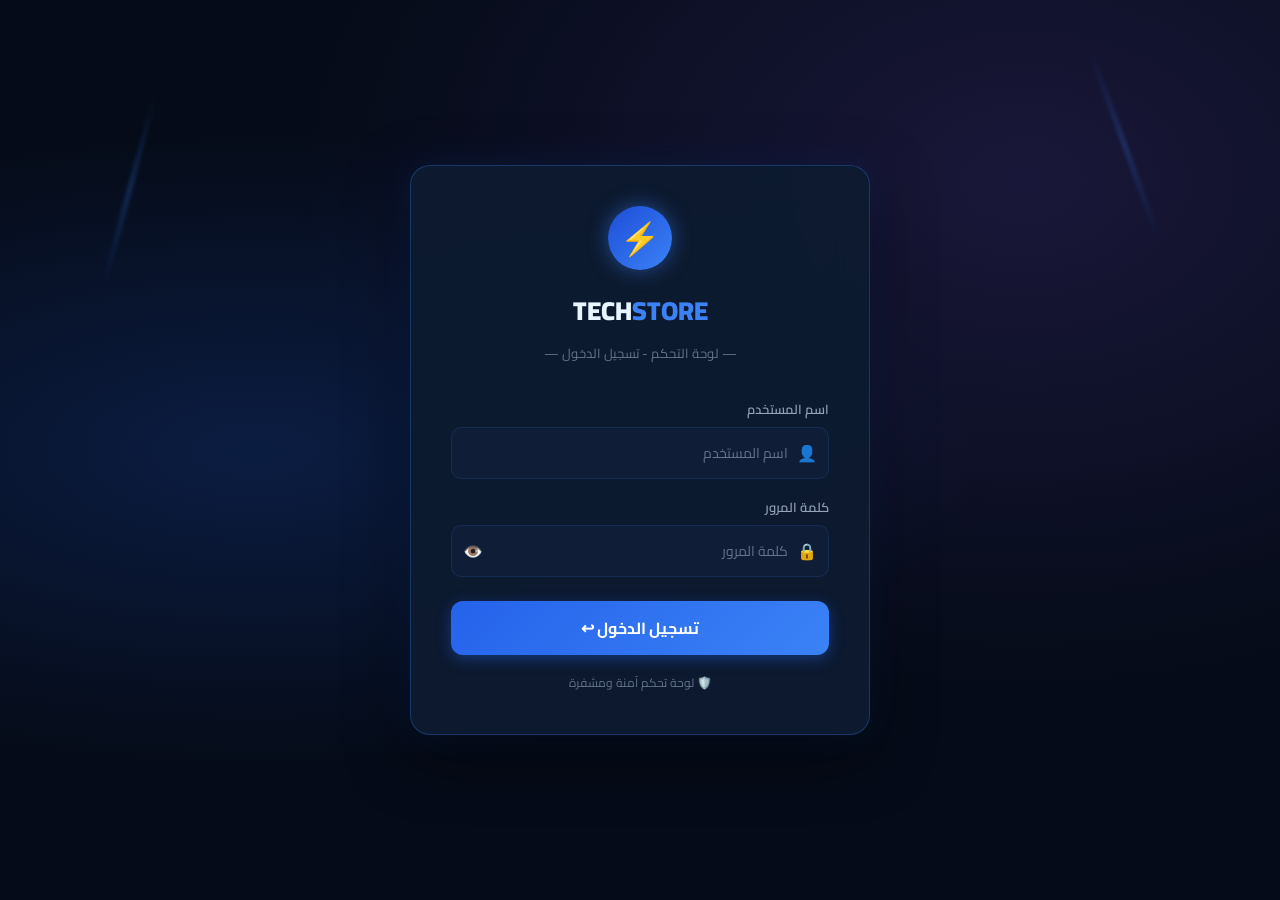
==== admin/index.html @ 7ff7f9d9 "Add files via upload" ====
<!DOCTYPE html>
<html lang="ar" dir="rtl">
<head>
  <meta charset="UTF-8">
  <meta name="viewport" content="width=device-width, initial-scale=1.0">
  <title>لوحة التحكم - TECHSTORE</title>
  <link rel="stylesheet" href="../css/style.css">
  <style>
    .admin-login-page {
      min-height:100vh; display:flex; align-items:center; justify-content:center;
      background:var(--bg); position:relative; overflow:hidden;
    }
    .admin-login-page::before {
      content:''; position:absolute; inset:0;
      background:radial-gradient(ellipse at 20% 50%,rgba(37,99,235,0.2),transparent 50%),
                 radial-gradient(ellipse at 80% 20%,rgba(139,92,246,0.15),transparent 50%);
    }
    .lightning { position:absolute; width:3px; height:200px; background:linear-gradient(to bottom,transparent,var(--blue2),transparent); filter:blur(2px); opacity:0.4; animation:flash 3s infinite; }
    .lightning.l1 { left:10%; top:10%; transform:rotate(15deg); }
    .lightning.l2 { right:12%; top:5%; transform:rotate(-20deg); animation-delay:1.5s; }
    @keyframes flash { 0%,90%,100%{opacity:0} 92%{opacity:0.6} 95%{opacity:0.2} 97%{opacity:0.5} }
    .admin-login-card {
      background:rgba(13,27,48,0.95); border:1px solid var(--border2); border-radius:20px;
      padding:40px; width:100%; max-width:460px; position:relative; z-index:1;
      box-shadow:0 20px 60px rgba(0,0,0,0.5),0 0 40px rgba(37,99,235,0.15); backdrop-filter:blur(20px);
    }
  </style>
</head>
<body>

<!-- LOGIN -->
<div class="admin-login-page" id="loginPage">
  <div class="lightning l1"></div>
  <div class="lightning l2"></div>
  <div class="admin-login-card">
    <div style="text-align:center;margin-bottom:32px;">
      <div style="width:64px;height:64px;background:linear-gradient(135deg,#1D4ED8,#3B82F6);border-radius:50%;display:flex;align-items:center;justify-content:center;font-size:32px;margin:0 auto 16px;box-shadow:0 0 20px rgba(59,130,246,0.5);">⚡</div>
      <div style="font-size:26px;font-weight:900;"><span style="color:var(--text);">TECH</span><span style="color:var(--blue2);">STORE</span></div>
      <div style="color:var(--text3);font-size:13px;margin-top:6px;">— لوحة التحكم - تسجيل الدخول —</div>
    </div>
    <div class="ts-form-group">
      <label>اسم المستخدم</label>
      <div class="ts-input-wrap">
        <input type="text" class="ts-input" id="adminUsername" placeholder="اسم المستخدم" style="padding-right:40px;" onkeydown="if(event.key==='Enter')doAdminLogin()">
        <span style="position:absolute;top:50%;right:12px;transform:translateY(-50%);font-size:16px;color:var(--text3);">👤</span>
      </div>
    </div>
    <div class="ts-form-group">
      <label>كلمة المرور</label>
      <div class="ts-input-wrap">
        <input type="password" class="ts-input" id="adminPw" placeholder="كلمة المرور" style="padding-right:40px;padding-left:40px;" onkeydown="if(event.key==='Enter')doAdminLogin()">
        <span style="position:absolute;top:50%;right:12px;transform:translateY(-50%);font-size:16px;color:var(--text3);">🔒</span>
        <button class="ts-eye-btn" onclick="togglePw('adminPw',this)">👁️</button>
      </div>
    </div>
    <button class="ts-btn ts-btn-primary ts-btn-full" style="margin-top:8px;font-size:16px;" onclick="doAdminLogin()">تسجيل الدخول ↩</button>
    <div style="text-align:center;margin-top:16px;color:var(--text3);font-size:12px;">🛡️ لوحة تحكم آمنة ومشفرة</div>
  </div>
</div>

<!-- DASHBOARD -->
<div id="adminDashboard" style="display:none;">
  <div class="admin-layout">
    <div class="admin-sidebar">
      <div style="padding:16px 20px 12px;">
        <div style="display:flex;align-items:center;gap:8px;margin-bottom:4px;">
          <div style="width:34px;height:34px;background:linear-gradient(135deg,#1D4ED8,#3B82F6);border-radius:50%;display:flex;align-items:center;justify-content:center;font-size:16px;">⚡</div>
          <div style="font-size:18px;font-weight:900;"><span style="color:var(--text);">TECH</span><span style="color:var(--blue2);">STORE</span></div>
        </div>
        <div style="font-size:11px;color:var(--text3);padding-right:42px;" id="adminWelcome">مدير النظام</div>
      </div>
      <div id="adminSidebarLinks"></div>
      <div style="padding:12px;margin-top:16px;">
        <button class="ts-btn ts-btn-full ts-btn-sm" onclick="adminLogout()" style="background:rgba(239,68,68,0.1);border:1px solid rgba(239,68,68,0.3);color:var(--red);">🚪 تسجيل خروج</button>
      </div>
    </div>
    <div class="admin-main">
      <div class="admin-topbar">
        <div style="font-size:18px;font-weight:800;" id="adminPageTitle">الرئيسية</div>
        <div style="display:flex;align-items:center;gap:10px;">
          <div style="font-size:12px;color:var(--text3);" id="adminUserBadge"></div>
          <a href="../index.html" target="_blank" class="ts-btn ts-btn-outline ts-btn-sm">🏠 المتجر</a>
        </div>
      </div>
      <div style="padding:24px;" id="adminContent"></div>
    </div>
  </div>
</div>

<script src="../js/db.js"></script>
<script>
function formatPrice(p){return p.toLocaleString('ar-EG')+' جنيه';}
function showToast(msg,type='success'){
  const t=document.createElement('div');t.className=`ts-toast ts-toast-${type}`;
  t.innerHTML=`<span>${type==='success'?'✅':'❌'}</span> ${msg}`;
  document.body.appendChild(t);setTimeout(()=>t.classList.add('show'),10);
  setTimeout(()=>{t.classList.remove('show');setTimeout(()=>t.remove(),300);},3000);
}
function statusLabel(s){
  const m={new:['جديد','#3B82F6'],preparing:['جاري التجهيز','#F59E0B'],shipped:['في الطريق','#8B5CF6'],delivered:['تم التوصيل','#10B981'],cancelled:['ملغي','#EF4444']};
  return m[s]||['غير معروف','#6B7280'];
}
function togglePw(id,btn){const i=document.getElementById(id);i.type=i.type==='password'?'text':'password';btn.textContent=i.type==='password'?'👁️':'🙈';}

let adminSection='dashboard';
const sections=[
  {id:'dashboard',icon:'🏠',label:'الرئيسية'},
  {id:'orders',icon:'🛍️',label:'الطلبات',badge:()=>(DB.get('ts_orders')||[]).filter(o=>o.status==='new').length},
  {id:'products',icon:'📦',label:'المنتجات'},
  {id:'categories',icon:'📂',label:'الأقسام'},
  {id:'users',icon:'👥',label:'العملاء'},
  {id:'coupons',icon:'🏷️',label:'كوبونات الخصم'},
  {id:'admins',icon:'🔑',label:'المشرفون'},
  {id:'reports',icon:'📊',label:'التقارير'},
  {id:'live_chat',icon:'💬',label:'الشات المباشر',badge:()=>{const m=JSON.parse(localStorage.getItem('ts_chat_msgs')||'[]');return m.filter(x=>!x.read&&x.from==='user').length;}},
  {id:'settings',icon:'⚙️',label:'الإعدادات'},
];

function renderSidebar(){
  document.getElementById('adminSidebarLinks').innerHTML=sections.map(s=>{
    const b=s.badge?s.badge():0;
    return `<div class="admin-sidebar-link ${adminSection===s.id?'active':''}" onclick="setSection('${s.id}')">
      <span class="asl-icon">${s.icon}</span>${s.label}
      ${b>0?`<span class="admin-badge">${b}</span>`:''}
    </div>`;
  }).join('');
}

function setSection(id){
  adminSection=id;
  document.getElementById('adminPageTitle').textContent=sections.find(s=>s.id===id)?.label||'';
  renderSidebar();renderSection();
}

function renderSection(){
  const el=document.getElementById('adminContent');
  if(adminSection==='dashboard') renderDashboard(el);
  else if(adminSection==='orders') renderOrders(el);
  else if(adminSection==='products') renderProducts(el);
  else if(adminSection==='categories') renderCategories(el);
  else if(adminSection==='users') renderUsers(el);
  else if(adminSection==='coupons') renderCoupons(el);
  else if(adminSection==='admins') renderAdmins(el);
  else if(adminSection==='reports') renderReports(el);
  else if(adminSection==='settings') renderSettings(el);
  else if(adminSection==='live_chat') renderAdminChat(el);
}

function renderDashboard(el){
  const stats=DB.getStats();
  const orders=DB.get('ts_orders')||[];
  const products=DB.get('ts_products')||[];
  const productSales={};
  orders.forEach(o=>o.items?.forEach(i=>{productSales[i.productId]=(productSales[i.productId]||0)+i.qty;}));
  const topProducts=products.sort((a,b)=>(productSales[b.id]||0)-(productSales[a.id]||0)).slice(0,4);
  const lowStock=products.filter(p=>p.stock<=5&&p.stock>0);

  el.innerHTML=`
  <div class="admin-grid-4" style="margin-bottom:24px;">
    ${[
      {label:'المنتجات',val:stats.products,icon:'📦',color:'var(--blue3)',change:'+8 منتج جديد'},
      {label:'العملاء',val:stats.users,icon:'👥',color:'var(--green)',change:'+5 عميل جديد'},
      {label:'الطلبات',val:stats.orders,icon:'🛍️',color:'var(--gold)',change:`${orders.filter(o=>o.status==='new').length} جديد`},
      {label:'المبيعات',val:formatPrice(stats.revenue),icon:'💰',color:'var(--purple)',change:'+12% عن الشهر الماضي'},
    ].map(s=>`
    <div class="ts-stat-card">
      <div class="ts-stat-icon">${s.icon}</div>
      <div class="ts-stat-label">${s.label}</div>
      <div class="ts-stat-value" style="color:${s.color};font-size:${String(s.val).length>8?'16':'26'}px;">${s.val}</div>
      <div class="ts-stat-change">${s.change}</div>
    </div>`).join('')}
  </div>

  <div style="display:grid;grid-template-columns:1fr 1fr;gap:20px;margin-bottom:20px;">
    <div class="ts-table-wrap">
      <div class="ts-table-head"><h3>آخر الطلبات</h3><button class="ts-btn ts-btn-outline ts-btn-sm" onclick="setSection('orders')">عرض الكل</button></div>
      <table class="admin-table">
        <tr><th>#</th><th>العميل</th><th>الإجمالي</th><th>الحالة</th></tr>
        ${orders.slice(-5).reverse().map(o=>{const[lb]=statusLabel(o.status);return`<tr>
          <td style="font-weight:700;">#${String(o.id).slice(-4)}</td>
          <td>${o.userName||o.shipping?.fullName||'غير معروف'}</td>
          <td style="color:var(--blue3);font-weight:700;">${formatPrice(o.total)}</td>
          <td><span class="ts-status ts-status-${o.status}">${lb}</span></td>
        </tr>`;}).join('')||'<tr><td colspan="4" style="text-align:center;color:var(--text3);padding:20px">لا توجد طلبات</td></tr>'}
      </table>
    </div>
    <div class="ts-table-wrap">
      <div class="ts-table-head"><h3>تنبيهات المخزون</h3></div>
      ${lowStock.length?`<table class="admin-table"><tr><th>المنتج</th><th>المتبقي</th></tr>
        ${lowStock.map(p=>`<tr><td>${p.name}</td><td style="color:${p.stock<=2?'var(--red)':'var(--gold)'};font-weight:700;">⚠️ ${p.stock} قطع</td></tr>`).join('')}
      </table>`:'<div style="padding:24px;text-align:center;color:var(--green);">✅ المخزون بخير</div>'}
    </div>
  </div>

  <div class="ts-table-wrap">
    <div class="ts-table-head"><h3>المنتجات الأكثر مبيعاً</h3><button class="ts-btn ts-btn-outline ts-btn-sm" onclick="setSection('products')">إدارة المنتجات</button></div>
    <table class="admin-table">
      <tr><th>#</th><th>المنتج</th><th>المبيعات</th><th>المخزون</th><th>السعر</th></tr>
      ${topProducts.map((p,i)=>`<tr>
        <td><div style="width:24px;height:24px;background:var(--blue);border-radius:50%;display:flex;align-items:center;justify-content:center;font-size:11px;font-weight:700;">${i+1}</div></td>
        <td><div style="display:flex;align-items:center;gap:8px;"><img src="${p.images[0]}" style="width:36px;height:36px;object-fit:cover;border-radius:6px;" onerror="this.src='https://placehold.co/36x36/0D1B30/60A5FA?text=📦'"><span style="font-size:13px;font-weight:600;">${p.name}</span></div></td>
        <td>${productSales[p.id]||0} قطعة</td>
        <td style="color:${p.stock<=5?'var(--red)':'var(--green)'};">${p.stock}</td>
        <td style="color:var(--blue3);font-weight:700;">${formatPrice(p.price)}</td>
      </tr>`).join('')}
    </table>
  </div>`;
}

function renderOrders(el){
  const orders=(DB.get('ts_orders')||[]).slice().reverse();
  el.innerHTML=`
  <div class="ts-table-wrap">
    <div class="ts-table-head"><h3>الطلبات (${orders.length})</h3></div>
    <div style="overflow-x:auto;">
    <table class="admin-table">
      <tr><th>#</th><th>العميل</th><th>المنتجات</th><th>الإجمالي</th><th>طريقة الدفع</th><th>التاريخ</th><th>الحالة</th><th>تحديث الحالة</th></tr>
      ${orders.length?orders.map(o=>{const[lb]=statusLabel(o.status);return`<tr>
        <td style="font-weight:700;">#${String(o.id).slice(-6)}</td>
        <td><div style="font-weight:600;">${o.userName||o.shipping?.fullName||'غير معروف'}</div><div style="font-size:11px;color:var(--text3);">${o.shipping?.phone||''}</div></td>
        <td><div style="display:flex;gap:4px;">${(o.items||[]).slice(0,2).map(i=>`<img src="${i.img||''}" style="width:32px;height:32px;object-fit:cover;border-radius:4px;" onerror="this.src='https://placehold.co/32x32/0D1B30/60A5FA?text=📦'">`).join('')}${o.items?.length>2?`<span style="font-size:11px;color:var(--text3);">+${o.items.length-2}</span>`:''}</div></td>
        <td style="color:var(--blue3);font-weight:700;">${formatPrice(o.total)}</td>
        <td style="font-size:12px;">${o.paymentMethod==='cod'?'💵 عند الاستلام':o.paymentMethod==='card'?'💳 بطاقة':'📱 محفظة'}</td>
        <td style="font-size:12px;color:var(--text3);">${new Date(o.date).toLocaleDateString('ar-EG')}</td>
        <td><span class="ts-status ts-status-${o.status}">${lb}</span></td>
        <td>
          <select style="background:var(--bg3);border:1px solid var(--border);border-radius:6px;color:var(--text);padding:4px 8px;font-size:12px;font-family:Cairo,sans-serif;cursor:pointer;" onchange="updateOrder(${o.id},this.value);this.value=''">
            <option value="">-- تغيير --</option>
            <option value="new">جديد</option>
            <option value="preparing">جاري التجهيز</option>
            <option value="shipped">في الطريق</option>
            <option value="delivered">تم التوصيل</option>
            <option value="cancelled">إلغاء</option>
          </select>
        </td>
      </tr>`;}).join(''):'<tr><td colspan="8" style="text-align:center;padding:30px;color:var(--text3)">لا توجد طلبات</td></tr>'}
    </table></div>
  </div>`;
}

async function updateOrder(id,status){
  if(!status)return;
  await DB.updateOrderStatus(id,status);
  const[lb]=statusLabel(status);
  showToast(`تم تحديث الطلب إلى: ${lb}`);
  renderSection();
}

let uploadedImgs=[];
function renderProducts(el){
  const products=DB.get('ts_products')||[];
  const cats=DB.get('ts_categories')||[];
  el.innerHTML=`
  <div style="display:flex;justify-content:space-between;margin-bottom:16px;">
    <div></div>
    <button class="ts-btn ts-btn-primary" onclick="showProductForm()">+ إضافة منتج جديد</button>
  </div>
  <div id="productFormWrap" style="display:none;background:var(--card);border:1px solid var(--border);border-radius:16px;padding:24px;margin-bottom:20px;">
    <h3 style="margin-bottom:16px;font-size:16px;font-weight:800;" id="productFormTitle">إضافة منتج جديد</h3>
    <input type="hidden" id="editProductId">
    <div style="display:grid;grid-template-columns:1fr 1fr;gap:12px;">
      <div class="ts-form-group"><label>اسم المنتج *</label><input type="text" class="ts-input" id="pName" placeholder="اسم المنتج"></div>
      <div class="ts-form-group"><label>القسم *</label><select class="ts-input" id="pCat">${cats.map(c=>`<option value="${c.id}">${c.icon} ${c.name}</option>`).join('')}</select></div>
      <div class="ts-form-group"><label>السعر الأساسي *</label><input type="number" class="ts-input" id="pPrice" placeholder="0"></div>
      <div class="ts-form-group"><label>السعر القبل الخصم</label><input type="number" class="ts-input" id="pOldPrice" placeholder="اتركه فارغاً إن لم يكن"></div>
      <div class="ts-form-group"><label>نسبة الخصم %</label><input type="number" class="ts-input" id="pDiscount" placeholder="0" min="0" max="100"></div>
      <div class="ts-form-group"><label>المخزون *</label><input type="number" class="ts-input" id="pStock" placeholder="0"></div>
    </div>
    <div class="ts-form-group"><label>وصف المنتج</label><textarea class="ts-input" id="pDesc" placeholder="وصف تفصيلي للمنتج" rows="3"></textarea></div>
    <div class="ts-form-group">
      <label>صور المنتج (رفع من الجهاز)</label>
      <input type="file" id="pImgFile" accept="image/*" multiple style="color:var(--text);margin-bottom:6px;" onchange="handleImgUpload(this)">
      <input type="text" class="ts-input" id="pImgUrl" placeholder="أو أدخل رابط URL للصورة" style="margin-top:4px;">
      <div id="imgPreview" style="display:flex;gap:8px;flex-wrap:wrap;margin-top:8px;"></div>
    </div>
    <div style="display:grid;grid-template-columns:1fr 1fr;gap:12px;">
      <div class="ts-form-group">
        <label>الألوان (اسم:كود:سعر_إضافي، مفصولة بفاصلة)</label>
        <input type="text" class="ts-input" id="pColors" placeholder="أسود:#1C1C1E:0, ذهبي:#D4AF37:500">
        <div style="font-size:11px;color:var(--text3);margin-top:3px;">إذا كان سعر اللون مختلف، ضع السعر الإضافي بعد الكود. السعر الأساسي هو الأرخص.</div>
      </div>
      <div class="ts-form-group">
        <label>خيارات السعة (حجم:سعر_إضافي)</label>
        <input type="text" class="ts-input" id="pStorage" placeholder="128GB:0, 256GB:3000, 512GB:6000">
        <div style="font-size:11px;color:var(--text3);margin-top:3px;">السعر الإضافي يُضاف فوق السعر الأساسي لكل خيار.</div>
      </div>
    </div>
    <div class="ts-form-group" style="display:flex;align-items:center;gap:8px;">
      <input type="checkbox" id="pFeatured" style="width:18px;height:18px;cursor:pointer;">
      <label for="pFeatured" style="cursor:pointer;">منتج مميز (يظهر في الصفحة الرئيسية)</label>
    </div>
    <div style="display:flex;gap:10px;margin-top:8px;">
      <button class="ts-btn ts-btn-outline" onclick="hideProductForm()">إلغاء</button>
      <button class="ts-btn ts-btn-primary" onclick="saveProduct()">💾 حفظ المنتج</button>
    </div>
  </div>

  <div class="ts-table-wrap">
    <div class="ts-table-head"><h3>المنتجات (${products.length})</h3></div>
    <div style="overflow-x:auto;">
    <table class="admin-table">
      <tr><th>المنتج</th><th>القسم</th><th>السعر</th><th>المخزون</th><th>التقييم</th><th>مميز</th><th>إجراءات</th></tr>
      ${products.map(p=>{
        const cat=cats.find(c=>c.id===p.category);
        return`<tr>
          <td><div style="display:flex;align-items:center;gap:8px;"><img src="${p.images[0]}" style="width:40px;height:40px;object-fit:cover;border-radius:6px;" onerror="this.src='https://placehold.co/40x40/0D1B30/60A5FA?text=📦'"><div><div style="font-weight:600;font-size:13px;">${p.name}</div></div></div></td>
          <td>${cat?.icon||''} ${cat?.name||p.category}</td>
          <td style="color:var(--blue3);font-weight:700;">${formatPrice(p.price)}</td>
          <td style="color:${p.stock<=5?'var(--red)':'var(--green)'};font-weight:700;">${p.stock}</td>
          <td style="color:var(--gold);">★ ${p.rating}</td>
          <td>${p.featured?'⭐':'—'}</td>
          <td><div style="display:flex;gap:6px;"><button class="ts-btn ts-btn-outline ts-btn-sm" onclick="editProduct(${p.id})">✏️</button><button class="ts-btn ts-btn-danger ts-btn-sm" onclick="deleteProduct(${p.id})">🗑️</button></div></td>
        </tr>`;
      }).join('')}
    </table></div>
  </div>`;
}

function handleImgUpload(input){
  Array.from(input.files).forEach(f=>{
    const r=new FileReader();
    r.onload=e=>{uploadedImgs.push(e.target.result);updateImgPreview();};
    r.readAsDataURL(f);
  });
}
function updateImgPreview(){
  const p=document.getElementById('imgPreview');if(!p)return;
  p.innerHTML=uploadedImgs.map((img,i)=>`<div style="position:relative;"><img src="${img}" style="width:60px;height:60px;object-fit:cover;border-radius:8px;border:1px solid var(--border);"><button onclick="uploadedImgs.splice(${i},1);updateImgPreview()" style="position:absolute;top:-6px;right:-6px;background:var(--red);border:none;color:white;width:18px;height:18px;border-radius:50%;cursor:pointer;font-size:10px;">✕</button></div>`).join('');
}
function showProductForm(product=null){
  uploadedImgs=[];
  document.getElementById('productFormWrap').style.display='block';
  document.getElementById('productFormTitle').textContent=product?'تعديل المنتج':'إضافة منتج جديد';
  document.getElementById('editProductId').value=product?.id||'';
  document.getElementById('pName').value=product?.name||'';
  document.getElementById('pCat').value=product?.category||'';
  document.getElementById('pPrice').value=product?.price||'';
  document.getElementById('pOldPrice').value=product?.oldPrice||'';
  document.getElementById('pDiscount').value=product?.discount||'0';
  document.getElementById('pStock').value=product?.stock||'';
  document.getElementById('pDesc').value=product?.description||'';
  document.getElementById('pFeatured').checked=product?.featured||false;
  document.getElementById('pColors').value=product?.colors?.map(c=>`${c.name}:${c.hex}:${c.price||0}`).join(', ')||'';
  document.getElementById('pStorage').value=product?.storage?.map(s=>`${s.size}:${s.price||0}`).join(', ')||'';
  if(product?.images){uploadedImgs=[...product.images];updateImgPreview();}
  document.getElementById('productFormWrap').scrollIntoView({behavior:'smooth'});
}
function hideProductForm(){document.getElementById('productFormWrap').style.display='none';uploadedImgs=[];}
function parseColors(str){
  if(!str.trim())return[];
  return str.split(',').map(s=>{const p=s.trim().split(':');return{name:p[0]?.trim()||'',hex:p[1]?.trim()||'#FFFFFF',price:parseInt(p[2])||0};}).filter(c=>c.name);
}
function parseStorage(str){
  if(!str.trim())return[];
  return str.split(',').map(s=>{const p=s.trim().split(':');return{size:p[0]?.trim()||'',price:parseInt(p[1])||0};}).filter(s=>s.size);
}
async function saveProduct(){
  const id=document.getElementById('editProductId').value;
  const urlImg=document.getElementById('pImgUrl').value.trim();
  let images=[...uploadedImgs];
  if(urlImg)images.push(urlImg);
  if(!images.length)images=['https://placehold.co/400x300/0D1B30/60A5FA?text=📦'];
  const product={
    ...(id?DB.getProduct(id):{}),id:id||null,
    name:document.getElementById('pName').value.trim(),
    category:document.getElementById('pCat').value,
    price:parseInt(document.getElementById('pPrice').value)||0,
    oldPrice:parseInt(document.getElementById('pOldPrice').value)||null,
    discount:parseInt(document.getElementById('pDiscount').value)||0,
    stock:parseInt(document.getElementById('pStock').value)||0,
    description:document.getElementById('pDesc').value.trim(),
    featured:document.getElementById('pFeatured').checked,
    colors:parseColors(document.getElementById('pColors').value),
    storage:parseStorage(document.getElementById('pStorage').value),
    images,
    rating:id?DB.getProduct(id)?.rating||0:0,
    reviews:id?DB.getProduct(id)?.reviews||0:0,
  };
  if(!product.name||!product.price){showToast('يرجى ملء الاسم والسعر','error');return;}
  await await DB.saveProduct(product);
  showToast(id?'تم تعديل المنتج ✅':'تم إضافة المنتج ✅');
  hideProductForm();renderSection();
}
function editProduct(id){showProductForm(DB.getProduct(id));}
async function deleteProduct(id){
  if(!confirm('هل أنت متأكد من حذف هذا المنتج؟'))return;
  await DB.deleteProduct(id);showToast('تم حذف المنتج');renderSection();
}

function renderCategories(el){
  const cats=DB.get('ts_categories')||[];
  el.innerHTML=`
  <div style="background:var(--card);border:1px solid var(--border);border-radius:16px;padding:24px;margin-bottom:20px;">
    <h3 style="margin-bottom:16px;font-size:16px;font-weight:800;">إضافة قسم جديد</h3>
    <div style="display:grid;grid-template-columns:1fr 1fr auto;gap:12px;align-items:end;">
      <div class="ts-form-group" style="margin:0"><label>اسم القسم</label><input type="text" class="ts-input" id="catName" placeholder="مثال: هواتف"></div>
      <div class="ts-form-group" style="margin:0"><label>الأيقونة (إيموجي)</label><input type="text" class="ts-input" id="catIcon" placeholder="مثال: 📱"></div>
      <button class="ts-btn ts-btn-primary" onclick="addCategory()">+ إضافة</button>
    </div>
  </div>
  <div class="ts-table-wrap">
    <div class="ts-table-head"><h3>الأقسام (${cats.length})</h3></div>
    <table class="admin-table">
      <tr><th>الأيقونة</th><th>الاسم</th><th>المعرف</th><th>عدد المنتجات</th><th>حذف</th></tr>
      ${cats.map(c=>{const count=(DB.get('ts_products')||[]).filter(p=>p.category===c.id).length;return`<tr>
        <td style="font-size:24px;">${c.icon}</td><td style="font-weight:700;">${c.name}</td>
        <td style="color:var(--text3);font-size:12px;">${c.id}</td><td>${count} منتج</td>
        <td><button class="ts-btn ts-btn-danger ts-btn-sm" onclick="deleteCat('${c.id}')">🗑️</button></td>
      </tr>`;}).join('')}
    </table>
  </div>`;
}
async function addCategory(){
  const name=document.getElementById('catName').value.trim();
  const icon=document.getElementById('catIcon').value.trim();
  if(!name||!icon){showToast('يرجى إدخال الاسم والأيقونة','error');return;}
  const id=name.toLowerCase().replace(/\s+/g,'_').replace(/[^\w]/g,'');
  const cats=DB.get('ts_categories')||[];
  cats.push({id,name,icon});await DB.saveCategory({id,name,icon});cats.push({id,name,icon});DB._store().categories=cats;showToast('تم إضافة القسم ✅');renderSection();}
// dummy end
  showToast('تم إضافة القسم ✅');renderSection();
}
async function deleteCat(id){
  if(!confirm('هل أنت متأكد؟'))return;
  await DB.deleteCategory(id);
  showToast('تم حذف القسم');renderSection();
}

function renderUsers(el){
  const users=DB.get('ts_users')||[];
  el.innerHTML=`<div class="ts-table-wrap">
    <div class="ts-table-head"><h3>العملاء (${users.length})</h3></div>
    ${users.length?`<table class="admin-table">
      <tr><th>الاسم</th><th>البريد الإلكتروني</th><th>الهاتف</th><th>تاريخ التسجيل</th><th>الطلبات</th></tr>
      ${users.map(u=>`<tr>
        <td style="font-weight:600;">${u.name}</td>
        <td style="color:var(--text3);font-size:12px;">${u.email}</td>
        <td style="color:var(--text3);font-size:12px;">${u.phone||'-'}</td>
        <td style="font-size:12px;color:var(--text3);">${new Date(u.joinDate).toLocaleDateString('ar-EG')}</td>
        <td>${(u.orders||[]).length}</td>
      </tr>`).join('')}
    </table>`:'<div style="padding:30px;text-align:center;color:var(--text3)">لا يوجد عملاء مسجلين بعد</div>'}
  </div>`;
}

function renderCoupons(el){
  const coupons=DB.get('ts_coupons')||[];
  el.innerHTML=`
  <div style="background:var(--card);border:1px solid var(--border);border-radius:16px;padding:24px;margin-bottom:20px;">
    <h3 style="margin-bottom:16px;font-size:16px;font-weight:800;">إضافة كوبون جديد</h3>
    <div style="display:grid;grid-template-columns:1fr 1fr 1fr auto;gap:12px;align-items:end;">
      <div class="ts-form-group" style="margin:0"><label>كود الخصم</label><input type="text" class="ts-input" id="couponCode" placeholder="مثال: SAVE50" style="text-transform:uppercase"></div>
      <div class="ts-form-group" style="margin:0"><label>نوع الخصم</label><select class="ts-input" id="couponType"><option value="percent">نسبة مئوية %</option><option value="fixed">مبلغ ثابت (جنيه)</option></select></div>
      <div class="ts-form-group" style="margin:0"><label>القيمة</label><input type="number" class="ts-input" id="couponVal" placeholder="20"></div>
      <button class="ts-btn ts-btn-primary" onclick="addCoupon()">+ إضافة</button>
    </div>
  </div>
  <div class="ts-table-wrap">
    <div class="ts-table-head"><h3>الكوبونات (${coupons.length})</h3></div>
    <table class="admin-table">
      <tr><th>الكود</th><th>النوع</th><th>القيمة</th><th>الحالة</th><th>إجراءات</th></tr>
      ${coupons.map((c,i)=>`<tr>
        <td style="font-weight:800;font-family:monospace;color:var(--blue3);">${c.code}</td>
        <td>${c.type==='percent'?'نسبة مئوية':'مبلغ ثابت'}</td>
        <td>${c.type==='percent'?c.discount+'%':formatPrice(c.discount)}</td>
        <td><span style="color:${c.active?'var(--green)':'var(--red)'};">${c.active?'✅ فعّال':'❌ معطل'}</span></td>
        <td><div style="display:flex;gap:6px;">
          <button class="ts-btn ts-btn-outline ts-btn-sm" onclick="toggleCoupon(${i})">${c.active?'تعطيل':'تفعيل'}</button>
          <button class="ts-btn ts-btn-danger ts-btn-sm" onclick="deleteCoupon(${i})">🗑️</button>
        </div></td>
      </tr>`).join('')}
    </table>
  </div>`;
}
async async function addCoupon(){
  const code=document.getElementById('couponCode').value.trim().toUpperCase();
  const type=document.getElementById('couponType').value;
  const val=parseInt(document.getElementById('couponVal').value)||0;
  if(!code||!val){showToast('يرجى ملء جميع الحقول','error');return;}
  const coupons=DB.get('ts_coupons')||[];
  coupons.push({code,type,discount:val,active:true});
  await DB.saveCoupons(coupons);showToast('تم إضافة الكوبون ✅');renderSection();
}
async function toggleCoupon(i){const c=DB.get('ts_coupons')||[];c[i].active=!c[i].active;await DB.saveCoupons(c);renderSection();}
async function deleteCoupon(i){const c=DB.get('ts_coupons')||[];c.splice(i,1);await DB.saveCoupons(c);showToast('تم الحذف');renderSection();}

function renderAdmins(el){
  const admins=DB.getAdmins();
  el.innerHTML=`
  <div style="background:var(--card);border:1px solid var(--border);border-radius:16px;padding:24px;margin-bottom:20px;">
    <h3 style="margin-bottom:16px;font-size:16px;font-weight:800;">إضافة مشرف جديد</h3>
    <div style="display:grid;grid-template-columns:1fr 1fr 1fr auto;gap:12px;align-items:end;">
      <div class="ts-form-group" style="margin:0"><label>اسم المستخدم</label><input type="text" class="ts-input" id="newAdminUser" placeholder="username"></div>
      <div class="ts-form-group" style="margin:0"><label>الاسم الكامل</label><input type="text" class="ts-input" id="newAdminName" placeholder="الاسم"></div>
      <div class="ts-form-group" style="margin:0"><label>كلمة المرور</label><input type="password" class="ts-input" id="newAdminPw" placeholder="كلمة المرور"></div>
      <button class="ts-btn ts-btn-primary" onclick="addAdmin()">+ إضافة</button>
    </div>
  </div>
  <div class="ts-table-wrap">
    <div class="ts-table-head"><h3>المشرفون (${admins.length})</h3></div>
    <table class="admin-table">
      <tr><th>الاسم</th><th>اسم المستخدم</th><th>الصلاحية</th><th>حذف</th></tr>
      ${admins.map(a=>`<tr>
        <td style="font-weight:700;">${a.name}</td>
        <td style="color:var(--blue3);">@${a.username}</td>
        <td><span style="color:${a.role==='super'?'var(--gold)':'var(--text2)'};">${a.role==='super'?'👑 رئيسي':'🔧 مشرف'}</span></td>
        <td>${a.username!=='loay'?`<button class="ts-btn ts-btn-danger ts-btn-sm" onclick="removeAdmin('${a.username}')">🗑️</button>`:'<span style="color:var(--text3);font-size:11px;">محمي</span>'}</td>
      </tr>`).join('')}
    </table>
  </div>`;
}
async function addAdmin(){
  const u=document.getElementById('newAdminUser').value.trim();
  const n=document.getElementById('newAdminName').value.trim();
  const p=document.getElementById('newAdminPw').value;
  if(!u||!n||!p){showToast('يرجى ملء جميع الحقول','error');return;}
  await DB.saveAdmin({username:u,name:n,password:p,role:'admin'});
  showToast('تم إضافة المشرف ✅');renderSection();
}
async function removeAdmin(username){
  if(!confirm('هل أنت متأكد؟'))return;
  if(!(await DB.deleteAdmin(username))){showToast('لا يمكن حذف المشرف الرئيسي','error');return;}
  showToast('تم حذف المشرف');renderSection();
}

function renderReports(el){
  const orders=DB.get('ts_orders')||[];
  const products=DB.get('ts_products')||[];
  const revenue=orders.filter(o=>o.status!=='cancelled').reduce((s,o)=>s+o.total,0);
  const catRevenue={};
  orders.forEach(o=>o.items?.forEach(i=>{const p=DB.getProduct(i.productId);if(p)catRevenue[p.category]=(catRevenue[p.category]||0)+i.price*i.qty;}));
  const cats=DB.get('ts_categories')||[];
  const totalR=Object.values(catRevenue).reduce((s,v)=>s+v,0)||1;
  el.innerHTML=`
  <div style="display:grid;grid-template-columns:1fr 1fr;gap:20px;">
    <div class="ts-table-wrap" style="padding:20px;">
      <h3 style="margin-bottom:16px;font-weight:800;">توزيع المبيعات حسب القسم</h3>
      <div style="text-align:center;margin-bottom:16px;"><div style="font-size:28px;font-weight:900;color:var(--blue3);">${formatPrice(revenue)}</div><div style="font-size:12px;color:var(--text3);">إجمالي المبيعات</div></div>
      ${Object.entries(catRevenue).map(([cid,rev])=>{const cat=cats.find(c=>c.id===cid);const pct=Math.round(rev/totalR*100);return`<div style="margin-bottom:10px;"><div style="display:flex;justify-content:space-between;font-size:13px;margin-bottom:4px;"><span>${cat?.icon||''} ${cat?.name||cid}</span><span style="font-weight:700;color:var(--blue3);">${pct}%</span></div><div style="height:8px;background:var(--bg3);border-radius:4px;"><div style="width:${pct}%;height:100%;background:var(--blue2);border-radius:4px;"></div></div></div>`;}).join('')||'<div style="color:var(--text3);text-align:center;padding:20px;">لا توجد بيانات بعد</div>'}
    </div>
    <div class="ts-table-wrap" style="padding:20px;">
      <h3 style="margin-bottom:16px;font-weight:800;">إحصائيات عامة</h3>
      ${[
        {label:'إجمالي الطلبات',val:orders.length,icon:'🛍️'},
        {label:'الطلبات المكتملة',val:orders.filter(o=>o.status==='delivered').length,icon:'✅'},
        {label:'قيد التنفيذ',val:orders.filter(o=>['new','preparing','shipped'].includes(o.status)).length,icon:'🚚'},
        {label:'الطلبات الملغية',val:orders.filter(o=>o.status==='cancelled').length,icon:'❌'},
        {label:'إجمالي المنتجات',val:products.length,icon:'📦'},
        {label:'نفد مخزونها',val:products.filter(p=>p.stock===0).length,icon:'⚠️'},
        {label:'إجمالي العملاء',val:(DB.get('ts_users')||[]).length,icon:'👥'},
        {label:'إجمالي الإيرادات',val:formatPrice(revenue),icon:'💰'},
      ].map(s=>`<div style="display:flex;justify-content:space-between;align-items:center;padding:10px 0;border-bottom:1px solid var(--border);"><span style="color:var(--text3);font-size:13px;">${s.icon} ${s.label}</span><span style="font-weight:800;color:var(--blue3);">${s.val}</span></div>`).join('')}
    </div>
  </div>`;
}


function renderAdminChat(el){
  const allMsgs=JSON.parse(localStorage.getItem('ts_chat_msgs')||'[]');
  const conversations={};
  allMsgs.forEach(m=>{
    if(!conversations[m.sessionId])conversations[m.sessionId]={id:m.sessionId,msgs:[],userName:m.userName||'زائر',lastTime:m.time,unread:0};
    conversations[m.sessionId].msgs.push(m);
    conversations[m.sessionId].lastTime=m.time;
    if(!m.read&&m.from==='user')conversations[m.sessionId].unread++;
  });
  const convList=Object.values(conversations).sort((a,b)=>b.lastTime-a.lastTime);

  el.innerHTML='<div style="display:grid;grid-template-columns:280px 1fr;gap:16px;height:500px;">'
    +'<div style="background:var(--card);border:1px solid var(--border);border-radius:16px;overflow:hidden;display:flex;flex-direction:column;">'
    +'<div style="padding:14px 16px;border-bottom:1px solid var(--border);font-weight:800;">💬 المحادثات ('+convList.length+')</div>'
    +'<div style="flex:1;overflow-y:auto;" id="convList">'
    +(convList.length?convList.map(c=>'<div style="padding:12px 16px;border-bottom:1px solid var(--border);cursor:pointer;" onclick="openConv(''+c.id+'')">'
      +'<div style="display:flex;justify-content:space-between;align-items:center;">'
      +'<span style="font-weight:700;font-size:13px;">'+c.userName+'</span>'
      +(c.unread>0?'<span style="background:var(--red);color:white;font-size:10px;width:18px;height:18px;border-radius:50%;display:flex;align-items:center;justify-content:center;">'+c.unread+'</span>':'')
      +'</div>'
      +'<div style="font-size:11px;color:var(--text3);margin-top:3px;">'+(c.msgs.slice(-1)[0]?.text||'').substring(0,35)+'...</div>'
      +'</div>').join(''):'<div style="padding:30px;text-align:center;color:var(--text3);">لا توجد محادثات</div>')
    +'</div></div>'
    +'<div style="background:var(--card);border:1px solid var(--border);border-radius:16px;overflow:hidden;display:flex;flex-direction:column;align-items:center;justify-content:center;" id="chatPanel">'
    +'<div style="text-align:center;color:var(--text3);"><div style="font-size:48px;margin-bottom:12px;">💬</div><div>اختر محادثة لعرضها</div></div>'
    +'</div></div>';
}

function openConv(sessionId){
  window._currentConvId=sessionId;
  const allMsgs=JSON.parse(localStorage.getItem('ts_chat_msgs')||'[]');
  const msgs=allMsgs.filter(m=>m.sessionId===sessionId);
  const userName=msgs[0]?.userName||'زائر';
  allMsgs.filter(m=>m.sessionId===sessionId).forEach(m=>m.read=true);
  localStorage.setItem('ts_chat_msgs',JSON.stringify(allMsgs));

  const panel=document.getElementById('chatPanel');
  panel.style.alignItems='stretch';panel.style.justifyContent='flex-start';
  panel.innerHTML='<div style="padding:14px 16px;border-bottom:1px solid var(--border);display:flex;align-items:center;gap:10px;">'
    +'<div style="width:36px;height:36px;border-radius:50%;background:var(--blue);display:flex;align-items:center;justify-content:center;font-size:16px;">👤</div>'
    +'<div style="flex:1"><div style="font-weight:700;">'+userName+'</div><div style="font-size:11px;color:var(--green);">● نشط</div></div>'
    +'<button class="ts-btn ts-btn-danger ts-btn-sm" onclick="deleteConv(''+sessionId+'')">🗑️ حذف</button>'
    +'</div>'
    +'<div style="flex:1;overflow-y:auto;padding:16px;display:flex;flex-direction:column;gap:10px;" id="adminMsgs">'
    +msgs.map(m=>'<div style="display:flex;'+(m.from==='admin'?'justify-content:flex-start':'justify-content:flex-end')+';">'
      +'<div style="max-width:70%;background:'+(m.from==='admin'?'var(--bg3)':'var(--blue)')+';border-radius:12px;padding:10px 14px;font-size:13px;">'
      +(m.from==='admin'?'<div style="font-size:10px;color:var(--blue3);margin-bottom:4px;font-weight:700;">الدعم الفني</div>':'')
      +m.text
      +'<div style="font-size:10px;opacity:0.6;margin-top:4px;">'+new Date(m.time).toLocaleTimeString('ar-EG',{hour:'2-digit',minute:'2-digit'})+'</div>'
      +'</div></div>').join('')
    +'</div>'
    +'<div style="padding:12px;border-top:1px solid var(--border);display:flex;gap:8px;">'
    +'<input type="text" id="adminReplyInput" placeholder="اكتب ردك..." class="ts-input" style="flex:1;" onkeydown="if(event.key==='Enter')sendAdminReply(''+sessionId+'')">'
    +'<button class="ts-btn ts-btn-primary" onclick="sendAdminReply(''+sessionId+'')">إرسال ➤</button>'
    +'</div>';
  setTimeout(()=>{const el=document.getElementById('adminMsgs');if(el)el.scrollTop=el.scrollHeight;},50);
}

function sendAdminReply(sessionId){
  const input=document.getElementById('adminReplyInput');
  const text=input.value.trim();if(!text)return;input.value='';
  const allMsgs=JSON.parse(localStorage.getItem('ts_chat_msgs')||'[]');
  const msg={sessionId,from:'admin',text,time:Date.now(),read:true,userName:'الدعم الفني'};
  allMsgs.push(msg);localStorage.setItem('ts_chat_msgs',JSON.stringify(allMsgs));
  const replies=JSON.parse(localStorage.getItem('ts_admin_replies')||'{}');
  if(!replies[sessionId])replies[sessionId]=[];
  replies[sessionId].push(msg);localStorage.setItem('ts_admin_replies',JSON.stringify(replies));
  openConv(sessionId);
}

function deleteConv(sessionId){
  if(!confirm('هل أنت متأكد من حذف هذه المحادثة؟'))return;
  const filtered=JSON.parse(localStorage.getItem('ts_chat_msgs')||'[]').filter(m=>m.sessionId!==sessionId);
  localStorage.setItem('ts_chat_msgs',JSON.stringify(filtered));
  renderSection();
}

function renderSettings(el){
  el.innerHTML=`
  <div style="background:var(--card);border:1px solid var(--border);border-radius:16px;padding:24px;max-width:600px;">
    <h3 style="font-size:18px;font-weight:800;margin-bottom:20px;">⚙️ إعدادات النظام</h3>
    <div class="ts-form-group"><label>اسم المتجر</label><input type="text" class="ts-input" value="TECHSTORE"></div>
    <div class="ts-form-group"><label>وصف المتجر</label><textarea class="ts-input">متجر التكنولوجيا رقم 1 في مصر</textarea></div>
    <div class="ts-form-group"><label>حد الشحن المجاني (جنيه)</label><input type="number" class="ts-input" value="500"></div>
    <div class="ts-form-group"><label>تكلفة الشحن الافتراضي (جنيه)</label><input type="number" class="ts-input" value="60"></div>
    <button class="ts-btn ts-btn-primary" onclick="showToast('تم حفظ الإعدادات ✅')">💾 حفظ الإعدادات</button>
    <hr style="border-color:var(--border);margin:24px 0;">
    <h4 style="color:var(--red);margin-bottom:12px;">⚠️ منطقة الخطر</h4>
    <div style="display:flex;gap:8px;flex-wrap:wrap;">
      <button class="ts-btn ts-btn-danger ts-btn-sm" onclick="if(confirm('هل أنت متأكد؟')){DB.set('ts_orders',[]);showToast('تم مسح الطلبات');renderSection();}">🗑️ مسح جميع الطلبات</button>
      <button class="ts-btn ts-btn-sm" style="background:rgba(245,158,11,0.2);border:1px solid var(--gold);color:var(--gold);" onclick="if(confirm('هل أنت متأكد؟ سيتم حذف جميع بيانات المستخدمين!')){DB.set('ts_users',[]);DB.logout();showToast('تم المسح');}">🗑️ مسح بيانات العملاء</button>
    </div>
    <div style="margin-top:16px;padding:12px;background:var(--bg3);border-radius:8px;font-size:12px;color:var(--text3);">
      نسخة النظام: v1.0.0 | TECHSTORE Admin Panel | جميع الحقوق محفوظة لـ LOAY
    </div>
  </div>`;
}

async function doAdminLogin(){
  const u=document.getElementById('adminUsername').value.trim();
  const p=document.getElementById('adminPw').value;
  if(!u||!p){showToast('يرجى إدخال البيانات','error');return;}
  const admin=DB.adminLogin(u,p);
  if(!admin){showToast('اسم المستخدم أو كلمة المرور خاطئة','error');return;}
  document.getElementById('loginPage').style.display='none';
  document.getElementById('adminDashboard').style.display='block';
  document.getElementById('adminWelcome').textContent=admin.name;
  document.getElementById('adminUserBadge').textContent='👤 '+admin.name;
  renderSidebar();setSection('dashboard');
}
function adminLogout(){
  DB.adminLogout();
  document.getElementById('loginPage').style.display='flex';
  document.getElementById('adminDashboard').style.display='none';
}

window.doAdminLogin=doAdminLogin; window.adminLogout=adminLogout;
window.setSection=setSection; window.updateOrder=updateOrder;
window.showProductForm=showProductForm; window.hideProductForm=hideProductForm;
window.saveProduct=saveProduct; window.editProduct=editProduct; window.deleteProduct=deleteProduct;
window.handleImgUpload=handleImgUpload; window.updateImgPreview=updateImgPreview;
window.addCategory=addCategory; window.deleteCat=deleteCat;
window.addCoupon=addCoupon; window.toggleCoupon=toggleCoupon; window.deleteCoupon=deleteCoupon;
window.addAdmin=addAdmin; window.removeAdmin=removeAdmin; window.togglePw=togglePw;

document.addEventListener('DOMContentLoaded',async ()=>{ showDBLoader(); await DB.init(); hideDBLoader();
  const admin=DB.getAdminUser();
  if(admin){
    document.getElementById('loginPage').style.display='none';
    document.getElementById('adminDashboard').style.display='block';
    document.getElementById('adminWelcome').textContent=admin.name;
    document.getElementById('adminUserBadge').textContent='👤 '+admin.name;
    renderSidebar();setSection('dashboard');
  }
});
</script>
</body>
</html>
---- css/style.css ----
/* TECHSTORE - Global Styles */
@import url('https://fonts.googleapis.com/css2?family=Cairo:wght@300;400;500;600;700;800;900&display=swap');

:root {
  --bg: #050B18;
  --bg2: #0A1628;
  --bg3: #0F1E36;
  --card: #0D1B30;
  --card2: #111E35;
  --border: rgba(59,130,246,0.15);
  --border2: rgba(59,130,246,0.3);
  --blue: #2563EB;
  --blue2: #3B82F6;
  --blue3: #60A5FA;
  --cyan: #06B6D4;
  --text: #E8F4FF;
  --text2: #94A3B8;
  --text3: #64748B;
  --gold: #F59E0B;
  --green: #10B981;
  --red: #EF4444;
  --purple: #8B5CF6;
  --shadow: 0 4px 24px rgba(0,0,0,0.4);
  --glow: 0 0 20px rgba(37,99,235,0.3);
}

* { margin: 0; padding: 0; box-sizing: border-box; }

html { scroll-behavior: smooth; }

body {
  font-family: 'Cairo', sans-serif;
  background: var(--bg);
  color: var(--text);
  direction: rtl;
  min-height: 100vh;
  overflow-x: hidden;
}

/* Scrollbar */
::-webkit-scrollbar { width: 6px; }
::-webkit-scrollbar-track { background: var(--bg2); }
::-webkit-scrollbar-thumb { background: var(--blue); border-radius: 3px; }

/* HEADER */
.ts-header {
  position: sticky; top: 0; z-index: 100;
  background: rgba(5,11,24,0.95);
  backdrop-filter: blur(20px);
  border-bottom: 1px solid var(--border);
  padding: 12px 24px;
}

.ts-header-inner {
  max-width: 1400px; margin: 0 auto;
  display: flex; align-items: center; gap: 16px;
}

.ts-logo {
  display: flex; align-items: center; gap: 10px;
  text-decoration: none; flex-shrink: 0;
}

.ts-logo img, .ts-logo .logo-icon {
  width: 42px; height: 42px;
}

.logo-icon {
  background: linear-gradient(135deg, #1D4ED8, #3B82F6);
  border-radius: 50%;
  display: flex; align-items: center; justify-content: center;
  font-size: 20px;
  box-shadow: 0 0 15px rgba(59,130,246,0.5);
  flex-shrink: 0;
}

.ts-logo-text { font-size: 22px; font-weight: 900; letter-spacing: -0.5px; }
.ts-logo-text span:first-child { color: var(--text); }
.ts-logo-text span:last-child { color: var(--blue2); }

.ts-search {
  flex: 1; position: relative; max-width: 500px;
}

.ts-search input {
  width: 100%;
  background: var(--bg3);
  border: 1px solid var(--border);
  border-radius: 12px;
  padding: 10px 44px 10px 16px;
  color: var(--text);
  font-family: 'Cairo', sans-serif;
  font-size: 14px;
  outline: none;
  transition: all 0.3s;
}

.ts-search input:focus {
  border-color: var(--blue2);
  box-shadow: 0 0 0 3px rgba(59,130,246,0.15);
}

.ts-search input::placeholder { color: var(--text3); }

.ts-search-icon {
  position: absolute; left: 12px; top: 50%;
  transform: translateY(-50%);
  color: var(--text3); font-size: 16px;
}

.ts-search-results {
  position: absolute; top: calc(100% + 8px);
  left: 0; right: 0;
  background: var(--card);
  border: 1px solid var(--border2);
  border-radius: 12px;
  overflow: hidden;
  box-shadow: var(--shadow);
  z-index: 200;
  display: none;
}

.ts-search-results.show { display: block; }

.ts-search-item {
  display: flex; align-items: center; gap: 12px;
  padding: 10px 16px;
  cursor: pointer;
  transition: background 0.2s;
  text-decoration: none;
  color: var(--text);
}
.ts-search-item:hover { background: var(--bg3); }
.ts-search-item img { width: 40px; height: 40px; object-fit: cover; border-radius: 8px; }
.ts-search-item-info { flex: 1; }
.ts-search-item-name { font-size: 13px; font-weight: 600; }
.ts-search-item-price { font-size: 12px; color: var(--blue3); }

.ts-header-actions {
  display: flex; align-items: center; gap: 8px; margin-right: auto;
}

.ts-header-btn {
  position: relative;
  width: 42px; height: 42px;
  background: var(--bg3);
  border: 1px solid var(--border);
  border-radius: 10px;
  display: flex; align-items: center; justify-content: center;
  cursor: pointer;
  color: var(--text);
  font-size: 18px;
  text-decoration: none;
  transition: all 0.2s;
}
.ts-header-btn:hover { border-color: var(--blue2); color: var(--blue2); }

.ts-badge {
  position: absolute; top: -6px; right: -6px;
  background: var(--blue);
  color: white;
  font-size: 10px;
  font-weight: 700;
  width: 18px; height: 18px;
  border-radius: 50%;
  display: flex; align-items: center; justify-content: center;
  font-family: 'Cairo', sans-serif;
}

.ts-menu-btn {
  width: 42px; height: 42px;
  background: var(--bg3);
  border: 1px solid var(--border);
  border-radius: 10px;
  display: flex; flex-direction: column;
  align-items: center; justify-content: center; gap: 4px;
  cursor: pointer;
}
.ts-menu-btn span { display: block; width: 18px; height: 2px; background: var(--text2); border-radius: 2px; transition: all 0.3s; }

/* CART DRAWER */
.ts-cart-drawer {
  position: fixed; top: 0; left: 0; bottom: 0;
  width: 380px;
  background: var(--bg2);
  border-right: 1px solid var(--border);
  z-index: 1000;
  transform: translateX(-100%);
  transition: transform 0.3s ease;
  display: flex; flex-direction: column;
}
.ts-cart-drawer.open { transform: translateX(0); }

.ts-drawer-overlay {
  position: fixed; inset: 0;
  background: rgba(0,0,0,0.6);
  backdrop-filter: blur(4px);
  z-index: 999;
  display: none;
}
.ts-drawer-overlay.show { display: block; }

.ts-cart-header {
  padding: 20px;
  border-bottom: 1px solid var(--border);
  display: flex; align-items: center; justify-content: space-between;
}
.ts-cart-header h3 { font-size: 18px; font-weight: 700; }

.ts-cart-body { flex: 1; overflow-y: auto; padding: 16px; }

.ts-cart-item {
  display: flex; gap: 12px; align-items: center;
  background: var(--card);
  border: 1px solid var(--border);
  border-radius: 12px;
  padding: 12px;
  margin-bottom: 10px;
}
.ts-cart-item img { width: 60px; height: 60px; object-fit: cover; border-radius: 8px; }
.ts-cart-item-info { flex: 1; }
.ts-cart-item-name { font-size: 13px; font-weight: 600; margin-bottom: 4px; }
.ts-cart-item-price { color: var(--blue3); font-size: 13px; font-weight: 700; }
.ts-cart-item-meta { color: var(--text3); font-size: 11px; }

.ts-qty-ctrl {
  display: flex; align-items: center; gap: 8px; margin-top: 8px;
}
.ts-qty-btn {
  width: 24px; height: 24px;
  background: var(--bg3);
  border: 1px solid var(--border);
  border-radius: 6px;
  color: var(--text);
  cursor: pointer;
  display: flex; align-items: center; justify-content: center;
  font-size: 14px;
}
.ts-qty-btn:hover { background: var(--blue); border-color: var(--blue); }
.ts-qty-val { font-size: 14px; font-weight: 700; min-width: 20px; text-align: center; }

.ts-cart-del {
  color: var(--red); cursor: pointer;
  font-size: 16px; padding: 4px;
  transition: opacity 0.2s;
}
.ts-cart-del:hover { opacity: 0.7; }

.ts-cart-footer {
  padding: 16px 20px;
  border-top: 1px solid var(--border);
}
.ts-cart-total {
  display: flex; justify-content: space-between; align-items: center;
  margin-bottom: 12px;
  font-size: 16px; font-weight: 700;
}
.ts-cart-total span:last-child { color: var(--blue3); }

/* BUTTONS */
.ts-btn {
  display: inline-flex; align-items: center; justify-content: center; gap: 8px;
  padding: 12px 24px;
  border-radius: 12px;
  font-family: 'Cairo', sans-serif;
  font-size: 15px;
  font-weight: 700;
  cursor: pointer;
  border: none;
  transition: all 0.2s;
  text-decoration: none;
  white-space: nowrap;
}
.ts-btn-primary {
  background: linear-gradient(135deg, var(--blue), var(--blue2));
  color: white;
  box-shadow: 0 4px 15px rgba(37,99,235,0.4);
}
.ts-btn-primary:hover { transform: translateY(-2px); box-shadow: 0 6px 20px rgba(37,99,235,0.5); }
.ts-btn-outline {
  background: transparent;
  border: 1px solid var(--border2);
  color: var(--text);
}
.ts-btn-outline:hover { border-color: var(--blue2); color: var(--blue2); }
.ts-btn-full { width: 100%; }
.ts-btn-sm { padding: 8px 16px; font-size: 13px; border-radius: 8px; }
.ts-btn-danger { background: var(--red); color: white; }

/* CARDS */
.ts-product-card {
  background: var(--card);
  border: 1px solid var(--border);
  border-radius: 16px;
  overflow: hidden;
  transition: all 0.3s;
  position: relative;
}
.ts-product-card:hover {
  border-color: var(--border2);
  transform: translateY(-4px);
  box-shadow: 0 12px 40px rgba(0,0,0,0.4);
}
.ts-product-img {
  width: 100%; padding-top: 75%;
  position: relative; overflow: hidden;
  background: var(--bg3);
}
.ts-product-img img {
  position: absolute; inset: 0;
  width: 100%; height: 100%;
  object-fit: cover;
  transition: transform 0.4s;
}
.ts-product-card:hover .ts-product-img img { transform: scale(1.05); }

.ts-discount-badge {
  position: absolute; top: 10px; right: 10px;
  background: #EF4444;
  color: white;
  font-size: 11px; font-weight: 700;
  padding: 3px 8px; border-radius: 6px;
}
.ts-new-badge {
  position: absolute; top: 10px; right: 10px;
  background: var(--blue);
  color: white;
  font-size: 11px; font-weight: 700;
  padding: 3px 8px; border-radius: 6px;
}
.ts-stock-badge {
  position: absolute; top: 10px; left: 10px;
  background: rgba(239,68,68,0.9);
  color: white;
  font-size: 10px; font-weight: 700;
  padding: 2px 6px; border-radius: 4px;
}

.ts-wish-btn {
  position: absolute; top: 10px; left: 10px;
  width: 32px; height: 32px;
  background: rgba(10,22,40,0.8);
  border: 1px solid var(--border);
  border-radius: 50%;
  display: flex; align-items: center; justify-content: center;
  cursor: pointer;
  font-size: 14px;
  transition: all 0.2s;
  z-index: 2;
}
.ts-wish-btn:hover, .ts-wish-btn.active { background: rgba(239,68,68,0.2); border-color: var(--red); }
.ts-wish-btn.active { color: var(--red); }

.ts-product-body { padding: 14px; }
.ts-product-name {
  font-size: 14px; font-weight: 700;
  margin-bottom: 6px;
  display: -webkit-box; -webkit-line-clamp: 2; -webkit-box-orient: vertical;
  overflow: hidden;
}
.ts-product-rating { display: flex; align-items: center; gap: 4px; margin-bottom: 8px; }
.ts-stars { color: var(--gold); font-size: 12px; letter-spacing: -1px; }
.ts-rating-count { color: var(--text3); font-size: 11px; }
.ts-product-price { display: flex; align-items: center; gap: 8px; margin-bottom: 12px; }
.ts-price { color: var(--blue3); font-size: 15px; font-weight: 800; }
.ts-old-price { color: var(--text3); font-size: 12px; text-decoration: line-through; }

/* SECTION */
.ts-section { padding: 40px 24px; max-width: 1400px; margin: 0 auto; }
.ts-section-title {
  font-size: 22px; font-weight: 800;
  margin-bottom: 24px;
  display: flex; align-items: center; justify-content: space-between;
}
.ts-section-title a { font-size: 13px; color: var(--blue3); font-weight: 600; text-decoration: none; }
.ts-section-title a:hover { text-decoration: underline; }

.ts-grid { display: grid; grid-template-columns: repeat(auto-fill, minmax(220px, 1fr)); gap: 16px; }

/* CATEGORIES */
.ts-cats { display: flex; gap: 12px; flex-wrap: wrap; }
.ts-cat-btn {
  display: flex; flex-direction: column; align-items: center;
  gap: 8px;
  background: var(--card);
  border: 1px solid var(--border);
  border-radius: 14px;
  padding: 16px 20px;
  cursor: pointer;
  color: var(--text2);
  text-decoration: none;
  font-size: 13px; font-weight: 600;
  transition: all 0.2s;
  min-width: 90px;
}
.ts-cat-btn .cat-icon { font-size: 28px; }
.ts-cat-btn:hover, .ts-cat-btn.active {
  border-color: var(--blue2);
  color: var(--blue3);
  background: rgba(59,130,246,0.08);
}

/* BANNER */
.ts-banner {
  position: relative; overflow: hidden;
  border-radius: 20px;
  background: linear-gradient(135deg, #0A1628 0%, #0F2044 50%, #0A1628 100%);
  border: 1px solid var(--border);
  padding: 50px 48px;
  display: flex; align-items: center; justify-content: space-between;
  min-height: 300px;
  margin: 0 24px;
}
.ts-banner::before {
  content: '';
  position: absolute; inset: 0;
  background: radial-gradient(ellipse at 70% 50%, rgba(37,99,235,0.3), transparent 60%);
}
.ts-banner-content { position: relative; z-index: 1; }
.ts-banner-tag {
  display: inline-block;
  background: rgba(37,99,235,0.3);
  border: 1px solid rgba(59,130,246,0.4);
  color: var(--blue3);
  font-size: 12px; font-weight: 700;
  padding: 4px 12px; border-radius: 20px;
  margin-bottom: 16px;
}
.ts-banner-title { font-size: 42px; font-weight: 900; line-height: 1.2; margin-bottom: 8px; }
.ts-banner-sub { font-size: 48px; font-weight: 900; color: var(--blue3); margin-bottom: 20px; }
.ts-banner-img { position: relative; z-index: 1; }
.ts-banner-img img { height: 260px; object-fit: contain; filter: drop-shadow(0 0 30px rgba(37,99,235,0.5)); }
.ts-banner-dots { display: flex; gap: 8px; margin-top: 20px; }
.ts-banner-dot { width: 8px; height: 8px; border-radius: 50%; background: var(--text3); cursor: pointer; transition: all 0.3s; }
.ts-banner-dot.active { background: var(--blue2); width: 24px; border-radius: 4px; }
.ts-banner-arrows { position: absolute; bottom: 50px; left: 48px; display: flex; gap: 8px; z-index: 2; }
.ts-banner-arrow {
  width: 38px; height: 38px;
  background: rgba(255,255,255,0.1);
  border: 1px solid var(--border2);
  border-radius: 50%;
  display: flex; align-items: center; justify-content: center;
  cursor: pointer; color: var(--text);
  font-size: 16px; transition: all 0.2s;
}
.ts-banner-arrow:hover { background: var(--blue); }

/* FOOTER */
.ts-footer {
  background: var(--bg2);
  border-top: 1px solid var(--border);
  padding: 20px 24px;
  text-align: center;
  color: var(--text3);
  font-size: 13px;
}
.ts-footer a { color: var(--blue3); text-decoration: none; }

/* FEATURES BAR */
.ts-features {
  display: grid; grid-template-columns: repeat(4, 1fr);
  border-top: 1px solid var(--border);
  border-bottom: 1px solid var(--border);
  background: var(--bg2);
}
.ts-feature {
  display: flex; align-items: center; gap: 12px;
  padding: 18px 24px;
  border-left: 1px solid var(--border);
}
.ts-feature:last-child { border-left: none; }
.ts-feature-icon { font-size: 24px; flex-shrink: 0; }
.ts-feature-text strong { display: block; font-size: 13px; font-weight: 700; }
.ts-feature-text span { font-size: 11px; color: var(--text3); }

/* MODAL */
.ts-modal-overlay {
  position: fixed; inset: 0;
  background: rgba(0,0,0,0.7);
  backdrop-filter: blur(8px);
  z-index: 2000;
  display: flex; align-items: center; justify-content: center;
  padding: 20px;
  opacity: 0; pointer-events: none; transition: opacity 0.3s;
}
.ts-modal-overlay.show { opacity: 1; pointer-events: all; }
.ts-modal {
  background: var(--card);
  border: 1px solid var(--border2);
  border-radius: 20px;
  padding: 32px;
  width: 100%; max-width: 480px;
  max-height: 90vh; overflow-y: auto;
  box-shadow: var(--shadow);
}
.ts-modal h2 { font-size: 22px; font-weight: 800; margin-bottom: 24px; text-align: center; }

/* FORM */
.ts-form-group { margin-bottom: 16px; }
.ts-form-group label { display: block; font-size: 13px; font-weight: 600; margin-bottom: 6px; color: var(--text2); }
.ts-input {
  width: 100%;
  background: var(--bg3);
  border: 1px solid var(--border);
  border-radius: 10px;
  padding: 12px 16px;
  color: var(--text);
  font-family: 'Cairo', sans-serif;
  font-size: 14px;
  outline: none;
  transition: all 0.3s;
}
.ts-input:focus { border-color: var(--blue2); box-shadow: 0 0 0 3px rgba(59,130,246,0.15); }
.ts-input::placeholder { color: var(--text3); }
select.ts-input { cursor: pointer; }
textarea.ts-input { resize: vertical; min-height: 80px; }

/* TOAST */
.ts-toast {
  position: fixed; bottom: -80px; left: 50%;
  transform: translateX(-50%);
  background: var(--card);
  border: 1px solid var(--border2);
  border-radius: 12px;
  padding: 12px 20px;
  display: flex; align-items: center; gap: 8px;
  font-size: 14px; font-weight: 600;
  z-index: 9999;
  transition: bottom 0.3s ease;
  box-shadow: var(--shadow);
  white-space: nowrap;
}
.ts-toast.show { bottom: 24px; }
.ts-toast-success { border-color: rgba(16,185,129,0.4); }
.ts-toast-error { border-color: rgba(239,68,68,0.4); }

/* PAGE */
.ts-page { max-width: 1400px; margin: 0 auto; padding: 32px 24px; }
.ts-page-title { font-size: 28px; font-weight: 900; margin-bottom: 24px; }

/* BREADCRUMB */
.ts-breadcrumb {
  display: flex; align-items: center; gap: 8px;
  font-size: 13px; color: var(--text3);
  margin-bottom: 20px;
}
.ts-breadcrumb a { color: var(--text3); text-decoration: none; }
.ts-breadcrumb a:hover { color: var(--blue3); }
.ts-breadcrumb span { color: var(--text); font-weight: 600; }

/* STATUS BADGES */
.ts-status {
  display: inline-block;
  padding: 3px 10px; border-radius: 20px;
  font-size: 11px; font-weight: 700;
}
.ts-status-new { background: rgba(59,130,246,0.2); color: var(--blue3); }
.ts-status-preparing { background: rgba(245,158,11,0.2); color: var(--gold); }
.ts-status-shipped { background: rgba(139,92,246,0.2); color: var(--purple); }
.ts-status-delivered { background: rgba(16,185,129,0.2); color: var(--green); }
.ts-status-cancelled { background: rgba(239,68,68,0.2); color: var(--red); }

/* NAV SIDEBAR MODAL */
.ts-nav-drawer {
  position: fixed; top: 0; right: -320px; bottom: 0;
  width: 280px;
  background: var(--bg2);
  border-left: 1px solid var(--border);
  z-index: 1000;
  transition: right 0.3s ease;
  padding: 24px 0;
  overflow-y: auto;
}
.ts-nav-drawer.open { right: 0; }
.ts-nav-drawer-header { padding: 0 20px 20px; border-bottom: 1px solid var(--border); margin-bottom: 12px; }
.ts-nav-link {
  display: flex; align-items: center; gap: 12px;
  padding: 12px 20px;
  color: var(--text2);
  text-decoration: none;
  font-size: 14px; font-weight: 600;
  transition: all 0.2s;
  cursor: pointer;
}
.ts-nav-link:hover { background: rgba(59,130,246,0.08); color: var(--blue3); }
.ts-nav-link .nav-icon { font-size: 18px; width: 24px; text-align: center; }

/* RESPONSIVE - MOBILE FIRST */
@media (max-width: 1024px) {
  .ts-product-detail { grid-template-columns: 1fr; }
  .ts-profile-layout { grid-template-columns: 1fr; }
}

@media (max-width: 768px) {
  .ts-header { padding: 10px 12px; }
  .ts-header-inner { gap: 8px; flex-wrap: nowrap; }
  .ts-logo-text { font-size: 16px; }
  .ts-search { flex: 1; min-width: 0; }
  .ts-search input { font-size: 13px; padding: 9px 36px 9px 12px; }
  .ts-header-btn { width: 36px; height: 36px; font-size: 16px; }
  .ts-menu-btn { width: 36px; height: 36px; }

  .ts-banner { padding: 24px 20px; flex-direction: column; text-align: center; min-height: auto; margin: 0 12px; }
  .ts-banner-img { display: none; }
  .ts-banner-title { font-size: 22px; }
  .ts-banner-sub { font-size: 32px; }
  .ts-banner-arrows { position: static; margin-top: 12px; justify-content: center; }

  .ts-grid { grid-template-columns: repeat(2, 1fr); gap: 10px; }
  .ts-section { padding: 20px 12px; }
  .ts-section-title { font-size: 18px; }

  .ts-cats { gap: 8px; overflow-x: auto; flex-wrap: nowrap; padding-bottom: 4px; -webkit-overflow-scrolling: touch; }
  .ts-cat-btn { padding: 12px 14px; min-width: 70px; font-size: 12px; flex-shrink: 0; }
  .ts-cat-btn .cat-icon { font-size: 22px; }

  .ts-cart-drawer { width: 100%; max-width: 100%; }

  .ts-product-body { padding: 10px; }
  .ts-product-name { font-size: 12px; }
  .ts-price { font-size: 13px; }
  .ts-btn-sm { padding: 7px 10px; font-size: 12px; }

  .ts-features { grid-template-columns: repeat(2, 1fr); }
  .ts-feature { padding: 12px; gap: 8px; }
  .ts-feature-icon { font-size: 20px; }
  .ts-feature-text strong { font-size: 12px; }
  .ts-feature-text span { font-size: 10px; }

  .ts-page { padding: 20px 12px; }
  .ts-modal { padding: 20px 16px; margin: 8px; border-radius: 16px; max-width: calc(100vw - 16px); }

  .ts-step-label { font-size: 10px; }
  .ts-step-num { width: 26px; height: 26px; font-size: 11px; }

  .admin-layout { flex-direction: column; }
  .admin-sidebar { width: 100%; height: auto; flex-direction: row; flex-wrap: wrap; padding: 6px; overflow-x: auto; border-left: none; border-bottom: 1px solid var(--border); position: relative; }
  .admin-sidebar-link { padding: 8px 10px; font-size: 11px; border-right: none; border-bottom: 2px solid transparent; white-space: nowrap; }
  .admin-sidebar-link.active { border-bottom-color: var(--blue2); border-right: none; }
  .admin-topbar { padding: 10px 12px; flex-wrap: wrap; gap: 8px; }
  .admin-grid-4 { grid-template-columns: repeat(2, 1fr); gap: 10px; }
  #adminContent { padding: 12px; }
  .ts-stat-value { font-size: 20px !important; }
  .admin-table { font-size: 12px; }
  .admin-table th, .admin-table td { padding: 10px 8px; }

  .ts-chat-container { padding: 12px; }
  .ts-chat-tabs { gap: 8px; }

  .ts-profile-layout { grid-template-columns: 1fr; }
}

@media (max-width: 480px) {
  .ts-header { padding: 8px 10px; }
  .ts-header-inner { gap: 6px; }
  .ts-header-btn { width: 32px; height: 32px; font-size: 14px; border-radius: 8px; }
  .ts-logo-text { font-size: 15px; }
  .ts-search input { padding: 8px 32px 8px 10px; font-size: 12px; }
  .ts-grid { grid-template-columns: repeat(2, 1fr); gap: 8px; }
  .ts-banner { padding: 20px 14px; margin: 0 8px; }
  .ts-banner-title { font-size: 18px; }
  .ts-banner-sub { font-size: 26px; }
  .ts-product-name { font-size: 11px; }
  .ts-price { font-size: 12px; }
  .ts-btn-sm { padding: 6px 8px; font-size: 11px; }
  .ts-section { padding: 16px 10px; }
  .ts-section-title { font-size: 16px; }
  .ts-features { grid-template-columns: repeat(2, 1fr); }
  .admin-grid-4 { grid-template-columns: repeat(2, 1fr); gap: 8px; }
  .ts-page { padding: 16px 10px; }
}


/* INPUT PASSWORD */
.ts-input-wrap { position: relative; }
.ts-eye-btn {
  position: absolute; top: 50%; left: 12px;
  transform: translateY(-50%);
  background: none; border: none;
  color: var(--text3); cursor: pointer; font-size: 16px;
}

/* TABS */
.ts-tabs { display: flex; gap: 4px; background: var(--bg3); border-radius: 12px; padding: 4px; margin-bottom: 24px; }
.ts-tab {
  flex: 1; padding: 10px;
  background: none; border: none;
  color: var(--text3); cursor: pointer;
  font-family: 'Cairo', sans-serif;
  font-size: 14px; font-weight: 600;
  border-radius: 8px; transition: all 0.2s;
}
.ts-tab.active { background: var(--blue); color: white; }

/* EMPTY STATE */
.ts-empty {
  text-align: center; padding: 60px 20px;
  color: var(--text3);
}
.ts-empty .empty-icon { font-size: 64px; margin-bottom: 16px; }
.ts-empty h3 { font-size: 18px; font-weight: 700; color: var(--text2); margin-bottom: 8px; }
.ts-empty p { font-size: 14px; margin-bottom: 20px; }

/* LOADING */
.ts-loading {
  display: flex; align-items: center; justify-content: center;
  padding: 40px;
  color: var(--text3);
}
.ts-spinner {
  width: 32px; height: 32px;
  border: 3px solid var(--border);
  border-top-color: var(--blue2);
  border-radius: 50%;
  animation: spin 0.8s linear infinite;
  margin-left: 12px;
}
@keyframes spin { to { transform: rotate(360deg); } }

/* PRODUCT DETAIL */
.ts-product-detail { display: grid; grid-template-columns: 1fr 1fr; gap: 32px; }
@media (max-width: 900px) { .ts-product-detail { grid-template-columns: 1fr; } }

.ts-thumb-list { display: flex; gap: 8px; flex-wrap: wrap; margin-top: 12px; }
.ts-thumb {
  width: 60px; height: 60px;
  border: 2px solid var(--border);
  border-radius: 8px; overflow: hidden;
  cursor: pointer; transition: all 0.2s;
}
.ts-thumb.active { border-color: var(--blue2); }
.ts-thumb img { width: 100%; height: 100%; object-fit: cover; }

.ts-main-img {
  background: var(--card);
  border: 1px solid var(--border);
  border-radius: 16px;
  overflow: hidden;
  aspect-ratio: 4/3;
  position: relative;
}
.ts-main-img img { width: 100%; height: 100%; object-fit: contain; padding: 16px; }

.ts-color-opts { display: flex; gap: 8px; flex-wrap: wrap; }
.ts-color-opt {
  display: flex; align-items: center; gap: 6px;
  padding: 8px 12px;
  background: var(--card);
  border: 2px solid var(--border);
  border-radius: 8px;
  cursor: pointer; font-size: 12px; font-weight: 600;
  transition: all 0.2s;
}
.ts-color-opt.active { border-color: var(--blue2); background: rgba(59,130,246,0.1); }
.ts-color-dot { width: 14px; height: 14px; border-radius: 50%; border: 2px solid rgba(255,255,255,0.2); }

.ts-storage-opts { display: flex; gap: 8px; flex-wrap: wrap; }
.ts-storage-opt {
  padding: 8px 16px;
  background: var(--card);
  border: 2px solid var(--border);
  border-radius: 8px;
  cursor: pointer; font-size: 13px; font-weight: 600;
  transition: all 0.2s;
}
.ts-storage-opt.active { border-color: var(--blue2); color: var(--blue3); background: rgba(59,130,246,0.1); }

.ts-qty-lg {
  display: flex; align-items: center; gap: 12px;
}
.ts-qty-lg-btn {
  width: 36px; height: 36px;
  background: var(--card);
  border: 1px solid var(--border2);
  border-radius: 8px;
  color: var(--text);
  cursor: pointer;
  display: flex; align-items: center; justify-content: center;
  font-size: 18px;
  transition: all 0.2s;
}
.ts-qty-lg-btn:hover { background: var(--blue); border-color: var(--blue); }
.ts-qty-lg-val { font-size: 18px; font-weight: 700; min-width: 28px; text-align: center; }

/* CHECKOUT STEPS */
.ts-steps {
  display: flex; align-items: center; gap: 0;
  margin-bottom: 32px;
  position: relative;
}
.ts-step {
  display: flex; flex-direction: column; align-items: center;
  gap: 6px; flex: 1; position: relative;
}
.ts-step::before {
  content: ''; position: absolute;
  top: 16px; left: -50%; right: 50%;
  height: 2px; background: var(--border);
  z-index: 0;
}
.ts-step:first-child::before { display: none; }
.ts-step.done::before { background: var(--blue); }
.ts-step-num {
  width: 32px; height: 32px;
  border-radius: 50%;
  background: var(--bg3); border: 2px solid var(--border);
  display: flex; align-items: center; justify-content: center;
  font-size: 13px; font-weight: 700;
  position: relative; z-index: 1;
  transition: all 0.3s;
}
.ts-step.active .ts-step-num { background: var(--blue); border-color: var(--blue); box-shadow: 0 0 15px rgba(37,99,235,0.4); }
.ts-step.done .ts-step-num { background: var(--green); border-color: var(--green); }
.ts-step-label { font-size: 11px; color: var(--text3); font-weight: 600; }
.ts-step.active .ts-step-label { color: var(--blue3); }

/* PROFILE SIDEBAR */
.ts-profile-layout { display: grid; grid-template-columns: 260px 1fr; gap: 24px; }
@media (max-width: 900px) { .ts-profile-layout { grid-template-columns: 1fr; } }

.ts-sidebar-menu {
  background: var(--card);
  border: 1px solid var(--border);
  border-radius: 16px;
  overflow: hidden;
  height: fit-content;
}
.ts-sidebar-link {
  display: flex; align-items: center; gap: 12px;
  padding: 14px 20px;
  color: var(--text2);
  text-decoration: none;
  font-size: 14px; font-weight: 600;
  border-bottom: 1px solid var(--border);
  transition: all 0.2s;
  cursor: pointer;
}
.ts-sidebar-link:last-child { border-bottom: none; }
.ts-sidebar-link:hover, .ts-sidebar-link.active {
  background: rgba(59,130,246,0.08);
  color: var(--blue3);
}
.ts-sidebar-link .sl-icon { font-size: 18px; }

/* STAR RATING INPUT */
.ts-star-input { display: flex; gap: 4px; }
.ts-star-input span {
  font-size: 24px; cursor: pointer;
  color: var(--border2);
  transition: color 0.2s;
}
.ts-star-input span.active { color: var(--gold); }

/* ADMIN specific */
.admin-grid-4 { display: grid; grid-template-columns: repeat(4, 1fr); gap: 16px; }
@media (max-width: 1200px) { .admin-grid-4 { grid-template-columns: repeat(2, 1fr); } }
@media (max-width: 600px) { .admin-grid-4 { grid-template-columns: repeat(2, 1fr); } }

.ts-stat-card {
  background: var(--card);
  border: 1px solid var(--border);
  border-radius: 16px;
  padding: 20px;
  position: relative; overflow: hidden;
}
.ts-stat-card::before {
  content: '';
  position: absolute; inset: 0;
  background: linear-gradient(135deg, rgba(37,99,235,0.05), transparent);
}
.ts-stat-label { font-size: 13px; color: var(--text3); margin-bottom: 8px; }
.ts-stat-value { font-size: 28px; font-weight: 900; margin-bottom: 4px; }
.ts-stat-change { font-size: 12px; color: var(--green); }
.ts-stat-icon {
  position: absolute; top: 16px; left: 16px;
  font-size: 28px; opacity: 0.4;
}

.admin-table {
  width: 100%; border-collapse: collapse;
  font-size: 13px;
}
.admin-table th {
  text-align: right;
  padding: 12px 16px;
  background: var(--bg3);
  color: var(--text3);
  font-weight: 700;
  border-bottom: 1px solid var(--border);
}
.admin-table td {
  padding: 14px 16px;
  border-bottom: 1px solid var(--border);
  vertical-align: middle;
}
.admin-table tr:hover td { background: rgba(59,130,246,0.04); }
.admin-table tr:last-child td { border-bottom: none; }

.ts-table-wrap {
  background: var(--card);
  border: 1px solid var(--border);
  border-radius: 16px;
  overflow: hidden;
}
.ts-table-head {
  padding: 16px 20px;
  border-bottom: 1px solid var(--border);
  display: flex; align-items: center; justify-content: space-between;
}
.ts-table-head h3 { font-size: 16px; font-weight: 700; }

/* CHAT */
.ts-chat-container {
  display: flex; flex-direction: column;
  height: calc(100vh - 80px);
  max-width: 800px; margin: 0 auto;
  padding: 20px;
}
.ts-chat-tabs {
  display: grid; grid-template-columns: 1fr 1fr;
  gap: 12px; margin-bottom: 20px;
}
.ts-chat-tab-btn {
  background: var(--card);
  border: 2px solid var(--border);
  border-radius: 14px;
  padding: 16px;
  display: flex; flex-direction: column; align-items: center; gap: 8px;
  cursor: pointer; color: var(--text2);
  font-family: 'Cairo', sans-serif;
  font-size: 14px; font-weight: 700;
  transition: all 0.2s;
}
.ts-chat-tab-btn.active {
  border-color: var(--blue2);
  color: var(--blue3);
  background: rgba(59,130,246,0.1);
}
.ts-chat-tab-btn .tab-icon { font-size: 28px; }
.ts-chat-tab-btn small { font-size: 11px; color: var(--text3); font-weight: 400; }
.ts-chat-tab-btn.active small { color: var(--blue3); }

.ts-chat-messages {
  flex: 1; overflow-y: auto;
  display: flex; flex-direction: column; gap: 16px;
  padding: 16px 0;
}
.ts-msg {
  display: flex; gap: 10px; align-items: flex-end;
  max-width: 80%;
}
.ts-msg.user { flex-direction: row-reverse; margin-right: auto; margin-left: 0; align-self: flex-start; }
.ts-msg.bot { align-self: flex-start; }
.ts-msg-avatar {
  width: 36px; height: 36px; border-radius: 50%;
  background: var(--blue);
  display: flex; align-items: center; justify-content: center;
  font-size: 16px; flex-shrink: 0;
  overflow: hidden;
}
.ts-msg-avatar img { width: 100%; height: 100%; object-fit: cover; }
.ts-msg-bubble {
  background: var(--card);
  border: 1px solid var(--border);
  border-radius: 16px 16px 4px 16px;
  padding: 12px 16px;
  font-size: 14px; line-height: 1.6;
}
.ts-msg.user .ts-msg-bubble {
  background: var(--blue);
  border-color: var(--blue2);
  border-radius: 16px 16px 16px 4px;
  color: white;
}
.ts-msg-time { font-size: 10px; color: var(--text3); margin-top: 4px; text-align: left; }
.ts-msg.user .ts-msg-time { text-align: right; }

.ts-chat-input-wrap {
  display: flex; gap: 10px; align-items: center;
  background: var(--card);
  border: 1px solid var(--border);
  border-radius: 16px;
  padding: 8px 12px;
  margin-top: 12px;
}
.ts-chat-input {
  flex: 1; background: none; border: none;
  color: var(--text); outline: none;
  font-family: 'Cairo', sans-serif;
  font-size: 14px;
}
.ts-chat-input::placeholder { color: var(--text3); }
.ts-chat-send {
  width: 40px; height: 40px;
  background: var(--blue);
  border: none; border-radius: 10px;
  color: white; cursor: pointer;
  display: flex; align-items: center; justify-content: center;
  font-size: 18px; transition: all 0.2s;
}
.ts-chat-send:hover { transform: scale(1.05); }

.ts-typing {
  display: flex; gap: 4px; align-items: center; padding: 12px 16px;
}
.ts-typing span {
  width: 8px; height: 8px; border-radius: 50%;
  background: var(--text3);
  animation: typing 1.2s infinite;
}
.ts-typing span:nth-child(2) { animation-delay: 0.2s; }
.ts-typing span:nth-child(3) { animation-delay: 0.4s; }
@keyframes typing { 0%,60%,100% { transform: translateY(0); } 30% { transform: translateY(-8px); } }

/* PAGINATION */
.ts-pagination { display: flex; gap: 8px; justify-content: center; margin-top: 32px; }
.ts-page-btn {
  width: 36px; height: 36px;
  background: var(--card);
  border: 1px solid var(--border);
  border-radius: 8px;
  color: var(--text2);
  cursor: pointer;
  display: flex; align-items: center; justify-content: center;
  font-size: 13px; font-weight: 600;
  font-family: 'Cairo', sans-serif;
  transition: all 0.2s;
}
.ts-page-btn:hover, .ts-page-btn.active {
  background: var(--blue);
  border-color: var(--blue);
  color: white;
}

/* ADMIN LAYOUT */
.admin-layout {
  display: flex; min-height: 100vh;
}
.admin-sidebar {
  width: 240px; flex-shrink: 0;
  background: var(--bg2);
  border-left: 1px solid var(--border);
  display: flex; flex-direction: column;
  position: sticky; top: 0;
  height: 100vh; overflow-y: auto;
}
.admin-main { flex: 1; overflow-x: hidden; }
.admin-sidebar-link {
  display: flex; align-items: center; gap: 10px;
  padding: 12px 20px;
  color: var(--text2);
  text-decoration: none;
  font-size: 13px; font-weight: 600;
  transition: all 0.2s;
  cursor: pointer;
  position: relative;
  border-right: 3px solid transparent;
}
.admin-sidebar-link:hover, .admin-sidebar-link.active {
  background: rgba(59,130,246,0.08);
  color: var(--blue3);
  border-right-color: var(--blue2);
}
.admin-sidebar-link .asl-icon { font-size: 18px; width: 22px; }
.admin-badge {
  margin-right: auto;
  background: var(--blue);
  color: white;
  font-size: 10px;
  width: 18px; height: 18px;
  border-radius: 50%;
  display: flex; align-items: center; justify-content: center;
}

.admin-topbar {
  background: var(--bg2);
  border-bottom: 1px solid var(--border);
  padding: 14px 24px;
  display: flex; align-items: center; justify-content: space-between;
  position: sticky; top: 0; z-index: 10;
}

@media (max-width: 768px) {
  .admin-layout { flex-direction: column; }
  .admin-sidebar { width: 100%; height: auto; position: relative; flex-direction: row; flex-wrap: wrap; padding: 8px; border-left: none; border-bottom: 1px solid var(--border); }
  .admin-sidebar-link { padding: 8px 12px; border-right: none; border-bottom: 2px solid transparent; font-size: 11px; }
  .admin-sidebar-link.active { border-bottom-color: var(--blue2); border-right: none; }
}

/* COUPON INPUT */
.ts-coupon-wrap { display: flex; gap: 8px; }
.ts-coupon-wrap .ts-input { border-radius: 10px 0 0 10px; }
.ts-coupon-btn { border-radius: 0 10px 10px 0; padding: 12px 16px; white-space: nowrap; }

/* SUCCESS PAGE */
.ts-success-page {
  text-align: center; padding: 60px 24px;
  max-width: 500px; margin: 0 auto;
}
.ts-success-icon {
  width: 80px; height: 80px;
  background: rgba(16,185,129,0.15);
  border: 2px solid var(--green);
  border-radius: 50%;
  display: flex; align-items: center; justify-content: center;
  font-size: 40px; margin: 0 auto 20px;
  animation: successPop 0.5s ease;
}
@keyframes successPop { 0% { transform: scale(0); } 60% { transform: scale(1.1); } 100% { transform: scale(1); } }

/* PRODUCT IMAGES SLIDER */
.ts-img-slider { position: relative; }
.ts-img-arrow {
  position: absolute; top: 50%; transform: translateY(-50%);
  width: 36px; height: 36px;
  background: rgba(10,22,40,0.8);
  border: 1px solid var(--border2);
  border-radius: 50%;
  display: flex; align-items: center; justify-content: center;
  cursor: pointer; z-index: 2;
  font-size: 16px; color: var(--text);
  transition: all 0.2s;
}
.ts-img-arrow:hover { background: var(--blue); }
.ts-img-arrow.prev { right: 10px; }
.ts-img-arrow.next { left: 10px; }
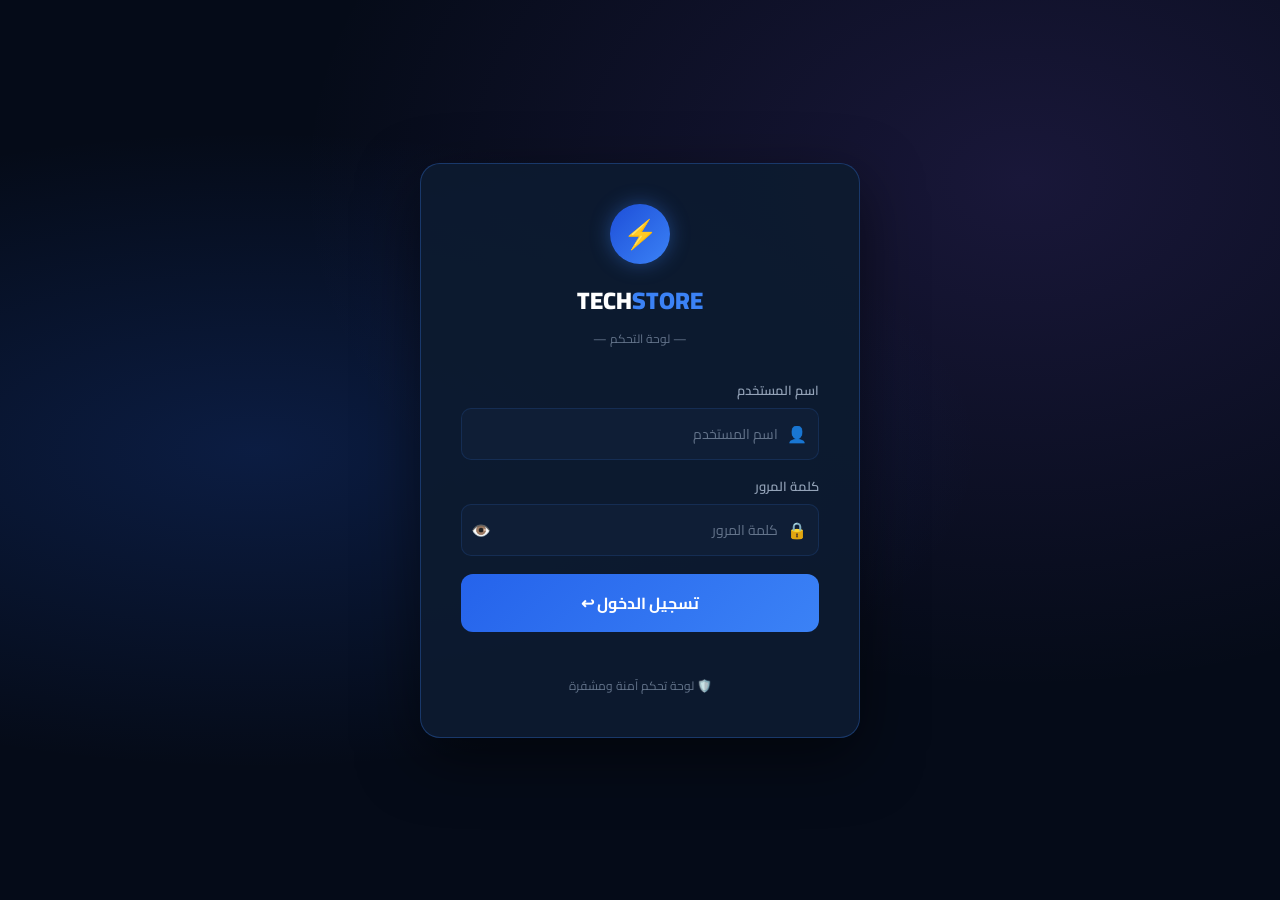
==== commit 43e25803: "Add files via upload" ====
--- a/admin/index.html
+++ b/admin/index.html
@@ -1,695 +1,623 @@
 <!DOCTYPE html>
 <html lang="ar" dir="rtl">
 <head>
-  <meta charset="UTF-8">
-  <meta name="viewport" content="width=device-width, initial-scale=1.0">
-  <title>لوحة التحكم - TECHSTORE</title>
-  <link rel="stylesheet" href="../css/style.css">
-  <style>
-    .admin-login-page {
-      min-height:100vh; display:flex; align-items:center; justify-content:center;
-      background:var(--bg); position:relative; overflow:hidden;
-    }
-    .admin-login-page::before {
-      content:''; position:absolute; inset:0;
-      background:radial-gradient(ellipse at 20% 50%,rgba(37,99,235,0.2),transparent 50%),
-                 radial-gradient(ellipse at 80% 20%,rgba(139,92,246,0.15),transparent 50%);
-    }
-    .lightning { position:absolute; width:3px; height:200px; background:linear-gradient(to bottom,transparent,var(--blue2),transparent); filter:blur(2px); opacity:0.4; animation:flash 3s infinite; }
-    .lightning.l1 { left:10%; top:10%; transform:rotate(15deg); }
-    .lightning.l2 { right:12%; top:5%; transform:rotate(-20deg); animation-delay:1.5s; }
-    @keyframes flash { 0%,90%,100%{opacity:0} 92%{opacity:0.6} 95%{opacity:0.2} 97%{opacity:0.5} }
-    .admin-login-card {
-      background:rgba(13,27,48,0.95); border:1px solid var(--border2); border-radius:20px;
-      padding:40px; width:100%; max-width:460px; position:relative; z-index:1;
-      box-shadow:0 20px 60px rgba(0,0,0,0.5),0 0 40px rgba(37,99,235,0.15); backdrop-filter:blur(20px);
-    }
-  </style>
+<meta charset="UTF-8">
+<meta name="viewport" content="width=device-width, initial-scale=1.0">
+<title>لوحة التحكم - TECHSTORE</title>
+<link rel="stylesheet" href="../css/style.css">
+<style>
+body{font-family:'Cairo',sans-serif;}
+.login-wrap{min-height:100vh;display:flex;align-items:center;justify-content:center;background:var(--bg);position:relative;overflow:hidden;}
+.login-wrap::before{content:'';position:absolute;inset:0;background:radial-gradient(ellipse at 20% 50%,rgba(37,99,235,0.2),transparent 50%),radial-gradient(ellipse at 80% 20%,rgba(139,92,246,0.15),transparent 50%);}
+.login-card{background:rgba(13,27,48,0.95);border:1px solid rgba(59,130,246,0.3);border-radius:20px;padding:40px;width:100%;max-width:440px;position:relative;z-index:1;box-shadow:0 20px 60px rgba(0,0,0,0.5);}
+.adm-layout{display:flex;min-height:100vh;}
+.adm-sidebar{width:220px;flex-shrink:0;background:var(--bg2);border-left:1px solid var(--border);display:flex;flex-direction:column;position:sticky;top:0;height:100vh;overflow-y:auto;}
+.adm-main{flex:1;overflow-x:hidden;background:var(--bg);}
+.adm-link{display:flex;align-items:center;gap:10px;padding:12px 18px;color:var(--text2);font-size:13px;font-weight:600;cursor:pointer;transition:all 0.2s;border-right:3px solid transparent;}
+.adm-link:hover{background:rgba(59,130,246,0.08);color:var(--blue3);}
+.adm-link.active{background:rgba(59,130,246,0.12);color:var(--blue3);border-right-color:var(--blue2);}
+.adm-link .ic{font-size:17px;width:22px;text-align:center;}
+.adm-topbar{background:var(--bg2);border-bottom:1px solid var(--border);padding:14px 20px;display:flex;align-items:center;justify-content:space-between;position:sticky;top:0;z-index:10;}
+.stat-card{background:var(--card);border:1px solid var(--border);border-radius:14px;padding:18px;position:relative;overflow:hidden;}
+.tbl{width:100%;border-collapse:collapse;font-size:13px;}
+.tbl th{text-align:right;padding:11px 14px;background:var(--bg3);color:var(--text3);font-weight:700;border-bottom:1px solid var(--border);}
+.tbl td{padding:12px 14px;border-bottom:1px solid var(--border);vertical-align:middle;}
+.tbl tr:last-child td{border-bottom:none;}
+.tbl tr:hover td{background:rgba(59,130,246,0.03);}
+.tbl-wrap{background:var(--card);border:1px solid var(--border);border-radius:14px;overflow:hidden;margin-bottom:20px;}
+.tbl-head{padding:14px 18px;border-bottom:1px solid var(--border);display:flex;align-items:center;justify-content:space-between;}
+.tbl-head h3{font-size:15px;font-weight:800;}
+.g4{display:grid;grid-template-columns:repeat(4,1fr);gap:14px;margin-bottom:20px;}
+.g2{display:grid;grid-template-columns:1fr 1fr;gap:12px;}
+.frm{background:var(--card);border:1px solid var(--border);border-radius:14px;padding:20px;margin-bottom:20px;display:none;}
+.frm.show{display:block;}
+.notif-badge{background:var(--red);color:white;font-size:10px;font-weight:700;min-width:18px;height:18px;border-radius:9px;display:inline-flex;align-items:center;justify-content:center;padding:0 4px;margin-right:auto;}
+#dbLoader{position:fixed;inset:0;background:rgba(5,11,24,0.97);display:flex;align-items:center;justify-content:center;flex-direction:column;gap:16px;z-index:9999;}
+@keyframes spin{to{transform:rotate(360deg)}}
+@media(max-width:900px){.g4{grid-template-columns:repeat(2,1fr);}.adm-sidebar{display:none;}.g2{grid-template-columns:1fr;}}
+</style>
 </head>
 <body>
 
-<!-- LOGIN -->
-<div class="admin-login-page" id="loginPage">
-  <div class="lightning l1"></div>
-  <div class="lightning l2"></div>
-  <div class="admin-login-card">
-    <div style="text-align:center;margin-bottom:32px;">
-      <div style="width:64px;height:64px;background:linear-gradient(135deg,#1D4ED8,#3B82F6);border-radius:50%;display:flex;align-items:center;justify-content:center;font-size:32px;margin:0 auto 16px;box-shadow:0 0 20px rgba(59,130,246,0.5);">⚡</div>
-      <div style="font-size:26px;font-weight:900;"><span style="color:var(--text);">TECH</span><span style="color:var(--blue2);">STORE</span></div>
-      <div style="color:var(--text3);font-size:13px;margin-top:6px;">— لوحة التحكم - تسجيل الدخول —</div>
+<div class="login-wrap" id="loginPage">
+  <div class="login-card">
+    <div style="text-align:center;margin-bottom:28px;">
+      <div style="width:60px;height:60px;background:linear-gradient(135deg,#1D4ED8,#3B82F6);border-radius:50%;display:flex;align-items:center;justify-content:center;font-size:28px;margin:0 auto 14px;box-shadow:0 0 20px rgba(59,130,246,0.4);">⚡</div>
+      <div style="font-size:24px;font-weight:900;"><span style="color:#fff;">TECH</span><span style="color:#3B82F6;">STORE</span></div>
+      <div style="color:var(--text3);font-size:12px;margin-top:4px;">— لوحة التحكم —</div>
     </div>
-    <div class="ts-form-group">
-      <label>اسم المستخدم</label>
-      <div class="ts-input-wrap">
-        <input type="text" class="ts-input" id="adminUsername" placeholder="اسم المستخدم" style="padding-right:40px;" onkeydown="if(event.key==='Enter')doAdminLogin()">
-        <span style="position:absolute;top:50%;right:12px;transform:translateY(-50%);font-size:16px;color:var(--text3);">👤</span>
+    <div style="margin-bottom:14px;">
+      <label style="display:block;font-size:13px;font-weight:600;color:var(--text2);margin-bottom:6px;">اسم المستخدم</label>
+      <div style="position:relative;">
+        <input type="text" id="aUser" class="ts-input" placeholder="اسم المستخدم" style="padding-right:40px;" onkeydown="if(event.key==='Enter')doLogin()">
+        <span style="position:absolute;top:50%;right:12px;transform:translateY(-50%);font-size:16px;">👤</span>
       </div>
     </div>
-    <div class="ts-form-group">
-      <label>كلمة المرور</label>
-      <div class="ts-input-wrap">
-        <input type="password" class="ts-input" id="adminPw" placeholder="كلمة المرور" style="padding-right:40px;padding-left:40px;" onkeydown="if(event.key==='Enter')doAdminLogin()">
-        <span style="position:absolute;top:50%;right:12px;transform:translateY(-50%);font-size:16px;color:var(--text3);">🔒</span>
-        <button class="ts-eye-btn" onclick="togglePw('adminPw',this)">👁️</button>
+    <div style="margin-bottom:18px;">
+      <label style="display:block;font-size:13px;font-weight:600;color:var(--text2);margin-bottom:6px;">كلمة المرور</label>
+      <div style="position:relative;">
+        <input type="password" id="aPw" class="ts-input" placeholder="كلمة المرور" style="padding-right:40px;padding-left:40px;" onkeydown="if(event.key==='Enter')doLogin()">
+        <span style="position:absolute;top:50%;right:12px;transform:translateY(-50%);font-size:16px;">🔒</span>
+        <button onclick="var i=document.getElementById('aPw');i.type=i.type==='password'?'text':'password';this.textContent=i.type==='password'?'👁️':'🙈'" style="position:absolute;top:50%;left:10px;transform:translateY(-50%);background:none;border:none;cursor:pointer;font-size:16px;color:var(--text3);">👁️</button>
       </div>
     </div>
-    <button class="ts-btn ts-btn-primary ts-btn-full" style="margin-top:8px;font-size:16px;" onclick="doAdminLogin()">تسجيل الدخول ↩</button>
-    <div style="text-align:center;margin-top:16px;color:var(--text3);font-size:12px;">🛡️ لوحة تحكم آمنة ومشفرة</div>
+    <button onclick="doLogin()" style="width:100%;background:linear-gradient(135deg,#2563EB,#3B82F6);color:white;border:none;border-radius:12px;padding:14px;font-family:Cairo,sans-serif;font-size:16px;font-weight:700;cursor:pointer;transition:all 0.2s;" onmouseover="this.style.opacity='0.9'" onmouseout="this.style.opacity='1'">
+      تسجيل الدخول ↩
+    </button>
+    <div id="loginMsg" style="margin-top:12px;text-align:center;font-size:13px;min-height:20px;"></div>
+    <div style="text-align:center;margin-top:10px;color:var(--text3);font-size:12px;">🛡️ لوحة تحكم آمنة ومشفرة</div>
   </div>
 </div>
 
-<!-- DASHBOARD -->
-<div id="adminDashboard" style="display:none;">
-  <div class="admin-layout">
-    <div class="admin-sidebar">
-      <div style="padding:16px 20px 12px;">
-        <div style="display:flex;align-items:center;gap:8px;margin-bottom:4px;">
-          <div style="width:34px;height:34px;background:linear-gradient(135deg,#1D4ED8,#3B82F6);border-radius:50%;display:flex;align-items:center;justify-content:center;font-size:16px;">⚡</div>
-          <div style="font-size:18px;font-weight:900;"><span style="color:var(--text);">TECH</span><span style="color:var(--blue2);">STORE</span></div>
+<div id="dashPage" style="display:none;">
+  <div class="adm-layout">
+    <div class="adm-sidebar" id="sidebar">
+      <div style="padding:16px 18px 12px;">
+        <div style="display:flex;align-items:center;gap:8px;">
+          <div style="width:32px;height:32px;background:linear-gradient(135deg,#1D4ED8,#3B82F6);border-radius:50%;display:flex;align-items:center;justify-content:center;font-size:15px;">⚡</div>
+          <div style="font-size:17px;font-weight:900;"><span style="color:#fff;">TECH</span><span style="color:#3B82F6;">STORE</span></div>
         </div>
-        <div style="font-size:11px;color:var(--text3);padding-right:42px;" id="adminWelcome">مدير النظام</div>
+        <div style="font-size:11px;color:var(--text3);margin-top:4px;" id="adminName">مدير النظام</div>
       </div>
-      <div id="adminSidebarLinks"></div>
-      <div style="padding:12px;margin-top:16px;">
-        <button class="ts-btn ts-btn-full ts-btn-sm" onclick="adminLogout()" style="background:rgba(239,68,68,0.1);border:1px solid rgba(239,68,68,0.3);color:var(--red);">🚪 تسجيل خروج</button>
+      <div id="sideLinks"></div>
+      <div style="margin-top:auto;padding:12px;">
+        <a href="../index.html" target="_blank" style="display:block;text-align:center;padding:8px;background:rgba(59,130,246,0.1);border:1px solid var(--border);border-radius:8px;color:var(--blue3);font-size:12px;font-weight:700;text-decoration:none;margin-bottom:8px;">🏠 زيارة المتجر</a>
+        <button onclick="doLogout()" style="width:100%;background:rgba(239,68,68,0.1);border:1px solid rgba(239,68,68,0.3);color:var(--red);border-radius:8px;padding:8px;font-family:Cairo,sans-serif;font-size:12px;font-weight:700;cursor:pointer;">🚪 تسجيل خروج</button>
       </div>
     </div>
-    <div class="admin-main">
-      <div class="admin-topbar">
-        <div style="font-size:18px;font-weight:800;" id="adminPageTitle">الرئيسية</div>
-        <div style="display:flex;align-items:center;gap:10px;">
-          <div style="font-size:12px;color:var(--text3);" id="adminUserBadge"></div>
-          <a href="../index.html" target="_blank" class="ts-btn ts-btn-outline ts-btn-sm">🏠 المتجر</a>
-        </div>
+    <div class="adm-main">
+      <div class="adm-topbar">
+        <div style="font-size:17px;font-weight:800;" id="pageTitle">الرئيسية</div>
+        <div style="font-size:12px;color:var(--text3);" id="adminBadge"></div>
       </div>
-      <div style="padding:24px;" id="adminContent"></div>
+      <div style="padding:20px;" id="pageContent"></div>
     </div>
   </div>
 </div>
 
 <script src="../js/db.js"></script>
 <script>
-function formatPrice(p){return p.toLocaleString('ar-EG')+' جنيه';}
-function showToast(msg,type='success'){
-  const t=document.createElement('div');t.className=`ts-toast ts-toast-${type}`;
-  t.innerHTML=`<span>${type==='success'?'✅':'❌'}</span> ${msg}`;
-  document.body.appendChild(t);setTimeout(()=>t.classList.add('show'),10);
-  setTimeout(()=>{t.classList.remove('show');setTimeout(()=>t.remove(),300);},3000);
-}
-function statusLabel(s){
+function showLoader(msg){
+  let el=document.getElementById('dbLoader');
+  if(!el){el=document.createElement('div');el.id='dbLoader';document.body.appendChild(el);}
+  el.innerHTML='<div style="width:52px;height:52px;background:linear-gradient(135deg,#1D4ED8,#3B82F6);border-radius:50%;display:flex;align-items:center;justify-content:center;font-size:26px;">⚡</div><div style="color:#94A3B8;font-weight:700;font-family:Cairo,sans-serif;">'+(msg||'جاري التحميل...')+'</div><div style="width:36px;height:36px;border:3px solid rgba(59,130,246,0.3);border-top-color:#3B82F6;border-radius:50%;animation:spin 0.8s linear infinite;"></div>';
+  el.style.display='flex';
+}
+function hideLoader(){const el=document.getElementById('dbLoader');if(el)el.style.display='none';}
+
+function toast(msg,type){
+  const t=document.createElement('div');
+  t.style.cssText='position:fixed;bottom:20px;left:50%;transform:translateX(-50%);background:#0D1B30;border:1px solid rgba(59,130,246,0.4);border-radius:10px;padding:10px 18px;color:#E8F4FF;font-family:Cairo,sans-serif;font-size:14px;font-weight:600;z-index:9999;display:flex;align-items:center;gap:8px;box-shadow:0 4px 20px rgba(0,0,0,0.4);white-space:nowrap;';
+  t.innerHTML=(type==='error'?'❌':type==='info'?'ℹ️':'✅')+' '+msg;
+  document.body.appendChild(t);
+  setTimeout(()=>t.remove(),3000);
+}
+
+function fp(p){return Number(p||0).toLocaleString('ar-EG')+' جنيه';}
+function sl(s){
   const m={new:['جديد','#3B82F6'],preparing:['جاري التجهيز','#F59E0B'],shipped:['في الطريق','#8B5CF6'],delivered:['تم التوصيل','#10B981'],cancelled:['ملغي','#EF4444']};
   return m[s]||['غير معروف','#6B7280'];
 }
-function togglePw(id,btn){const i=document.getElementById(id);i.type=i.type==='password'?'text':'password';btn.textContent=i.type==='password'?'👁️':'🙈';}
-
-let adminSection='dashboard';
-const sections=[
-  {id:'dashboard',icon:'🏠',label:'الرئيسية'},
-  {id:'orders',icon:'🛍️',label:'الطلبات',badge:()=>(DB.get('ts_orders')||[]).filter(o=>o.status==='new').length},
-  {id:'products',icon:'📦',label:'المنتجات'},
-  {id:'categories',icon:'📂',label:'الأقسام'},
-  {id:'users',icon:'👥',label:'العملاء'},
-  {id:'coupons',icon:'🏷️',label:'كوبونات الخصم'},
-  {id:'admins',icon:'🔑',label:'المشرفون'},
-  {id:'reports',icon:'📊',label:'التقارير'},
-  {id:'live_chat',icon:'💬',label:'الشات المباشر',badge:()=>{const m=JSON.parse(localStorage.getItem('ts_chat_msgs')||'[]');return m.filter(x=>!x.read&&x.from==='user').length;}},
-  {id:'settings',icon:'⚙️',label:'الإعدادات'},
+
+const SECTIONS=[
+  {id:'home',label:'الرئيسية',icon:'🏠'},
+  {id:'orders',label:'الطلبات',icon:'🛍️',badge:true},
+  {id:'products',label:'المنتجات',icon:'📦'},
+  {id:'categories',label:'الأقسام',icon:'📂'},
+  {id:'users',label:'العملاء',icon:'👥'},
+  {id:'coupons',label:'كوبونات الخصم',icon:'🏷️'},
+  {id:'live_chat',label:'الشات المباشر',icon:'💬'},
+  {id:'admins',label:'المشرفون',icon:'🔑'},
+  {id:'reports',label:'التقارير',icon:'📊'},
+  {id:'settings',label:'الإعدادات',icon:'⚙️'},
 ];
-
-function renderSidebar(){
-  document.getElementById('adminSidebarLinks').innerHTML=sections.map(s=>{
-    const b=s.badge?s.badge():0;
-    return `<div class="admin-sidebar-link ${adminSection===s.id?'active':''}" onclick="setSection('${s.id}')">
-      <span class="asl-icon">${s.icon}</span>${s.label}
-      ${b>0?`<span class="admin-badge">${b}</span>`:''}
-    </div>`;
-  }).join('');
-}
-
-function setSection(id){
-  adminSection=id;
-  document.getElementById('adminPageTitle').textContent=sections.find(s=>s.id===id)?.label||'';
-  renderSidebar();renderSection();
-}
-
-function renderSection(){
-  const el=document.getElementById('adminContent');
-  if(adminSection==='dashboard') renderDashboard(el);
-  else if(adminSection==='orders') renderOrders(el);
-  else if(adminSection==='products') renderProducts(el);
-  else if(adminSection==='categories') renderCategories(el);
-  else if(adminSection==='users') renderUsers(el);
-  else if(adminSection==='coupons') renderCoupons(el);
-  else if(adminSection==='admins') renderAdmins(el);
-  else if(adminSection==='reports') renderReports(el);
-  else if(adminSection==='settings') renderSettings(el);
-  else if(adminSection==='live_chat') renderAdminChat(el);
-}
-
-function renderDashboard(el){
+let curSection='home';
+
+function buildSidebar(){
+  const newOrders=(DB.get('ts_orders')||[]).filter(o=>o.status==='new').length;
+  document.getElementById('sideLinks').innerHTML=SECTIONS.map(s=>
+    '<div class="adm-link '+(curSection===s.id?'active':'')+'" onclick="goSection(\''+s.id+'\')"><span class="ic">'+s.icon+'</span>'+s.label+(s.badge&&newOrders>0?'<span class="notif-badge">'+newOrders+'</span>':'')+'</div>'
+  ).join('');
+}
+
+function goSection(id){
+  curSection=id;
+  document.getElementById('pageTitle').textContent=SECTIONS.find(s=>s.id===id)?.label||'';
+  buildSidebar();
+  const el=document.getElementById('pageContent');
+  el.innerHTML='';
+  if(id==='home')renderHome(el);
+  else if(id==='orders')renderOrders(el);
+  else if(id==='products')renderProducts(el);
+  else if(id==='categories')renderCategories(el);
+  else if(id==='users')renderUsers(el);
+  else if(id==='coupons')renderCoupons(el);
+  else if(id==='live_chat')renderChat(el);
+  else if(id==='admins')renderAdmins(el);
+  else if(id==='reports')renderReports(el);
+  else if(id==='settings')renderSettings(el);
+}
+
+/* ====== HOME ====== */
+function renderHome(el){
   const stats=DB.getStats();
   const orders=DB.get('ts_orders')||[];
   const products=DB.get('ts_products')||[];
-  const productSales={};
-  orders.forEach(o=>o.items?.forEach(i=>{productSales[i.productId]=(productSales[i.productId]||0)+i.qty;}));
-  const topProducts=products.sort((a,b)=>(productSales[b.id]||0)-(productSales[a.id]||0)).slice(0,4);
-  const lowStock=products.filter(p=>p.stock<=5&&p.stock>0);
-
-  el.innerHTML=`
-  <div class="admin-grid-4" style="margin-bottom:24px;">
-    ${[
-      {label:'المنتجات',val:stats.products,icon:'📦',color:'var(--blue3)',change:'+8 منتج جديد'},
-      {label:'العملاء',val:stats.users,icon:'👥',color:'var(--green)',change:'+5 عميل جديد'},
-      {label:'الطلبات',val:stats.orders,icon:'🛍️',color:'var(--gold)',change:`${orders.filter(o=>o.status==='new').length} جديد`},
-      {label:'المبيعات',val:formatPrice(stats.revenue),icon:'💰',color:'var(--purple)',change:'+12% عن الشهر الماضي'},
-    ].map(s=>`
-    <div class="ts-stat-card">
-      <div class="ts-stat-icon">${s.icon}</div>
-      <div class="ts-stat-label">${s.label}</div>
-      <div class="ts-stat-value" style="color:${s.color};font-size:${String(s.val).length>8?'16':'26'}px;">${s.val}</div>
-      <div class="ts-stat-change">${s.change}</div>
-    </div>`).join('')}
-  </div>
-
-  <div style="display:grid;grid-template-columns:1fr 1fr;gap:20px;margin-bottom:20px;">
-    <div class="ts-table-wrap">
-      <div class="ts-table-head"><h3>آخر الطلبات</h3><button class="ts-btn ts-btn-outline ts-btn-sm" onclick="setSection('orders')">عرض الكل</button></div>
-      <table class="admin-table">
-        <tr><th>#</th><th>العميل</th><th>الإجمالي</th><th>الحالة</th></tr>
-        ${orders.slice(-5).reverse().map(o=>{const[lb]=statusLabel(o.status);return`<tr>
-          <td style="font-weight:700;">#${String(o.id).slice(-4)}</td>
-          <td>${o.userName||o.shipping?.fullName||'غير معروف'}</td>
-          <td style="color:var(--blue3);font-weight:700;">${formatPrice(o.total)}</td>
-          <td><span class="ts-status ts-status-${o.status}">${lb}</span></td>
-        </tr>`;}).join('')||'<tr><td colspan="4" style="text-align:center;color:var(--text3);padding:20px">لا توجد طلبات</td></tr>'}
-      </table>
-    </div>
-    <div class="ts-table-wrap">
-      <div class="ts-table-head"><h3>تنبيهات المخزون</h3></div>
-      ${lowStock.length?`<table class="admin-table"><tr><th>المنتج</th><th>المتبقي</th></tr>
-        ${lowStock.map(p=>`<tr><td>${p.name}</td><td style="color:${p.stock<=2?'var(--red)':'var(--gold)'};font-weight:700;">⚠️ ${p.stock} قطع</td></tr>`).join('')}
-      </table>`:'<div style="padding:24px;text-align:center;color:var(--green);">✅ المخزون بخير</div>'}
-    </div>
-  </div>
-
-  <div class="ts-table-wrap">
-    <div class="ts-table-head"><h3>المنتجات الأكثر مبيعاً</h3><button class="ts-btn ts-btn-outline ts-btn-sm" onclick="setSection('products')">إدارة المنتجات</button></div>
-    <table class="admin-table">
-      <tr><th>#</th><th>المنتج</th><th>المبيعات</th><th>المخزون</th><th>السعر</th></tr>
-      ${topProducts.map((p,i)=>`<tr>
-        <td><div style="width:24px;height:24px;background:var(--blue);border-radius:50%;display:flex;align-items:center;justify-content:center;font-size:11px;font-weight:700;">${i+1}</div></td>
-        <td><div style="display:flex;align-items:center;gap:8px;"><img src="${p.images[0]}" style="width:36px;height:36px;object-fit:cover;border-radius:6px;" onerror="this.src='https://placehold.co/36x36/0D1B30/60A5FA?text=📦'"><span style="font-size:13px;font-weight:600;">${p.name}</span></div></td>
-        <td>${productSales[p.id]||0} قطعة</td>
-        <td style="color:${p.stock<=5?'var(--red)':'var(--green)'};">${p.stock}</td>
-        <td style="color:var(--blue3);font-weight:700;">${formatPrice(p.price)}</td>
-      </tr>`).join('')}
-    </table>
-  </div>`;
-}
-
+  const lowStock=products.filter(p=>p.stock>0&&p.stock<=5);
+  const topSales={};
+  orders.forEach(o=>(o.items||[]).forEach(i=>{topSales[i.productId]=(topSales[i.productId]||0)+i.qty;}));
+  const top=products.slice().sort((a,b)=>(topSales[b.id]||0)-(topSales[a.id]||0)).slice(0,4);
+  el.innerHTML=
+  '<div class="g4">'+
+    [['المنتجات',stats.products,'📦','var(--blue3)'],['العملاء',stats.users,'👥','var(--green)'],['الطلبات',stats.orders,'🛍️','var(--gold)'],['المبيعات',fp(stats.revenue),'💰','var(--purple)']].map(([l,v,i,c])=>
+    '<div class="stat-card"><div style="font-size:12px;color:var(--text3);margin-bottom:6px;">'+l+'</div><div style="font-size:'+(String(v).length>8?'15':'24')+'px;font-weight:900;color:'+c+';">'+v+'</div><div style="position:absolute;top:14px;left:14px;font-size:22px;opacity:0.25;">'+i+'</div></div>').join('')+
+  '</div>'+
+  '<div style="display:grid;grid-template-columns:1fr 1fr;gap:16px;margin-bottom:20px;">'+
+    '<div class="tbl-wrap"><div class="tbl-head"><h3>آخر الطلبات</h3><button class="ts-btn ts-btn-outline ts-btn-sm" onclick="goSection(\'orders\')">الكل</button></div><table class="tbl"><tr><th>#</th><th>العميل</th><th>الإجمالي</th><th>الحالة</th></tr>'+
+    (orders.slice().reverse().slice(0,5).map(o=>{const[lb]=sl(o.status);return'<tr><td style="font-weight:700;">#'+String(o.id).slice(-4)+'</td><td>'+(o.shipping?.fullName||o.userName||'—')+'</td><td style="color:var(--blue3);font-weight:700;">'+fp(o.total)+'</td><td><span class="ts-status ts-status-'+o.status+'">'+lb+'</span></td></tr>';}).join('')||'<tr><td colspan="4" style="text-align:center;color:var(--text3);padding:20px;">لا توجد طلبات</td></tr>')+
+    '</table></div>'+
+    '<div class="tbl-wrap"><div class="tbl-head"><h3>تنبيهات المخزون</h3></div>'+
+    (lowStock.length?'<table class="tbl"><tr><th>المنتج</th><th>المتبقي</th></tr>'+lowStock.map(p=>'<tr><td>'+p.name+'</td><td style="color:'+(p.stock<=2?'var(--red)':'var(--gold)')+';font-weight:700;">⚠️ '+p.stock+'</td></tr>').join('')+'</table>':'<div style="padding:24px;text-align:center;color:var(--green);">✅ المخزون بخير</div>')+
+    '</div>'+
+  '</div>'+
+  '<div class="tbl-wrap"><div class="tbl-head"><h3>الأكثر مبيعاً</h3></div><table class="tbl"><tr><th>#</th><th>المنتج</th><th>المبيعات</th><th>المخزون</th><th>السعر</th></tr>'+
+  top.map((p,i)=>'<tr><td><div style="width:22px;height:22px;background:var(--blue);border-radius:50%;display:flex;align-items:center;justify-content:center;font-size:11px;font-weight:700;">'+(i+1)+'</div></td><td><div style="display:flex;align-items:center;gap:8px;"><img src="'+p.images[0]+'" style="width:32px;height:32px;object-fit:cover;border-radius:6px;" onerror="this.src=\'https://placehold.co/32x32/0D1B30/60A5FA?text=📦\'"><span style="font-size:12px;">'+p.name+'</span></div></td><td>'+(topSales[p.id]||0)+' قطعة</td><td style="color:'+(p.stock<=5?'var(--red)':'var(--green)')+';">'+p.stock+'</td><td style="color:var(--blue3);font-weight:700;white-space:nowrap;">'+fp(p.price)+'</td></tr>').join('')+
+  '</table></div>';
+}
+
+/* ====== ORDERS ====== */
 function renderOrders(el){
-  const orders=(DB.get('ts_orders')||[]).slice().reverse();
-  el.innerHTML=`
-  <div class="ts-table-wrap">
-    <div class="ts-table-head"><h3>الطلبات (${orders.length})</h3></div>
-    <div style="overflow-x:auto;">
-    <table class="admin-table">
-      <tr><th>#</th><th>العميل</th><th>المنتجات</th><th>الإجمالي</th><th>طريقة الدفع</th><th>التاريخ</th><th>الحالة</th><th>تحديث الحالة</th></tr>
-      ${orders.length?orders.map(o=>{const[lb]=statusLabel(o.status);return`<tr>
-        <td style="font-weight:700;">#${String(o.id).slice(-6)}</td>
-        <td><div style="font-weight:600;">${o.userName||o.shipping?.fullName||'غير معروف'}</div><div style="font-size:11px;color:var(--text3);">${o.shipping?.phone||''}</div></td>
-        <td><div style="display:flex;gap:4px;">${(o.items||[]).slice(0,2).map(i=>`<img src="${i.img||''}" style="width:32px;height:32px;object-fit:cover;border-radius:4px;" onerror="this.src='https://placehold.co/32x32/0D1B30/60A5FA?text=📦'">`).join('')}${o.items?.length>2?`<span style="font-size:11px;color:var(--text3);">+${o.items.length-2}</span>`:''}</div></td>
-        <td style="color:var(--blue3);font-weight:700;">${formatPrice(o.total)}</td>
-        <td style="font-size:12px;">${o.paymentMethod==='cod'?'💵 عند الاستلام':o.paymentMethod==='card'?'💳 بطاقة':'📱 محفظة'}</td>
-        <td style="font-size:12px;color:var(--text3);">${new Date(o.date).toLocaleDateString('ar-EG')}</td>
-        <td><span class="ts-status ts-status-${o.status}">${lb}</span></td>
-        <td>
-          <select style="background:var(--bg3);border:1px solid var(--border);border-radius:6px;color:var(--text);padding:4px 8px;font-size:12px;font-family:Cairo,sans-serif;cursor:pointer;" onchange="updateOrder(${o.id},this.value);this.value=''">
-            <option value="">-- تغيير --</option>
-            <option value="new">جديد</option>
-            <option value="preparing">جاري التجهيز</option>
-            <option value="shipped">في الطريق</option>
-            <option value="delivered">تم التوصيل</option>
-            <option value="cancelled">إلغاء</option>
-          </select>
-        </td>
-      </tr>`;}).join(''):'<tr><td colspan="8" style="text-align:center;padding:30px;color:var(--text3)">لا توجد طلبات</td></tr>'}
-    </table></div>
-  </div>`;
-}
-
-async function updateOrder(id,status){
+  markNotifsRead();
+  const orders=DB.get('ts_orders')||[];
+  el.innerHTML='<div class="tbl-wrap"><div class="tbl-head"><h3>الطلبات ('+orders.length+')</h3></div><div style="overflow-x:auto;"><table class="tbl"><tr><th>#</th><th>العميل</th><th>المنتجات</th><th>الهاتف</th><th>العنوان</th><th>الإجمالي</th><th>الدفع</th><th>التاريخ</th><th>الحالة</th><th>تحديث</th></tr>'+
+  (orders.slice().reverse().map(o=>{
+    const[lb]=sl(o.status);
+    const pay=o.paymentMethod==='cod'?'💵 استلام':o.paymentMethod==='card'?'💳 بطاقة':'📱 محفظة';
+    const addr=[(o.shipping?.address||''),(o.shipping?.area||''),(o.shipping?.city||'')].filter(x=>x).join(' - ');
+    return'<tr><td style="font-weight:700;white-space:nowrap;">#'+String(o.id).slice(-6)+'</td><td style="font-weight:600;">'+(o.shipping?.fullName||o.userName||'—')+'</td><td>'+(o.shipping?.phone||'—')+'</td><td style="font-size:11px;color:var(--text3);max-width:130px;overflow:hidden;">'+addr+'</td><td style="color:var(--blue3);font-weight:700;white-space:nowrap;">'+fp(o.total)+'</td><td style="font-size:11px;">'+pay+'</td><td style="font-size:11px;color:var(--text3);white-space:nowrap;">'+new Date(o.date).toLocaleDateString('ar-EG')+'</td><td><span class="ts-status ts-status-'+o.status+'">'+lb+'</span></td><td><select onchange="updateOrderStatus('+o.id+',this.value);this.value=\'\'" style="background:var(--bg3);border:1px solid var(--border);border-radius:6px;color:var(--text);padding:4px 6px;font-size:11px;font-family:Cairo,sans-serif;cursor:pointer;"><option value="">-- تغيير --</option><option value="new">جديد</option><option value="preparing">جاري التجهيز</option><option value="shipped">في الطريق</option><option value="delivered">تم التوصيل</option><option value="cancelled">إلغاء</option></select></td></tr>';
+  }).join('')||'<tr><td colspan="9" style="text-align:center;padding:30px;color:var(--text3);">لا توجد طلبات</td></tr>')+
+  '</table></div></div>';
+}
+
+async function updateOrderStatus(id,status){
   if(!status)return;
   await DB.updateOrderStatus(id,status);
-  const[lb]=statusLabel(status);
-  showToast(`تم تحديث الطلب إلى: ${lb}`);
-  renderSection();
-}
-
-let uploadedImgs=[];
+  const[lb]=sl(status);
+  toast('تم التحديث إلى: '+lb);
+  goSection('orders');
+}
+
+/* ====== PRODUCTS ====== */
+let editProd=null,uploadedImgs=[];
+
 function renderProducts(el){
   const products=DB.get('ts_products')||[];
   const cats=DB.get('ts_categories')||[];
-  el.innerHTML=`
-  <div style="display:flex;justify-content:space-between;margin-bottom:16px;">
-    <div></div>
-    <button class="ts-btn ts-btn-primary" onclick="showProductForm()">+ إضافة منتج جديد</button>
-  </div>
-  <div id="productFormWrap" style="display:none;background:var(--card);border:1px solid var(--border);border-radius:16px;padding:24px;margin-bottom:20px;">
-    <h3 style="margin-bottom:16px;font-size:16px;font-weight:800;" id="productFormTitle">إضافة منتج جديد</h3>
-    <input type="hidden" id="editProductId">
-    <div style="display:grid;grid-template-columns:1fr 1fr;gap:12px;">
-      <div class="ts-form-group"><label>اسم المنتج *</label><input type="text" class="ts-input" id="pName" placeholder="اسم المنتج"></div>
-      <div class="ts-form-group"><label>القسم *</label><select class="ts-input" id="pCat">${cats.map(c=>`<option value="${c.id}">${c.icon} ${c.name}</option>`).join('')}</select></div>
-      <div class="ts-form-group"><label>السعر الأساسي *</label><input type="number" class="ts-input" id="pPrice" placeholder="0"></div>
-      <div class="ts-form-group"><label>السعر القبل الخصم</label><input type="number" class="ts-input" id="pOldPrice" placeholder="اتركه فارغاً إن لم يكن"></div>
-      <div class="ts-form-group"><label>نسبة الخصم %</label><input type="number" class="ts-input" id="pDiscount" placeholder="0" min="0" max="100"></div>
-      <div class="ts-form-group"><label>المخزون *</label><input type="number" class="ts-input" id="pStock" placeholder="0"></div>
-    </div>
-    <div class="ts-form-group"><label>وصف المنتج</label><textarea class="ts-input" id="pDesc" placeholder="وصف تفصيلي للمنتج" rows="3"></textarea></div>
-    <div class="ts-form-group">
-      <label>صور المنتج (رفع من الجهاز)</label>
-      <input type="file" id="pImgFile" accept="image/*" multiple style="color:var(--text);margin-bottom:6px;" onchange="handleImgUpload(this)">
-      <input type="text" class="ts-input" id="pImgUrl" placeholder="أو أدخل رابط URL للصورة" style="margin-top:4px;">
-      <div id="imgPreview" style="display:flex;gap:8px;flex-wrap:wrap;margin-top:8px;"></div>
-    </div>
-    <div style="display:grid;grid-template-columns:1fr 1fr;gap:12px;">
-      <div class="ts-form-group">
-        <label>الألوان (اسم:كود:سعر_إضافي، مفصولة بفاصلة)</label>
-        <input type="text" class="ts-input" id="pColors" placeholder="أسود:#1C1C1E:0, ذهبي:#D4AF37:500">
-        <div style="font-size:11px;color:var(--text3);margin-top:3px;">إذا كان سعر اللون مختلف، ضع السعر الإضافي بعد الكود. السعر الأساسي هو الأرخص.</div>
-      </div>
-      <div class="ts-form-group">
-        <label>خيارات السعة (حجم:سعر_إضافي)</label>
-        <input type="text" class="ts-input" id="pStorage" placeholder="128GB:0, 256GB:3000, 512GB:6000">
-        <div style="font-size:11px;color:var(--text3);margin-top:3px;">السعر الإضافي يُضاف فوق السعر الأساسي لكل خيار.</div>
-      </div>
-    </div>
-    <div class="ts-form-group" style="display:flex;align-items:center;gap:8px;">
-      <input type="checkbox" id="pFeatured" style="width:18px;height:18px;cursor:pointer;">
-      <label for="pFeatured" style="cursor:pointer;">منتج مميز (يظهر في الصفحة الرئيسية)</label>
-    </div>
-    <div style="display:flex;gap:10px;margin-top:8px;">
-      <button class="ts-btn ts-btn-outline" onclick="hideProductForm()">إلغاء</button>
-      <button class="ts-btn ts-btn-primary" onclick="saveProduct()">💾 حفظ المنتج</button>
-    </div>
-  </div>
-
-  <div class="ts-table-wrap">
-    <div class="ts-table-head"><h3>المنتجات (${products.length})</h3></div>
-    <div style="overflow-x:auto;">
-    <table class="admin-table">
-      <tr><th>المنتج</th><th>القسم</th><th>السعر</th><th>المخزون</th><th>التقييم</th><th>مميز</th><th>إجراءات</th></tr>
-      ${products.map(p=>{
-        const cat=cats.find(c=>c.id===p.category);
-        return`<tr>
-          <td><div style="display:flex;align-items:center;gap:8px;"><img src="${p.images[0]}" style="width:40px;height:40px;object-fit:cover;border-radius:6px;" onerror="this.src='https://placehold.co/40x40/0D1B30/60A5FA?text=📦'"><div><div style="font-weight:600;font-size:13px;">${p.name}</div></div></div></td>
-          <td>${cat?.icon||''} ${cat?.name||p.category}</td>
-          <td style="color:var(--blue3);font-weight:700;">${formatPrice(p.price)}</td>
-          <td style="color:${p.stock<=5?'var(--red)':'var(--green)'};font-weight:700;">${p.stock}</td>
-          <td style="color:var(--gold);">★ ${p.rating}</td>
-          <td>${p.featured?'⭐':'—'}</td>
-          <td><div style="display:flex;gap:6px;"><button class="ts-btn ts-btn-outline ts-btn-sm" onclick="editProduct(${p.id})">✏️</button><button class="ts-btn ts-btn-danger ts-btn-sm" onclick="deleteProduct(${p.id})">🗑️</button></div></td>
-        </tr>`;
-      }).join('')}
-    </table></div>
-  </div>`;
-}
-
-function handleImgUpload(input){
-  Array.from(input.files).forEach(f=>{
-    const r=new FileReader();
-    r.onload=e=>{uploadedImgs.push(e.target.result);updateImgPreview();};
-    r.readAsDataURL(f);
-  });
-}
-function updateImgPreview(){
-  const p=document.getElementById('imgPreview');if(!p)return;
-  p.innerHTML=uploadedImgs.map((img,i)=>`<div style="position:relative;"><img src="${img}" style="width:60px;height:60px;object-fit:cover;border-radius:8px;border:1px solid var(--border);"><button onclick="uploadedImgs.splice(${i},1);updateImgPreview()" style="position:absolute;top:-6px;right:-6px;background:var(--red);border:none;color:white;width:18px;height:18px;border-radius:50%;cursor:pointer;font-size:10px;">✕</button></div>`).join('');
-}
-function showProductForm(product=null){
+  el.innerHTML=
+  '<div style="text-align:left;margin-bottom:12px;"><button class="ts-btn ts-btn-primary" onclick="showPForm(null)">+ إضافة منتج</button></div>'+
+  '<div class="frm" id="pForm">'+
+    '<h3 id="pFTitle" style="font-size:15px;font-weight:800;margin-bottom:16px;">إضافة منتج جديد</h3>'+
+    '<div class="g2">'+
+      '<div class="ts-form-group"><label>اسم المنتج *</label><input type="text" class="ts-input" id="pName"></div>'+
+      '<div class="ts-form-group"><label>القسم *</label><select class="ts-input" id="pCat">'+cats.map(c=>'<option value="'+c.id+'">'+(c.icon||'')+' '+c.name+'</option>').join('')+'</select></div>'+
+      '<div class="ts-form-group"><label>السعر الأساسي *</label><input type="number" class="ts-input" id="pPrice" placeholder="0"></div>'+
+      '<div class="ts-form-group"><label>السعر القديم (اختياري)</label><input type="number" class="ts-input" id="pOld" placeholder="اتركه فارغاً"></div>'+
+      '<div class="ts-form-group"><label>نسبة الخصم %</label><input type="number" class="ts-input" id="pDisc" placeholder="0" min="0" max="100"></div>'+
+      '<div class="ts-form-group"><label>المخزون *</label><input type="number" class="ts-input" id="pStock" placeholder="0"></div>'+
+    '</div>'+
+    '<div class="ts-form-group"><label>الوصف</label><textarea class="ts-input" id="pDesc" rows="3"></textarea></div>'+
+    '<div class="ts-form-group"><label>صور المنتج (ارفع من الجهاز)</label>'+
+      '<input type="file" id="pFiles" accept="image/*" multiple onchange="handleImgs(this)" style="color:var(--text);margin-bottom:6px;display:block;">'+
+      '<input type="text" class="ts-input" id="pUrl" placeholder="أو أدخل رابط URL للصورة" style="margin-top:6px;">'+
+      '<div id="imgPrev" style="display:flex;gap:8px;flex-wrap:wrap;margin-top:8px;"></div>'+
+    '</div>'+
+    '<div class="g2">'+
+      '<div class="ts-form-group"><label>الألوان (اسم:كود:سعر_إضافي)</label><input type="text" class="ts-input" id="pColors" placeholder="أسود:#1C1C1E:0, ذهبي:#D4AF37:500"><div style="font-size:11px;color:var(--text3);margin-top:3px;">مفصولة بفاصلة - السعر الإضافي فوق الأساسي</div></div>'+
+      '<div class="ts-form-group"><label>خيارات السعة (حجم:سعر_إضافي)</label><input type="text" class="ts-input" id="pStorage" placeholder="128GB:0, 256GB:3000, 512GB:6000"></div>'+
+    '</div>'+
+    '<div style="display:flex;align-items:center;gap:8px;margin-bottom:16px;"><input type="checkbox" id="pFeat" style="width:16px;height:16px;"><label for="pFeat" style="cursor:pointer;font-size:13px;">منتج مميز (يظهر في الصفحة الرئيسية)</label></div>'+
+    '<div style="display:flex;gap:10px;"><button class="ts-btn ts-btn-outline" onclick="hidePForm()">إلغاء</button><button class="ts-btn ts-btn-primary" onclick="saveProd()">💾 حفظ</button></div>'+
+  '</div>'+
+  '<div class="tbl-wrap"><div class="tbl-head"><h3>المنتجات ('+products.length+')</h3></div><div style="overflow-x:auto;"><table class="tbl">'+
+  '<tr><th>المنتج</th><th>القسم</th><th>السعر</th><th>المخزون</th><th>مميز</th><th>إجراءات</th></tr>'+
+  products.map(p=>{const cat=cats.find(c=>c.id===p.category);return'<tr><td><div style="display:flex;align-items:center;gap:8px;"><img src="'+p.images[0]+'" style="width:36px;height:36px;object-fit:cover;border-radius:6px;" onerror="this.src=\'https://placehold.co/36x36/0D1B30/60A5FA?text=📦\'"><span style="font-size:12px;font-weight:600;">'+p.name+'</span></div></td><td style="font-size:12px;">'+(cat?cat.icon+' '+cat.name:p.category)+'</td><td style="color:var(--blue3);font-weight:700;white-space:nowrap;">'+fp(p.price)+'</td><td style="color:'+(p.stock<=5?'var(--red)':'var(--green)')+';font-weight:700;">'+p.stock+'</td><td>'+(p.featured?'⭐':'—')+'</td><td><div style="display:flex;gap:6px;"><button class="ts-btn ts-btn-outline ts-btn-sm" onclick="showPForm('+p.id+')">✏️</button><button class="ts-btn ts-btn-danger ts-btn-sm" onclick="delProd('+p.id+')">🗑️</button></div></td></tr>';}).join('')+
+  '</table></div></div>';
+}
+
+function showPForm(id){
   uploadedImgs=[];
-  document.getElementById('productFormWrap').style.display='block';
-  document.getElementById('productFormTitle').textContent=product?'تعديل المنتج':'إضافة منتج جديد';
-  document.getElementById('editProductId').value=product?.id||'';
-  document.getElementById('pName').value=product?.name||'';
-  document.getElementById('pCat').value=product?.category||'';
-  document.getElementById('pPrice').value=product?.price||'';
-  document.getElementById('pOldPrice').value=product?.oldPrice||'';
-  document.getElementById('pDiscount').value=product?.discount||'0';
-  document.getElementById('pStock').value=product?.stock||'';
-  document.getElementById('pDesc').value=product?.description||'';
-  document.getElementById('pFeatured').checked=product?.featured||false;
-  document.getElementById('pColors').value=product?.colors?.map(c=>`${c.name}:${c.hex}:${c.price||0}`).join(', ')||'';
-  document.getElementById('pStorage').value=product?.storage?.map(s=>`${s.size}:${s.price||0}`).join(', ')||'';
-  if(product?.images){uploadedImgs=[...product.images];updateImgPreview();}
-  document.getElementById('productFormWrap').scrollIntoView({behavior:'smooth'});
-}
-function hideProductForm(){document.getElementById('productFormWrap').style.display='none';uploadedImgs=[];}
-function parseColors(str){
-  if(!str.trim())return[];
-  return str.split(',').map(s=>{const p=s.trim().split(':');return{name:p[0]?.trim()||'',hex:p[1]?.trim()||'#FFFFFF',price:parseInt(p[2])||0};}).filter(c=>c.name);
-}
-function parseStorage(str){
-  if(!str.trim())return[];
-  return str.split(',').map(s=>{const p=s.trim().split(':');return{size:p[0]?.trim()||'',price:parseInt(p[1])||0};}).filter(s=>s.size);
-}
-async function saveProduct(){
-  const id=document.getElementById('editProductId').value;
-  const urlImg=document.getElementById('pImgUrl').value.trim();
+  document.getElementById('pForm').classList.add('show');
+  if(id){
+    const p=DB.getProduct(id);editProd=p;
+    document.getElementById('pFTitle').textContent='تعديل المنتج';
+    document.getElementById('pName').value=p.name||'';
+    document.getElementById('pCat').value=p.category||'';
+    document.getElementById('pPrice').value=p.price||'';
+    document.getElementById('pOld').value=p.oldPrice||'';
+    document.getElementById('pDisc').value=p.discount||'0';
+    document.getElementById('pStock').value=p.stock||'';
+    document.getElementById('pDesc').value=p.description||'';
+    document.getElementById('pFeat').checked=p.featured||false;
+    document.getElementById('pColors').value=(p.colors||[]).map(c=>c.name+':'+c.hex+':'+(c.price||0)).join(', ');
+    document.getElementById('pStorage').value=(p.storage||[]).map(s=>s.size+':'+(s.price||0)).join(', ');
+    document.getElementById('pUrl').value='';
+    uploadedImgs=[...(p.images||[])];
+  }else{
+    editProd=null;
+    document.getElementById('pFTitle').textContent='إضافة منتج جديد';
+    ['pName','pOld','pDesc','pColors','pStorage','pUrl'].forEach(x=>document.getElementById(x).value='');
+    document.getElementById('pPrice').value='';document.getElementById('pDisc').value='0';
+    document.getElementById('pStock').value='';document.getElementById('pFeat').checked=false;
+  }
+  refreshPrev();
+  document.getElementById('pForm').scrollIntoView({behavior:'smooth'});
+}
+function hidePForm(){document.getElementById('pForm').classList.remove('show');uploadedImgs=[];}
+
+function handleImgs(input){
+  Array.from(input.files).forEach(f=>{const r=new FileReader();r.onload=e=>{uploadedImgs.push(e.target.result);refreshPrev();};r.readAsDataURL(f);});
+}
+function refreshPrev(){
+  const el=document.getElementById('imgPrev');if(!el)return;
+  el.innerHTML=uploadedImgs.map((img,i)=>'<div style="position:relative;"><img src="'+img+'" style="width:54px;height:54px;object-fit:cover;border-radius:8px;border:1px solid var(--border);"><button onclick="uploadedImgs.splice('+i+',1);refreshPrev()" style="position:absolute;top:-5px;right:-5px;background:var(--red);border:none;color:white;width:16px;height:16px;border-radius:50%;cursor:pointer;font-size:9px;">✕</button></div>').join('');
+}
+function parseCols(s){if(!s.trim())return[];return s.split(',').map(x=>{const p=x.trim().split(':');return{name:p[0]?.trim()||'',hex:p[1]?.trim()||'#FFF',price:parseInt(p[2])||0};}).filter(c=>c.name);}
+function parseStor(s){if(!s.trim())return[];return s.split(',').map(x=>{const p=x.trim().split(':');return{size:p[0]?.trim()||'',price:parseInt(p[1])||0};}).filter(s=>s.size);}
+
+async function saveProd(){
+  const name=document.getElementById('pName').value.trim();
+  const price=parseInt(document.getElementById('pPrice').value)||0;
+  if(!name||!price){toast('يرجى إدخال الاسم والسعر','error');return;}
+  const urlImg=document.getElementById('pUrl').value.trim();
   let images=[...uploadedImgs];
   if(urlImg)images.push(urlImg);
   if(!images.length)images=['https://placehold.co/400x300/0D1B30/60A5FA?text=📦'];
-  const product={
-    ...(id?DB.getProduct(id):{}),id:id||null,
-    name:document.getElementById('pName').value.trim(),
+  const op=parseInt(document.getElementById('pOld').value)||null;
+  await DB.saveProduct({
+    ...(editProd||{}),id:editProd?.id||null,name,price,oldPrice:op,
+    discount:parseInt(document.getElementById('pDisc').value)||0,
     category:document.getElementById('pCat').value,
-    price:parseInt(document.getElementById('pPrice').value)||0,
-    oldPrice:parseInt(document.getElementById('pOldPrice').value)||null,
-    discount:parseInt(document.getElementById('pDiscount').value)||0,
     stock:parseInt(document.getElementById('pStock').value)||0,
     description:document.getElementById('pDesc').value.trim(),
-    featured:document.getElementById('pFeatured').checked,
-    colors:parseColors(document.getElementById('pColors').value),
-    storage:parseStorage(document.getElementById('pStorage').value),
-    images,
-    rating:id?DB.getProduct(id)?.rating||0:0,
-    reviews:id?DB.getProduct(id)?.reviews||0:0,
-  };
-  if(!product.name||!product.price){showToast('يرجى ملء الاسم والسعر','error');return;}
-  await await DB.saveProduct(product);
-  showToast(id?'تم تعديل المنتج ✅':'تم إضافة المنتج ✅');
-  hideProductForm();renderSection();
-}
-function editProduct(id){showProductForm(DB.getProduct(id));}
-async function deleteProduct(id){
+    featured:document.getElementById('pFeat').checked,
+    colors:parseCols(document.getElementById('pColors').value),
+    storage:parseStor(document.getElementById('pStorage').value),
+    images,rating:editProd?.rating||0,reviews:editProd?.reviews||0,
+  });
+  toast(editProd?'تم التعديل ✅':'تم الإضافة ✅');
+  hidePForm();goSection('products');
+}
+
+async function delProd(id){
   if(!confirm('هل أنت متأكد من حذف هذا المنتج؟'))return;
-  await DB.deleteProduct(id);showToast('تم حذف المنتج');renderSection();
-}
-
+  await DB.deleteProduct(id);toast('تم الحذف');goSection('products');
+}
+
+/* ====== CATEGORIES ====== */
 function renderCategories(el){
   const cats=DB.get('ts_categories')||[];
-  el.innerHTML=`
-  <div style="background:var(--card);border:1px solid var(--border);border-radius:16px;padding:24px;margin-bottom:20px;">
-    <h3 style="margin-bottom:16px;font-size:16px;font-weight:800;">إضافة قسم جديد</h3>
-    <div style="display:grid;grid-template-columns:1fr 1fr auto;gap:12px;align-items:end;">
-      <div class="ts-form-group" style="margin:0"><label>اسم القسم</label><input type="text" class="ts-input" id="catName" placeholder="مثال: هواتف"></div>
-      <div class="ts-form-group" style="margin:0"><label>الأيقونة (إيموجي)</label><input type="text" class="ts-input" id="catIcon" placeholder="مثال: 📱"></div>
-      <button class="ts-btn ts-btn-primary" onclick="addCategory()">+ إضافة</button>
-    </div>
-  </div>
-  <div class="ts-table-wrap">
-    <div class="ts-table-head"><h3>الأقسام (${cats.length})</h3></div>
-    <table class="admin-table">
-      <tr><th>الأيقونة</th><th>الاسم</th><th>المعرف</th><th>عدد المنتجات</th><th>حذف</th></tr>
-      ${cats.map(c=>{const count=(DB.get('ts_products')||[]).filter(p=>p.category===c.id).length;return`<tr>
-        <td style="font-size:24px;">${c.icon}</td><td style="font-weight:700;">${c.name}</td>
-        <td style="color:var(--text3);font-size:12px;">${c.id}</td><td>${count} منتج</td>
-        <td><button class="ts-btn ts-btn-danger ts-btn-sm" onclick="deleteCat('${c.id}')">🗑️</button></td>
-      </tr>`;}).join('')}
-    </table>
-  </div>`;
-}
-async function addCategory(){
-  const name=document.getElementById('catName').value.trim();
-  const icon=document.getElementById('catIcon').value.trim();
-  if(!name||!icon){showToast('يرجى إدخال الاسم والأيقونة','error');return;}
-  const id=name.toLowerCase().replace(/\s+/g,'_').replace(/[^\w]/g,'');
-  const cats=DB.get('ts_categories')||[];
-  cats.push({id,name,icon});await DB.saveCategory({id,name,icon});cats.push({id,name,icon});DB._store().categories=cats;showToast('تم إضافة القسم ✅');renderSection();}
-// dummy end
-  showToast('تم إضافة القسم ✅');renderSection();
-}
-async function deleteCat(id){
+  el.innerHTML=
+  '<div style="background:var(--card);border:1px solid var(--border);border-radius:14px;padding:18px;margin-bottom:16px;">'+
+    '<h3 style="font-size:14px;font-weight:800;margin-bottom:14px;">إضافة قسم جديد</h3>'+
+    '<div style="display:grid;grid-template-columns:1fr 1fr auto;gap:10px;align-items:end;">'+
+      '<div class="ts-form-group" style="margin:0"><label>اسم القسم</label><input type="text" class="ts-input" id="catN" placeholder="مثال: هواتف"></div>'+
+      '<div class="ts-form-group" style="margin:0"><label>الأيقونة (إيموجي)</label><input type="text" class="ts-input" id="catI" placeholder="مثال: 📱"></div>'+
+      '<button class="ts-btn ts-btn-primary" onclick="addCat()">+ إضافة</button>'+
+    '</div></div>'+
+  '<div class="tbl-wrap"><div class="tbl-head"><h3>الأقسام ('+cats.length+')</h3></div><table class="tbl">'+
+  '<tr><th>الأيقونة</th><th>الاسم</th><th>المعرف</th><th>المنتجات</th><th>حذف</th></tr>'+
+  cats.map(c=>{const cnt=(DB.get('ts_products')||[]).filter(p=>p.category===c.id).length;return'<tr><td style="font-size:22px;">'+(c.icon||'')+'</td><td style="font-weight:700;">'+c.name+'</td><td style="font-size:11px;color:var(--text3);">'+c.id+'</td><td>'+cnt+' منتج</td><td><button class="ts-btn ts-btn-danger ts-btn-sm" onclick="delCat(\''+c.id+'\')">🗑️</button></td></tr>';}).join('')+
+  '</table></div>';
+}
+async function addCat(){
+  const n=document.getElementById('catN').value.trim();
+  const i=document.getElementById('catI').value.trim();
+  if(!n||!i){toast('يرجى إدخال الاسم والأيقونة','error');return;}
+  const id=n.toLowerCase().replace(/\s+/g,'_').replace(/[^\w]/g,'');
+  await DB.saveCategory({id,name:n,icon:i});
+  toast('تم إضافة القسم ✅');goSection('categories');
+}
+async function delCat(id){
   if(!confirm('هل أنت متأكد؟'))return;
-  await DB.deleteCategory(id);
-  showToast('تم حذف القسم');renderSection();
-}
-
+  await DB.deleteCategory(id);toast('تم الحذف');goSection('categories');
+}
+
+/* ====== USERS ====== */
 function renderUsers(el){
   const users=DB.get('ts_users')||[];
-  el.innerHTML=`<div class="ts-table-wrap">
-    <div class="ts-table-head"><h3>العملاء (${users.length})</h3></div>
-    ${users.length?`<table class="admin-table">
-      <tr><th>الاسم</th><th>البريد الإلكتروني</th><th>الهاتف</th><th>تاريخ التسجيل</th><th>الطلبات</th></tr>
-      ${users.map(u=>`<tr>
-        <td style="font-weight:600;">${u.name}</td>
-        <td style="color:var(--text3);font-size:12px;">${u.email}</td>
-        <td style="color:var(--text3);font-size:12px;">${u.phone||'-'}</td>
-        <td style="font-size:12px;color:var(--text3);">${new Date(u.joinDate).toLocaleDateString('ar-EG')}</td>
-        <td>${(u.orders||[]).length}</td>
-      </tr>`).join('')}
-    </table>`:'<div style="padding:30px;text-align:center;color:var(--text3)">لا يوجد عملاء مسجلين بعد</div>'}
-  </div>`;
-}
-
+  el.innerHTML='<div class="tbl-wrap"><div class="tbl-head"><h3>العملاء ('+users.length+')</h3></div>'+
+  (users.length?'<table class="tbl"><tr><th>الاسم</th><th>البريد الإلكتروني</th><th>الهاتف</th><th>تاريخ التسجيل</th><th>الطلبات</th></tr>'+
+  users.map(u=>'<tr><td style="font-weight:600;">'+u.name+'</td><td style="font-size:12px;color:var(--text3);">'+u.email+'</td><td style="font-size:12px;">'+(u.phone||'—')+'</td><td style="font-size:12px;color:var(--text3);">'+(u.joinDate?new Date(u.joinDate).toLocaleDateString('ar-EG'):'—')+'</td><td>'+(u.orders||[]).length+'</td></tr>').join('')+'</table>':
+  '<div style="padding:30px;text-align:center;color:var(--text3);">لا يوجد عملاء بعد</div>')+
+  '</div>';
+}
+
+/* ====== COUPONS ====== */
 function renderCoupons(el){
   const coupons=DB.get('ts_coupons')||[];
-  el.innerHTML=`
-  <div style="background:var(--card);border:1px solid var(--border);border-radius:16px;padding:24px;margin-bottom:20px;">
-    <h3 style="margin-bottom:16px;font-size:16px;font-weight:800;">إضافة كوبون جديد</h3>
-    <div style="display:grid;grid-template-columns:1fr 1fr 1fr auto;gap:12px;align-items:end;">
-      <div class="ts-form-group" style="margin:0"><label>كود الخصم</label><input type="text" class="ts-input" id="couponCode" placeholder="مثال: SAVE50" style="text-transform:uppercase"></div>
-      <div class="ts-form-group" style="margin:0"><label>نوع الخصم</label><select class="ts-input" id="couponType"><option value="percent">نسبة مئوية %</option><option value="fixed">مبلغ ثابت (جنيه)</option></select></div>
-      <div class="ts-form-group" style="margin:0"><label>القيمة</label><input type="number" class="ts-input" id="couponVal" placeholder="20"></div>
-      <button class="ts-btn ts-btn-primary" onclick="addCoupon()">+ إضافة</button>
-    </div>
-  </div>
-  <div class="ts-table-wrap">
-    <div class="ts-table-head"><h3>الكوبونات (${coupons.length})</h3></div>
-    <table class="admin-table">
-      <tr><th>الكود</th><th>النوع</th><th>القيمة</th><th>الحالة</th><th>إجراءات</th></tr>
-      ${coupons.map((c,i)=>`<tr>
-        <td style="font-weight:800;font-family:monospace;color:var(--blue3);">${c.code}</td>
-        <td>${c.type==='percent'?'نسبة مئوية':'مبلغ ثابت'}</td>
-        <td>${c.type==='percent'?c.discount+'%':formatPrice(c.discount)}</td>
-        <td><span style="color:${c.active?'var(--green)':'var(--red)'};">${c.active?'✅ فعّال':'❌ معطل'}</span></td>
-        <td><div style="display:flex;gap:6px;">
-          <button class="ts-btn ts-btn-outline ts-btn-sm" onclick="toggleCoupon(${i})">${c.active?'تعطيل':'تفعيل'}</button>
-          <button class="ts-btn ts-btn-danger ts-btn-sm" onclick="deleteCoupon(${i})">🗑️</button>
-        </div></td>
-      </tr>`).join('')}
-    </table>
-  </div>`;
-}
-async async function addCoupon(){
-  const code=document.getElementById('couponCode').value.trim().toUpperCase();
-  const type=document.getElementById('couponType').value;
-  const val=parseInt(document.getElementById('couponVal').value)||0;
-  if(!code||!val){showToast('يرجى ملء جميع الحقول','error');return;}
-  const coupons=DB.get('ts_coupons')||[];
-  coupons.push({code,type,discount:val,active:true});
-  await DB.saveCoupons(coupons);showToast('تم إضافة الكوبون ✅');renderSection();
-}
-async function toggleCoupon(i){const c=DB.get('ts_coupons')||[];c[i].active=!c[i].active;await DB.saveCoupons(c);renderSection();}
-async function deleteCoupon(i){const c=DB.get('ts_coupons')||[];c.splice(i,1);await DB.saveCoupons(c);showToast('تم الحذف');renderSection();}
-
+  el.innerHTML=
+  '<div style="background:var(--card);border:1px solid var(--border);border-radius:14px;padding:18px;margin-bottom:16px;">'+
+    '<h3 style="font-size:14px;font-weight:800;margin-bottom:14px;">إضافة كوبون جديد</h3>'+
+    '<div style="display:grid;grid-template-columns:1fr 1fr 1fr auto;gap:10px;align-items:end;">'+
+      '<div class="ts-form-group" style="margin:0"><label>الكود</label><input type="text" class="ts-input" id="cpCode" placeholder="SAVE50" style="text-transform:uppercase;"></div>'+
+      '<div class="ts-form-group" style="margin:0"><label>النوع</label><select class="ts-input" id="cpType"><option value="percent">نسبة %</option><option value="fixed">مبلغ ثابت</option></select></div>'+
+      '<div class="ts-form-group" style="margin:0"><label>القيمة</label><input type="number" class="ts-input" id="cpVal" placeholder="20"></div>'+
+      '<button class="ts-btn ts-btn-primary" onclick="addCp()">+ إضافة</button>'+
+    '</div></div>'+
+  '<div class="tbl-wrap"><div class="tbl-head"><h3>الكوبونات ('+coupons.length+')</h3></div><table class="tbl">'+
+  '<tr><th>الكود</th><th>النوع</th><th>القيمة</th><th>الحالة</th><th>إجراءات</th></tr>'+
+  (coupons.map((c,i)=>'<tr><td style="font-weight:800;font-family:monospace;color:var(--blue3);">'+c.code+'</td><td>'+(c.type==='percent'?'نسبة %':'مبلغ ثابت')+'</td><td>'+(c.type==='percent'?c.discount+'%':fp(c.discount))+'</td><td><span style="color:'+(c.active?'var(--green)':'var(--red)')+';">'+(c.active?'✅ فعّال':'❌ معطل')+'</span></td><td><div style="display:flex;gap:6px;"><button class="ts-btn ts-btn-outline ts-btn-sm" onclick="toggleCp('+i+')">'+(c.active?'تعطيل':'تفعيل')+'</button><button class="ts-btn ts-btn-danger ts-btn-sm" onclick="delCp('+i+')">🗑️</button></div></td></tr>').join('')||'<tr><td colspan="5" style="text-align:center;padding:20px;color:var(--text3);">لا توجد كوبونات</td></tr>')+
+  '</table></div>';
+}
+async function addCp(){
+  const code=document.getElementById('cpCode').value.trim().toUpperCase();
+  const type=document.getElementById('cpType').value;
+  const val=parseInt(document.getElementById('cpVal').value)||0;
+  if(!code||!val){toast('يرجى ملء جميع الحقول','error');return;}
+  const c=DB.get('ts_coupons')||[];c.push({code,type,discount:val,active:true});
+  await DB.saveCoupons(c);toast('تم إضافة الكوبون ✅');goSection('coupons');
+}
+async function toggleCp(i){const c=DB.get('ts_coupons')||[];c[i].active=!c[i].active;await DB.saveCoupons(c);goSection('coupons');}
+async function delCp(i){const c=DB.get('ts_coupons')||[];c.splice(i,1);await DB.saveCoupons(c);toast('تم الحذف');goSection('coupons');}
+
+/* ====== CHAT ====== */
+function renderChat(el){
+  const msgs=JSON.parse(localStorage.getItem('ts_chat_msgs')||'[]');
+  const convs={};
+  msgs.forEach(m=>{
+    if(!convs[m.sessionId])convs[m.sessionId]={id:m.sessionId,msgs:[],userName:m.userName||'زائر',last:m.time,unread:0};
+    convs[m.sessionId].msgs.push(m);convs[m.sessionId].last=m.time;
+    if(!m.read&&m.from==='user')convs[m.sessionId].unread++;
+  });
+  const list=Object.values(convs).sort((a,b)=>b.last-a.last);
+  el.innerHTML=
+  '<div style="display:grid;grid-template-columns:260px 1fr;gap:14px;height:500px;">'+
+    '<div style="background:var(--card);border:1px solid var(--border);border-radius:14px;overflow:hidden;display:flex;flex-direction:column;">'+
+      '<div style="padding:13px 16px;border-bottom:1px solid var(--border);font-weight:800;font-size:14px;">💬 المحادثات ('+list.length+')</div>'+
+      '<div style="flex:1;overflow-y:auto;">'+
+      (list.length?list.map(c=>'<div onclick="openConv(\''+c.id+'\')" style="padding:12px 14px;border-bottom:1px solid var(--border);cursor:pointer;" onmouseover="this.style.background=\'rgba(59,130,246,0.06)\'" onmouseout="this.style.background=\'\'"><div style="display:flex;justify-content:space-between;align-items:center;"><span style="font-weight:700;font-size:13px;">'+c.userName+'</span>'+(c.unread>0?'<span style="background:var(--red);color:white;font-size:10px;width:17px;height:17px;border-radius:50%;display:flex;align-items:center;justify-content:center;">'+c.unread+'</span>':'')+'</div><div style="font-size:11px;color:var(--text3);margin-top:2px;">'+(c.msgs.slice(-1)[0]?.text||'').substring(0,35)+'...</div></div>').join(''):'<div style="padding:24px;text-align:center;color:var(--text3);">لا توجد محادثات</div>')+
+      '</div></div>'+
+    '<div style="background:var(--card);border:1px solid var(--border);border-radius:14px;overflow:hidden;display:flex;flex-direction:column;align-items:center;justify-content:center;" id="chatPanel"><div style="text-align:center;color:var(--text3);"><div style="font-size:40px;margin-bottom:10px;">💬</div><div>اختر محادثة للرد</div></div></div>'+
+  '</div>';
+}
+function openConv(sid){
+  const msgs=JSON.parse(localStorage.getItem('ts_chat_msgs')||'[]');
+  const myMsgs=msgs.filter(m=>m.sessionId===sid);
+  const uname=myMsgs[0]?.userName||'زائر';
+  msgs.filter(m=>m.sessionId===sid).forEach(m=>m.read=true);
+  localStorage.setItem('ts_chat_msgs',JSON.stringify(msgs));
+  const panel=document.getElementById('chatPanel');
+  panel.style.alignItems='stretch';panel.style.justifyContent='flex-start';
+  panel.innerHTML=
+  '<div style="padding:12px 14px;border-bottom:1px solid var(--border);display:flex;align-items:center;gap:10px;">'+
+    '<div style="width:34px;height:34px;border-radius:50%;background:var(--blue);display:flex;align-items:center;justify-content:center;">👤</div>'+
+    '<div style="flex:1;"><div style="font-weight:700;font-size:13px;">'+uname+'</div><div style="font-size:11px;color:var(--green);">● نشط</div></div>'+
+    '<button class="ts-btn ts-btn-danger ts-btn-sm" onclick="delConv(\''+sid+'\')">🗑️ حذف</button>'+
+  '</div>'+
+  '<div style="flex:1;overflow-y:auto;padding:14px;display:flex;flex-direction:column;gap:10px;" id="convMsgs">'+
+  myMsgs.map(m=>'<div style="display:flex;'+(m.from==='admin'?'justify-content:flex-start':'justify-content:flex-end')+';"><div style="max-width:72%;background:'+(m.from==='admin'?'var(--bg3)':'var(--blue)')+';border-radius:12px;padding:9px 13px;font-size:13px;">'+(m.from==='admin'?'<div style="font-size:10px;color:var(--blue3);margin-bottom:3px;font-weight:700;">الدعم الفني</div>':'')+m.text+'</div></div>').join('')+
+  '</div>'+
+  '<div style="padding:10px;border-top:1px solid var(--border);display:flex;gap:8px;">'+
+    '<input type="text" id="replyInp" class="ts-input" placeholder="اكتب ردك..." style="flex:1;" onkeydown="if(event.key===\'Enter\')sendReply(\''+sid+'\')">'+
+    '<button class="ts-btn ts-btn-primary" onclick="sendReply(\''+sid+'\')">إرسال ➤</button>'+
+  '</div>';
+  setTimeout(()=>{const el=document.getElementById('convMsgs');if(el)el.scrollTop=el.scrollHeight;},50);
+}
+function sendReply(sid){
+  const inp=document.getElementById('replyInp');const text=inp.value.trim();if(!text)return;inp.value='';
+  const msgs=JSON.parse(localStorage.getItem('ts_chat_msgs')||'[]');
+  const msg={sessionId:sid,from:'admin',text,time:Date.now(),read:true};
+  msgs.push(msg);localStorage.setItem('ts_chat_msgs',JSON.stringify(msgs));
+  const r=JSON.parse(localStorage.getItem('ts_admin_replies')||'{}');
+  if(!r[sid])r[sid]=[];r[sid].push(msg);localStorage.setItem('ts_admin_replies',JSON.stringify(r));
+  openConv(sid);
+}
+function delConv(sid){
+  if(!confirm('هل أنت متأكد؟'))return;
+  const f=JSON.parse(localStorage.getItem('ts_chat_msgs')||'[]').filter(m=>m.sessionId!==sid);
+  localStorage.setItem('ts_chat_msgs',JSON.stringify(f));goSection('live_chat');
+}
+
+/* ====== ADMINS ====== */
 function renderAdmins(el){
   const admins=DB.getAdmins();
-  el.innerHTML=`
-  <div style="background:var(--card);border:1px solid var(--border);border-radius:16px;padding:24px;margin-bottom:20px;">
-    <h3 style="margin-bottom:16px;font-size:16px;font-weight:800;">إضافة مشرف جديد</h3>
-    <div style="display:grid;grid-template-columns:1fr 1fr 1fr auto;gap:12px;align-items:end;">
-      <div class="ts-form-group" style="margin:0"><label>اسم المستخدم</label><input type="text" class="ts-input" id="newAdminUser" placeholder="username"></div>
-      <div class="ts-form-group" style="margin:0"><label>الاسم الكامل</label><input type="text" class="ts-input" id="newAdminName" placeholder="الاسم"></div>
-      <div class="ts-form-group" style="margin:0"><label>كلمة المرور</label><input type="password" class="ts-input" id="newAdminPw" placeholder="كلمة المرور"></div>
-      <button class="ts-btn ts-btn-primary" onclick="addAdmin()">+ إضافة</button>
-    </div>
-  </div>
-  <div class="ts-table-wrap">
-    <div class="ts-table-head"><h3>المشرفون (${admins.length})</h3></div>
-    <table class="admin-table">
-      <tr><th>الاسم</th><th>اسم المستخدم</th><th>الصلاحية</th><th>حذف</th></tr>
-      ${admins.map(a=>`<tr>
-        <td style="font-weight:700;">${a.name}</td>
-        <td style="color:var(--blue3);">@${a.username}</td>
-        <td><span style="color:${a.role==='super'?'var(--gold)':'var(--text2)'};">${a.role==='super'?'👑 رئيسي':'🔧 مشرف'}</span></td>
-        <td>${a.username!=='loay'?`<button class="ts-btn ts-btn-danger ts-btn-sm" onclick="removeAdmin('${a.username}')">🗑️</button>`:'<span style="color:var(--text3);font-size:11px;">محمي</span>'}</td>
-      </tr>`).join('')}
-    </table>
-  </div>`;
-}
-async function addAdmin(){
-  const u=document.getElementById('newAdminUser').value.trim();
-  const n=document.getElementById('newAdminName').value.trim();
-  const p=document.getElementById('newAdminPw').value;
-  if(!u||!n||!p){showToast('يرجى ملء جميع الحقول','error');return;}
+  el.innerHTML=
+  '<div style="background:var(--card);border:1px solid var(--border);border-radius:14px;padding:18px;margin-bottom:16px;">'+
+    '<h3 style="font-size:14px;font-weight:800;margin-bottom:14px;">إضافة مشرف جديد</h3>'+
+    '<div style="display:grid;grid-template-columns:1fr 1fr 1fr auto;gap:10px;align-items:end;">'+
+      '<div class="ts-form-group" style="margin:0"><label>اسم المستخدم</label><input type="text" class="ts-input" id="admU" placeholder="username"></div>'+
+      '<div class="ts-form-group" style="margin:0"><label>الاسم الكامل</label><input type="text" class="ts-input" id="admN" placeholder="الاسم"></div>'+
+      '<div class="ts-form-group" style="margin:0"><label>كلمة المرور</label><input type="password" class="ts-input" id="admP"></div>'+
+      '<button class="ts-btn ts-btn-primary" onclick="addAdm()">+ إضافة</button>'+
+    '</div></div>'+
+  '<div class="tbl-wrap"><div class="tbl-head"><h3>المشرفون ('+admins.length+')</h3></div><table class="tbl">'+
+  '<tr><th>الاسم</th><th>اسم المستخدم</th><th>الصلاحية</th><th>حذف</th></tr>'+
+  admins.map(a=>'<tr><td style="font-weight:700;">'+a.name+'</td><td style="color:var(--blue3);">@'+a.username+'</td><td><span style="color:'+(a.role==='super'?'var(--gold)':'var(--text2)')+';">'+(a.role==='super'?'👑 رئيسي':'🔧 مشرف')+'</span></td><td>'+(a.username!=='loay'?'<button class="ts-btn ts-btn-danger ts-btn-sm" onclick="delAdm(\''+a.username+'\')">🗑️</button>':'<span style="font-size:11px;color:var(--text3);">محمي</span>')+'</td></tr>').join('')+
+  '</table></div>';
+}
+async function addAdm(){
+  const u=document.getElementById('admU').value.trim();const n=document.getElementById('admN').value.trim();const p=document.getElementById('admP').value;
+  if(!u||!n||!p){toast('يرجى ملء جميع الحقول','error');return;}
   await DB.saveAdmin({username:u,name:n,password:p,role:'admin'});
-  showToast('تم إضافة المشرف ✅');renderSection();
-}
-async function removeAdmin(username){
+  toast('تم إضافة المشرف ✅');goSection('admins');
+}
+async function delAdm(u){
   if(!confirm('هل أنت متأكد؟'))return;
-  if(!(await DB.deleteAdmin(username))){showToast('لا يمكن حذف المشرف الرئيسي','error');return;}
-  showToast('تم حذف المشرف');renderSection();
-}
-
+  if(!(await DB.deleteAdmin(u))){toast('لا يمكن حذف المشرف الرئيسي','error');return;}
+  toast('تم الحذف');goSection('admins');
+}
+
+/* ====== REPORTS ====== */
 function renderReports(el){
-  const orders=DB.get('ts_orders')||[];
-  const products=DB.get('ts_products')||[];
-  const revenue=orders.filter(o=>o.status!=='cancelled').reduce((s,o)=>s+o.total,0);
-  const catRevenue={};
-  orders.forEach(o=>o.items?.forEach(i=>{const p=DB.getProduct(i.productId);if(p)catRevenue[p.category]=(catRevenue[p.category]||0)+i.price*i.qty;}));
-  const cats=DB.get('ts_categories')||[];
-  const totalR=Object.values(catRevenue).reduce((s,v)=>s+v,0)||1;
-  el.innerHTML=`
-  <div style="display:grid;grid-template-columns:1fr 1fr;gap:20px;">
-    <div class="ts-table-wrap" style="padding:20px;">
-      <h3 style="margin-bottom:16px;font-weight:800;">توزيع المبيعات حسب القسم</h3>
-      <div style="text-align:center;margin-bottom:16px;"><div style="font-size:28px;font-weight:900;color:var(--blue3);">${formatPrice(revenue)}</div><div style="font-size:12px;color:var(--text3);">إجمالي المبيعات</div></div>
-      ${Object.entries(catRevenue).map(([cid,rev])=>{const cat=cats.find(c=>c.id===cid);const pct=Math.round(rev/totalR*100);return`<div style="margin-bottom:10px;"><div style="display:flex;justify-content:space-between;font-size:13px;margin-bottom:4px;"><span>${cat?.icon||''} ${cat?.name||cid}</span><span style="font-weight:700;color:var(--blue3);">${pct}%</span></div><div style="height:8px;background:var(--bg3);border-radius:4px;"><div style="width:${pct}%;height:100%;background:var(--blue2);border-radius:4px;"></div></div></div>`;}).join('')||'<div style="color:var(--text3);text-align:center;padding:20px;">لا توجد بيانات بعد</div>'}
-    </div>
-    <div class="ts-table-wrap" style="padding:20px;">
-      <h3 style="margin-bottom:16px;font-weight:800;">إحصائيات عامة</h3>
-      ${[
-        {label:'إجمالي الطلبات',val:orders.length,icon:'🛍️'},
-        {label:'الطلبات المكتملة',val:orders.filter(o=>o.status==='delivered').length,icon:'✅'},
-        {label:'قيد التنفيذ',val:orders.filter(o=>['new','preparing','shipped'].includes(o.status)).length,icon:'🚚'},
-        {label:'الطلبات الملغية',val:orders.filter(o=>o.status==='cancelled').length,icon:'❌'},
-        {label:'إجمالي المنتجات',val:products.length,icon:'📦'},
-        {label:'نفد مخزونها',val:products.filter(p=>p.stock===0).length,icon:'⚠️'},
-        {label:'إجمالي العملاء',val:(DB.get('ts_users')||[]).length,icon:'👥'},
-        {label:'إجمالي الإيرادات',val:formatPrice(revenue),icon:'💰'},
-      ].map(s=>`<div style="display:flex;justify-content:space-between;align-items:center;padding:10px 0;border-bottom:1px solid var(--border);"><span style="color:var(--text3);font-size:13px;">${s.icon} ${s.label}</span><span style="font-weight:800;color:var(--blue3);">${s.val}</span></div>`).join('')}
-    </div>
-  </div>`;
-}
-
-
-function renderAdminChat(el){
-  const allMsgs=JSON.parse(localStorage.getItem('ts_chat_msgs')||'[]');
-  const conversations={};
-  allMsgs.forEach(m=>{
-    if(!conversations[m.sessionId])conversations[m.sessionId]={id:m.sessionId,msgs:[],userName:m.userName||'زائر',lastTime:m.time,unread:0};
-    conversations[m.sessionId].msgs.push(m);
-    conversations[m.sessionId].lastTime=m.time;
-    if(!m.read&&m.from==='user')conversations[m.sessionId].unread++;
-  });
-  const convList=Object.values(conversations).sort((a,b)=>b.lastTime-a.lastTime);
-
-  el.innerHTML='<div style="display:grid;grid-template-columns:280px 1fr;gap:16px;height:500px;">'
-    +'<div style="background:var(--card);border:1px solid var(--border);border-radius:16px;overflow:hidden;display:flex;flex-direction:column;">'
-    +'<div style="padding:14px 16px;border-bottom:1px solid var(--border);font-weight:800;">💬 المحادثات ('+convList.length+')</div>'
-    +'<div style="flex:1;overflow-y:auto;" id="convList">'
-    +(convList.length?convList.map(c=>'<div style="padding:12px 16px;border-bottom:1px solid var(--border);cursor:pointer;" onclick="openConv(''+c.id+'')">'
-      +'<div style="display:flex;justify-content:space-between;align-items:center;">'
-      +'<span style="font-weight:700;font-size:13px;">'+c.userName+'</span>'
-      +(c.unread>0?'<span style="background:var(--red);color:white;font-size:10px;width:18px;height:18px;border-radius:50%;display:flex;align-items:center;justify-content:center;">'+c.unread+'</span>':'')
-      +'</div>'
-      +'<div style="font-size:11px;color:var(--text3);margin-top:3px;">'+(c.msgs.slice(-1)[0]?.text||'').substring(0,35)+'...</div>'
-      +'</div>').join(''):'<div style="padding:30px;text-align:center;color:var(--text3);">لا توجد محادثات</div>')
-    +'</div></div>'
-    +'<div style="background:var(--card);border:1px solid var(--border);border-radius:16px;overflow:hidden;display:flex;flex-direction:column;align-items:center;justify-content:center;" id="chatPanel">'
-    +'<div style="text-align:center;color:var(--text3);"><div style="font-size:48px;margin-bottom:12px;">💬</div><div>اختر محادثة لعرضها</div></div>'
-    +'</div></div>';
-}
-
-function openConv(sessionId){
-  window._currentConvId=sessionId;
-  const allMsgs=JSON.parse(localStorage.getItem('ts_chat_msgs')||'[]');
-  const msgs=allMsgs.filter(m=>m.sessionId===sessionId);
-  const userName=msgs[0]?.userName||'زائر';
-  allMsgs.filter(m=>m.sessionId===sessionId).forEach(m=>m.read=true);
-  localStorage.setItem('ts_chat_msgs',JSON.stringify(allMsgs));
-
-  const panel=document.getElementById('chatPanel');
-  panel.style.alignItems='stretch';panel.style.justifyContent='flex-start';
-  panel.innerHTML='<div style="padding:14px 16px;border-bottom:1px solid var(--border);display:flex;align-items:center;gap:10px;">'
-    +'<div style="width:36px;height:36px;border-radius:50%;background:var(--blue);display:flex;align-items:center;justify-content:center;font-size:16px;">👤</div>'
-    +'<div style="flex:1"><div style="font-weight:700;">'+userName+'</div><div style="font-size:11px;color:var(--green);">● نشط</div></div>'
-    +'<button class="ts-btn ts-btn-danger ts-btn-sm" onclick="deleteConv(''+sessionId+'')">🗑️ حذف</button>'
-    +'</div>'
-    +'<div style="flex:1;overflow-y:auto;padding:16px;display:flex;flex-direction:column;gap:10px;" id="adminMsgs">'
-    +msgs.map(m=>'<div style="display:flex;'+(m.from==='admin'?'justify-content:flex-start':'justify-content:flex-end')+';">'
-      +'<div style="max-width:70%;background:'+(m.from==='admin'?'var(--bg3)':'var(--blue)')+';border-radius:12px;padding:10px 14px;font-size:13px;">'
-      +(m.from==='admin'?'<div style="font-size:10px;color:var(--blue3);margin-bottom:4px;font-weight:700;">الدعم الفني</div>':'')
-      +m.text
-      +'<div style="font-size:10px;opacity:0.6;margin-top:4px;">'+new Date(m.time).toLocaleTimeString('ar-EG',{hour:'2-digit',minute:'2-digit'})+'</div>'
-      +'</div></div>').join('')
-    +'</div>'
-    +'<div style="padding:12px;border-top:1px solid var(--border);display:flex;gap:8px;">'
-    +'<input type="text" id="adminReplyInput" placeholder="اكتب ردك..." class="ts-input" style="flex:1;" onkeydown="if(event.key==='Enter')sendAdminReply(''+sessionId+'')">'
-    +'<button class="ts-btn ts-btn-primary" onclick="sendAdminReply(''+sessionId+'')">إرسال ➤</button>'
-    +'</div>';
-  setTimeout(()=>{const el=document.getElementById('adminMsgs');if(el)el.scrollTop=el.scrollHeight;},50);
-}
-
-function sendAdminReply(sessionId){
-  const input=document.getElementById('adminReplyInput');
-  const text=input.value.trim();if(!text)return;input.value='';
-  const allMsgs=JSON.parse(localStorage.getItem('ts_chat_msgs')||'[]');
-  const msg={sessionId,from:'admin',text,time:Date.now(),read:true,userName:'الدعم الفني'};
-  allMsgs.push(msg);localStorage.setItem('ts_chat_msgs',JSON.stringify(allMsgs));
-  const replies=JSON.parse(localStorage.getItem('ts_admin_replies')||'{}');
-  if(!replies[sessionId])replies[sessionId]=[];
-  replies[sessionId].push(msg);localStorage.setItem('ts_admin_replies',JSON.stringify(replies));
-  openConv(sessionId);
-}
-
-function deleteConv(sessionId){
-  if(!confirm('هل أنت متأكد من حذف هذه المحادثة؟'))return;
-  const filtered=JSON.parse(localStorage.getItem('ts_chat_msgs')||'[]').filter(m=>m.sessionId!==sessionId);
-  localStorage.setItem('ts_chat_msgs',JSON.stringify(filtered));
-  renderSection();
-}
-
+  const orders=DB.get('ts_orders')||[];const products=DB.get('ts_products')||[];
+  const revenue=orders.filter(o=>o.status!=='cancelled').reduce((s,o)=>s+(o.total||0),0);
+  const catRev={};
+  orders.forEach(o=>(o.items||[]).forEach(i=>{const p=DB.getProduct(i.productId);if(p)catRev[p.category]=(catRev[p.category]||0)+i.price*i.qty;}));
+  const cats=DB.get('ts_categories')||[];const total=Object.values(catRev).reduce((s,v)=>s+v,0)||1;
+  el.innerHTML=
+  '<div style="display:grid;grid-template-columns:1fr 1fr;gap:16px;">'+
+    '<div class="tbl-wrap" style="padding:18px;"><h3 style="font-weight:800;margin-bottom:14px;">توزيع المبيعات</h3>'+
+      '<div style="text-align:center;margin-bottom:14px;"><div style="font-size:24px;font-weight:900;color:var(--blue3);">'+fp(revenue)+'</div><div style="font-size:12px;color:var(--text3);">إجمالي المبيعات</div></div>'+
+      (Object.entries(catRev).map(([cid,rev])=>{const cat=cats.find(c=>c.id===cid);const pct=Math.round(rev/total*100);return'<div style="margin-bottom:10px;"><div style="display:flex;justify-content:space-between;font-size:12px;margin-bottom:3px;"><span>'+(cat?.icon||'')+' '+(cat?.name||cid)+'</span><span style="font-weight:700;color:var(--blue3);">'+pct+'%</span></div><div style="height:7px;background:var(--bg3);border-radius:4px;"><div style="width:'+pct+'%;height:100%;background:var(--blue2);border-radius:4px;"></div></div></div>';}).join('')||'<div style="color:var(--text3);text-align:center;padding:20px;">لا توجد بيانات بعد</div>')+
+    '</div>'+
+    '<div class="tbl-wrap" style="padding:18px;"><h3 style="font-weight:800;margin-bottom:14px;">إحصائيات عامة</h3>'+
+    [['إجمالي الطلبات',orders.length],['الطلبات المكتملة',orders.filter(o=>o.status==='delivered').length],['قيد التنفيذ',orders.filter(o=>['new','preparing','shipped'].includes(o.status)).length],['الطلبات الملغية',orders.filter(o=>o.status==='cancelled').length],['إجمالي المنتجات',products.length],['منتجات نفدت',products.filter(p=>p.stock===0).length],['إجمالي العملاء',(DB.get('ts_users')||[]).length],['إجمالي الإيرادات',fp(revenue)]].map(([l,v])=>'<div style="display:flex;justify-content:space-between;padding:9px 0;border-bottom:1px solid var(--border);"><span style="color:var(--text3);font-size:13px;">'+l+'</span><span style="font-weight:800;color:var(--blue3);">'+v+'</span></div>').join('')+
+    '</div>'+
+  '</div>';
+}
+
+/* ====== SETTINGS ====== */
 function renderSettings(el){
-  el.innerHTML=`
-  <div style="background:var(--card);border:1px solid var(--border);border-radius:16px;padding:24px;max-width:600px;">
-    <h3 style="font-size:18px;font-weight:800;margin-bottom:20px;">⚙️ إعدادات النظام</h3>
-    <div class="ts-form-group"><label>اسم المتجر</label><input type="text" class="ts-input" value="TECHSTORE"></div>
-    <div class="ts-form-group"><label>وصف المتجر</label><textarea class="ts-input">متجر التكنولوجيا رقم 1 في مصر</textarea></div>
-    <div class="ts-form-group"><label>حد الشحن المجاني (جنيه)</label><input type="number" class="ts-input" value="500"></div>
-    <div class="ts-form-group"><label>تكلفة الشحن الافتراضي (جنيه)</label><input type="number" class="ts-input" value="60"></div>
-    <button class="ts-btn ts-btn-primary" onclick="showToast('تم حفظ الإعدادات ✅')">💾 حفظ الإعدادات</button>
-    <hr style="border-color:var(--border);margin:24px 0;">
-    <h4 style="color:var(--red);margin-bottom:12px;">⚠️ منطقة الخطر</h4>
-    <div style="display:flex;gap:8px;flex-wrap:wrap;">
-      <button class="ts-btn ts-btn-danger ts-btn-sm" onclick="if(confirm('هل أنت متأكد؟')){DB.set('ts_orders',[]);showToast('تم مسح الطلبات');renderSection();}">🗑️ مسح جميع الطلبات</button>
-      <button class="ts-btn ts-btn-sm" style="background:rgba(245,158,11,0.2);border:1px solid var(--gold);color:var(--gold);" onclick="if(confirm('هل أنت متأكد؟ سيتم حذف جميع بيانات المستخدمين!')){DB.set('ts_users',[]);DB.logout();showToast('تم المسح');}">🗑️ مسح بيانات العملاء</button>
-    </div>
-    <div style="margin-top:16px;padding:12px;background:var(--bg3);border-radius:8px;font-size:12px;color:var(--text3);">
-      نسخة النظام: v1.0.0 | TECHSTORE Admin Panel | جميع الحقوق محفوظة لـ LOAY
-    </div>
-  </div>`;
-}
-
-async function doAdminLogin(){
-  const u=document.getElementById('adminUsername').value.trim();
-  const p=document.getElementById('adminPw').value;
-  if(!u||!p){showToast('يرجى إدخال البيانات','error');return;}
+  el.innerHTML=
+  '<div style="background:var(--card);border:1px solid var(--border);border-radius:14px;padding:20px;max-width:520px;">'+
+    '<h3 style="font-size:16px;font-weight:800;margin-bottom:18px;">⚙️ إعدادات النظام</h3>'+
+    '<div class="ts-form-group"><label>اسم المتجر</label><input type="text" class="ts-input" value="TECHSTORE"></div>'+
+    '<div class="ts-form-group"><label>حد الشحن المجاني (جنيه)</label><input type="number" class="ts-input" value="500"></div>'+
+    '<div class="ts-form-group"><label>تكلفة الشحن (جنيه)</label><input type="number" class="ts-input" value="60"></div>'+
+    '<button class="ts-btn ts-btn-primary" onclick="toast(\'تم حفظ الإعدادات ✅\')">💾 حفظ</button>'+
+    '<hr style="border-color:var(--border);margin:20px 0;">'+
+    '<h4 style="color:var(--red);margin-bottom:10px;">⚠️ منطقة الخطر</h4>'+
+    '<button class="ts-btn ts-btn-danger ts-btn-sm" onclick="if(confirm(\'هل أنت متأكد؟\')){DB.set(\'ts_orders\',[]);toast(\'تم مسح الطلبات\');goSection(\'settings\');}">🗑️ مسح جميع الطلبات</button>'+
+    '<div style="margin-top:14px;padding:10px;background:var(--bg3);border-radius:8px;font-size:11px;color:var(--text3);">v1.0.0 | TECHSTORE Admin Panel | جميع الحقوق محفوظة لـ LOAY</div>'+
+  '</div>';
+}
+
+/* ====== AUTH ====== */
+function doLogin(){
+  const u=document.getElementById('aUser').value.trim();
+  const p=document.getElementById('aPw').value;
+  const msgEl=document.getElementById('loginMsg');
+  if(!u||!p){msgEl.style.color='var(--red)';msgEl.textContent='يرجى إدخال اسم المستخدم وكلمة المرور';return;}
+  if(!DB._fbReady){msgEl.style.color='var(--gold)';msgEl.textContent='⏳ جاري تحميل البيانات، انتظر لحظة...';return;}
   const admin=DB.adminLogin(u,p);
-  if(!admin){showToast('اسم المستخدم أو كلمة المرور خاطئة','error');return;}
+  if(!admin){msgEl.style.color='var(--red)';msgEl.textContent='❌ اسم المستخدم أو كلمة المرور خاطئة';return;}
+  msgEl.textContent='';
   document.getElementById('loginPage').style.display='none';
-  document.getElementById('adminDashboard').style.display='block';
-  document.getElementById('adminWelcome').textContent=admin.name;
-  document.getElementById('adminUserBadge').textContent='👤 '+admin.name;
-  renderSidebar();setSection('dashboard');
-}
-function adminLogout(){
+  document.getElementById('dashPage').style.display='block';
+  document.getElementById('adminName').textContent=admin.name;
+  document.getElementById('adminBadge').textContent='👤 '+admin.name;
+  buildSidebar();goSection('home');
+  setTimeout(checkNewOrders, 2000);
+  setInterval(checkNewOrders, 8000);
+}
+
+function doLogout(){
   DB.adminLogout();
   document.getElementById('loginPage').style.display='flex';
-  document.getElementById('adminDashboard').style.display='none';
-}
-
-window.doAdminLogin=doAdminLogin; window.adminLogout=adminLogout;
-window.setSection=setSection; window.updateOrder=updateOrder;
-window.showProductForm=showProductForm; window.hideProductForm=hideProductForm;
-window.saveProduct=saveProduct; window.editProduct=editProduct; window.deleteProduct=deleteProduct;
-window.handleImgUpload=handleImgUpload; window.updateImgPreview=updateImgPreview;
-window.addCategory=addCategory; window.deleteCat=deleteCat;
-window.addCoupon=addCoupon; window.toggleCoupon=toggleCoupon; window.deleteCoupon=deleteCoupon;
-window.addAdmin=addAdmin; window.removeAdmin=removeAdmin; window.togglePw=togglePw;
-
-document.addEventListener('DOMContentLoaded',async ()=>{ showDBLoader(); await DB.init(); hideDBLoader();
+  document.getElementById('dashPage').style.display='none';
+}
+
+/* ====== INIT ====== */
+document.addEventListener('DOMContentLoaded',async()=>{
+  showLoader('جاري تحميل البيانات...');
+  try{ await DB.init(); }catch(e){console.error(e);}
+  hideLoader();
   const admin=DB.getAdminUser();
   if(admin){
     document.getElementById('loginPage').style.display='none';
-    document.getElementById('adminDashboard').style.display='block';
-    document.getElementById('adminWelcome').textContent=admin.name;
-    document.getElementById('adminUserBadge').textContent='👤 '+admin.name;
-    renderSidebar();setSection('dashboard');
+    document.getElementById('dashPage').style.display='block';
+    document.getElementById('adminName').textContent=admin.name;
+    document.getElementById('adminBadge').textContent='👤 '+admin.name;
+    buildSidebar();goSection('home');
   }
 });
+
+
+/* ====== ADMIN NOTIFICATIONS ====== */
+let lastNotifCount = 0;
+
+function checkNewOrders() {
+  try {
+    const notifs = JSON.parse(localStorage.getItem('ts_admin_notifs') || '[]');
+    const unread = notifs.filter(n => !n.read);
+    
+    if (unread.length > lastNotifCount && unread.length > 0) {
+      const latest = unread[0];
+      showAdminNotif(latest);
+      lastNotifCount = unread.length;
+    }
+    
+    // Update sidebar badge
+    const orders = DB.get('ts_orders') || [];
+    const newOrders = orders.filter(o => o.status === 'new').length;
+    document.querySelectorAll('.notif-badge').forEach(el => el.textContent = newOrders);
+  } catch(e) {}
+}
+
+function showAdminNotif(notif) {
+  // Remove existing
+  document.querySelectorAll('.admin-notif').forEach(el => el.remove());
+  
+  const el = document.createElement('div');
+  el.className = 'admin-notif';
+  el.onclick = () => { markNotifsRead(); goSection('orders'); el.remove(); };
+  
+  const items = notif.items || [];
+  const firstItem = items[0];
+  const imgSrc = firstItem?.img || 'https://placehold.co/44x44/0D1B30/60A5FA?text=📦';
+  
+  el.innerHTML = `
+    <span class="admin-notif-badge">${items.length}</span>
+    <div class="admin-notif-icon">
+      <img src="${imgSrc}" style="width:100%;height:100%;object-fit:cover;border-radius:10px;" onerror="this.src='https://placehold.co/44x44/0D1B30/60A5FA?text=📦'">
+    </div>
+    <div style="flex:1;min-width:0;">
+      <div class="admin-notif-title">🛍️ طلب جديد!</div>
+      <div class="admin-notif-body">
+        <strong>${notif.customerName}</strong><br>
+        ${items.slice(0,2).map(i => `• ${i.name} × ${i.qty}`).join('<br>')}
+        ${items.length > 2 ? `<br>+ ${items.length - 2} منتجات أخرى` : ''}
+        <br><strong style="color:var(--blue3);">${Number(notif.total).toLocaleString('ar-EG')} جنيه</strong>
+      </div>
+    </div>
+    <button onclick="event.stopPropagation();this.parentElement.remove();" style="background:none;border:none;color:var(--text3);cursor:pointer;font-size:18px;padding:0;flex-shrink:0;">✕</button>
+  `;
+  document.body.appendChild(el);
+}
+
+function markNotifsRead() {
+  try {
+    const notifs = JSON.parse(localStorage.getItem('ts_admin_notifs') || '[]');
+    notifs.forEach(n => n.read = true);
+    localStorage.setItem('ts_admin_notifs', JSON.stringify(notifs));
+    lastNotifCount = 0;
+  } catch(e) {}
+}
+
+// Start polling for new orders
+setInterval(checkNewOrders, 5000);
+
+window.doLogin=doLogin;window.doLogout=doLogout;
+window.goSection=goSection;window.buildSidebar=buildSidebar;
+window.updateOrderStatus=updateOrderStatus;
+window.showPForm=showPForm;window.hidePForm=hidePForm;
+window.handleImgs=handleImgs;window.refreshPrev=refreshPrev;
+window.saveProd=saveProd;window.delProd=delProd;
+window.addCat=addCat;window.delCat=delCat;
+window.addCp=addCp;window.toggleCp=toggleCp;window.delCp=delCp;
+window.openConv=openConv;window.sendReply=sendReply;window.delConv=delConv;
+window.addAdm=addAdm;window.delAdm=delAdm;
+window.toast=toast;
 </script>
 </body>
 </html>
--- a/css/style.css
+++ b/css/style.css
@@ -1124,3 +1124,206 @@
 .ts-img-arrow:hover { background: var(--blue); }
 .ts-img-arrow.prev { right: 10px; }
 .ts-img-arrow.next { left: 10px; }
+
+/* ===== ANIMATED ICONS (replace emojis) ===== */
+.icon-anim {
+  display: inline-flex; align-items: center; justify-content: center;
+  width: 28px; height: 28px;
+}
+.icon-anim svg { width: 100%; height: 100%; }
+
+/* Pulse animation */
+@keyframes iconPulse { 0%,100%{transform:scale(1)} 50%{transform:scale(1.15)} }
+@keyframes iconSpin { to{transform:rotate(360deg)} }
+@keyframes iconBounce { 0%,100%{transform:translateY(0)} 40%{transform:translateY(-6px)} 60%{transform:translateY(-3px)} }
+@keyframes iconWave { 0%{transform:rotate(0deg)} 20%{transform:rotate(-10deg)} 40%{transform:rotate(10deg)} 60%{transform:rotate(-5deg)} 80%{transform:rotate(5deg)} 100%{transform:rotate(0deg)} }
+@keyframes iconBeat { 0%,100%{transform:scale(1)} 25%{transform:scale(1.2)} 50%{transform:scale(1)} 75%{transform:scale(1.1)} }
+@keyframes iconShine { 0%,100%{opacity:1} 50%{opacity:0.5} }
+@keyframes iconSlide { 0%,100%{transform:translateX(0)} 50%{transform:translateX(4px)} }
+@keyframes iconGlow { 0%,100%{filter:drop-shadow(0 0 2px currentColor)} 50%{filter:drop-shadow(0 0 8px currentColor)} }
+
+.anim-pulse { animation: iconPulse 2s ease-in-out infinite; }
+.anim-spin { animation: iconSpin 3s linear infinite; }
+.anim-bounce { animation: iconBounce 1.5s ease-in-out infinite; }
+.anim-wave { animation: iconWave 1.5s ease-in-out infinite; }
+.anim-beat { animation: iconBeat 1.5s ease-in-out infinite; }
+.anim-shine { animation: iconShine 2s ease-in-out infinite; }
+.anim-slide { animation: iconSlide 1.5s ease-in-out infinite; }
+.anim-glow { animation: iconGlow 2s ease-in-out infinite; }
+
+/* Category icon animations */
+.ts-cat-btn:hover .cat-svg { animation: iconBounce 0.6s ease; }
+
+/* Feature icons */
+.ts-feature-icon svg { transition: transform 0.3s; }
+.ts-feature:hover .ts-feature-icon svg { animation: iconBounce 0.5s ease; }
+
+/* ===== PAGE ANIMATIONS ===== */
+@keyframes fadeInUp { from{opacity:0;transform:translateY(24px)} to{opacity:1;transform:translateY(0)} }
+@keyframes fadeInDown { from{opacity:0;transform:translateY(-20px)} to{opacity:1;transform:translateY(0)} }
+@keyframes fadeIn { from{opacity:0} to{opacity:1} }
+@keyframes slideInRight { from{opacity:0;transform:translateX(30px)} to{opacity:1;transform:translateX(0)} }
+@keyframes slideInLeft { from{opacity:0;transform:translateX(-30px)} to{opacity:1;transform:translateX(0)} }
+@keyframes scaleIn { from{opacity:0;transform:scale(0.92)} to{opacity:1;transform:scale(1)} }
+@keyframes shimmer { 0%{background-position:-200% 0} 100%{background-position:200% 0} }
+@keyframes float { 0%,100%{transform:translateY(0)} 50%{transform:translateY(-8px)} }
+@keyframes glowPulse { 0%,100%{box-shadow:0 0 15px rgba(37,99,235,0.3)} 50%{box-shadow:0 0 35px rgba(37,99,235,0.7)} }
+@keyframes ripple { 0%{transform:scale(0);opacity:0.6} 100%{transform:scale(4);opacity:0} }
+@keyframes numberCount { from{opacity:0;transform:translateY(10px)} to{opacity:1;transform:translateY(0)} }
+@keyframes borderGlow { 0%,100%{border-color:rgba(59,130,246,0.2)} 50%{border-color:rgba(59,130,246,0.6)} }
+@keyframes notifSlide { 0%{transform:translateX(120%);opacity:0} 10%{transform:translateX(0);opacity:1} 85%{transform:translateX(0);opacity:1} 100%{transform:translateX(120%);opacity:0} }
+
+/* Page load animations */
+.anim-page-load { animation: fadeIn 0.4s ease; }
+.anim-hero { animation: fadeInDown 0.6s ease both; }
+.anim-card { animation: fadeInUp 0.5s ease both; }
+.anim-card:nth-child(1) { animation-delay: 0.05s; }
+.anim-card:nth-child(2) { animation-delay: 0.1s; }
+.anim-card:nth-child(3) { animation-delay: 0.15s; }
+.anim-card:nth-child(4) { animation-delay: 0.2s; }
+.anim-card:nth-child(5) { animation-delay: 0.25s; }
+.anim-card:nth-child(6) { animation-delay: 0.3s; }
+.anim-card:nth-child(7) { animation-delay: 0.35s; }
+.anim-card:nth-child(8) { animation-delay: 0.4s; }
+
+/* Product card hover */
+.ts-product-card {
+  transition: all 0.3s cubic-bezier(0.34, 1.56, 0.64, 1);
+}
+.ts-product-card:hover {
+  transform: translateY(-8px) scale(1.01);
+  box-shadow: 0 20px 60px rgba(0,0,0,0.5), 0 0 30px rgba(37,99,235,0.15);
+}
+
+/* Button ripple effect */
+.ts-btn { position: relative; overflow: hidden; }
+.ts-btn::after {
+  content: '';
+  position: absolute;
+  width: 10px; height: 10px;
+  background: rgba(255,255,255,0.3);
+  border-radius: 50%;
+  transform: scale(0);
+  opacity: 0;
+  left: 50%; top: 50%;
+  pointer-events: none;
+}
+.ts-btn:active::after { animation: ripple 0.4s ease-out; }
+
+/* Header scroll effect */
+.ts-header { transition: all 0.3s ease; }
+.ts-header.scrolled {
+  padding: 8px 24px;
+  box-shadow: 0 4px 30px rgba(0,0,0,0.4);
+}
+
+/* Logo float */
+.logo-icon { animation: float 3s ease-in-out infinite; }
+
+/* Banner glow */
+.ts-banner { animation: borderGlow 3s ease-in-out infinite; }
+
+/* Category btn */
+.ts-cat-btn {
+  transition: all 0.25s cubic-bezier(0.34, 1.56, 0.64, 1);
+}
+.ts-cat-btn:hover {
+  transform: translateY(-4px) scale(1.05);
+  box-shadow: 0 8px 25px rgba(37,99,235,0.25);
+}
+
+/* Skeleton loading */
+.skeleton {
+  background: linear-gradient(90deg, var(--card) 25%, var(--bg3) 50%, var(--card) 75%);
+  background-size: 200% 100%;
+  animation: shimmer 1.5s infinite;
+  border-radius: 8px;
+}
+
+/* Admin notification popup */
+.admin-notif {
+  position: fixed; bottom: 24px; right: 24px;
+  background: var(--card);
+  border: 1px solid var(--border2);
+  border-radius: 16px;
+  padding: 16px 20px;
+  display: flex; gap: 14px; align-items: flex-start;
+  width: 340px;
+  box-shadow: 0 8px 40px rgba(0,0,0,0.5);
+  animation: notifSlide 6s ease forwards;
+  z-index: 9999;
+  cursor: pointer;
+}
+.admin-notif:hover { border-color: var(--blue2); }
+.admin-notif-icon {
+  width: 44px; height: 44px; border-radius: 12px;
+  background: linear-gradient(135deg, var(--blue), var(--blue2));
+  display: flex; align-items: center; justify-content: center;
+  font-size: 20px; flex-shrink: 0;
+  box-shadow: 0 4px 15px rgba(37,99,235,0.4);
+}
+.admin-notif-title { font-size: 13px; font-weight: 800; margin-bottom: 4px; }
+.admin-notif-body { font-size: 12px; color: var(--text3); line-height: 1.5; }
+.admin-notif-badge {
+  position: absolute; top: -6px; right: -6px;
+  background: var(--red); color: white;
+  width: 20px; height: 20px; border-radius: 50%;
+  display: flex; align-items: center; justify-content: center;
+  font-size: 11px; font-weight: 700;
+}
+
+/* Stat cards count up */
+.stat-num { transition: all 0.5s ease; }
+
+/* Order success animation */
+@keyframes successBounce {
+  0% { transform: scale(0) rotate(-10deg); opacity: 0; }
+  60% { transform: scale(1.15) rotate(5deg); }
+  80% { transform: scale(0.95); }
+  100% { transform: scale(1) rotate(0deg); opacity: 1; }
+}
+@keyframes confetti {
+  0% { transform: translateY(-10px) rotate(0deg); opacity: 1; }
+  100% { transform: translateY(100vh) rotate(720deg); opacity: 0; }
+}
+.success-icon-anim { animation: successBounce 0.7s cubic-bezier(0.34, 1.56, 0.64, 1) forwards; }
+
+/* Glowing cart button */
+.ts-btn-primary {
+  transition: all 0.25s cubic-bezier(0.34, 1.56, 0.64, 1);
+}
+.ts-btn-primary:hover {
+  transform: translateY(-2px);
+  box-shadow: 0 8px 25px rgba(37,99,235,0.5);
+}
+.ts-btn-primary:active { transform: scale(0.97); }
+
+/* Input focus glow */
+.ts-input { transition: all 0.25s ease; }
+.ts-input:focus {
+  border-color: var(--blue2);
+  box-shadow: 0 0 0 3px rgba(59,130,246,0.15), 0 0 15px rgba(59,130,246,0.1);
+}
+
+/* Sidebar link underline slide */
+.adm-link { transition: all 0.2s ease; position: relative; }
+
+/* Wish btn heart beat */
+.ts-wish-btn.active {
+  animation: iconBeat 0.4s ease;
+}
+
+/* Cart counter bounce */
+@keyframes badgeBounce { 0%{transform:scale(1)} 50%{transform:scale(1.5)} 100%{transform:scale(1)} }
+.ts-badge.bump { animation: badgeBounce 0.3s ease; }
+
+/* Scroll reveal */
+.reveal {
+  opacity: 0;
+  transform: translateY(30px);
+  transition: all 0.6s cubic-bezier(0.16, 1, 0.3, 1);
+}
+.reveal.visible {
+  opacity: 1;
+  transform: translateY(0);
+}
